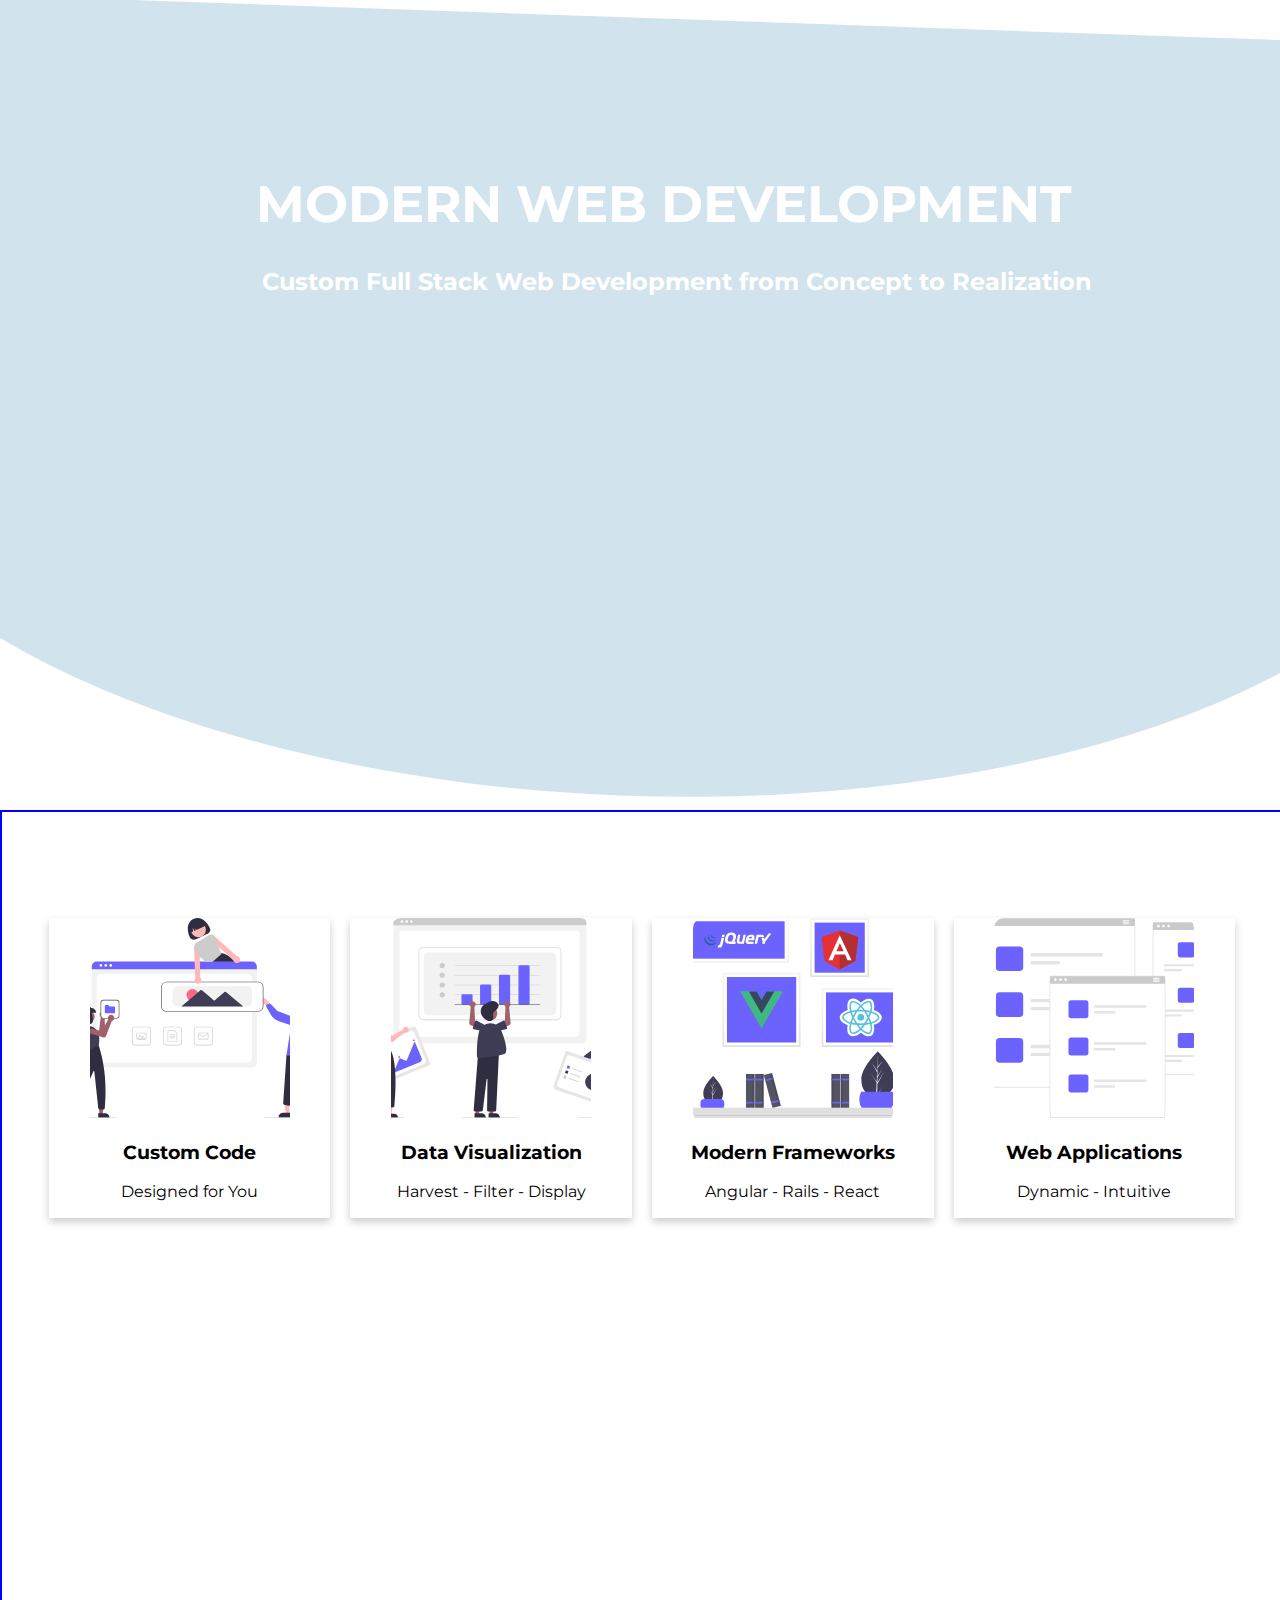
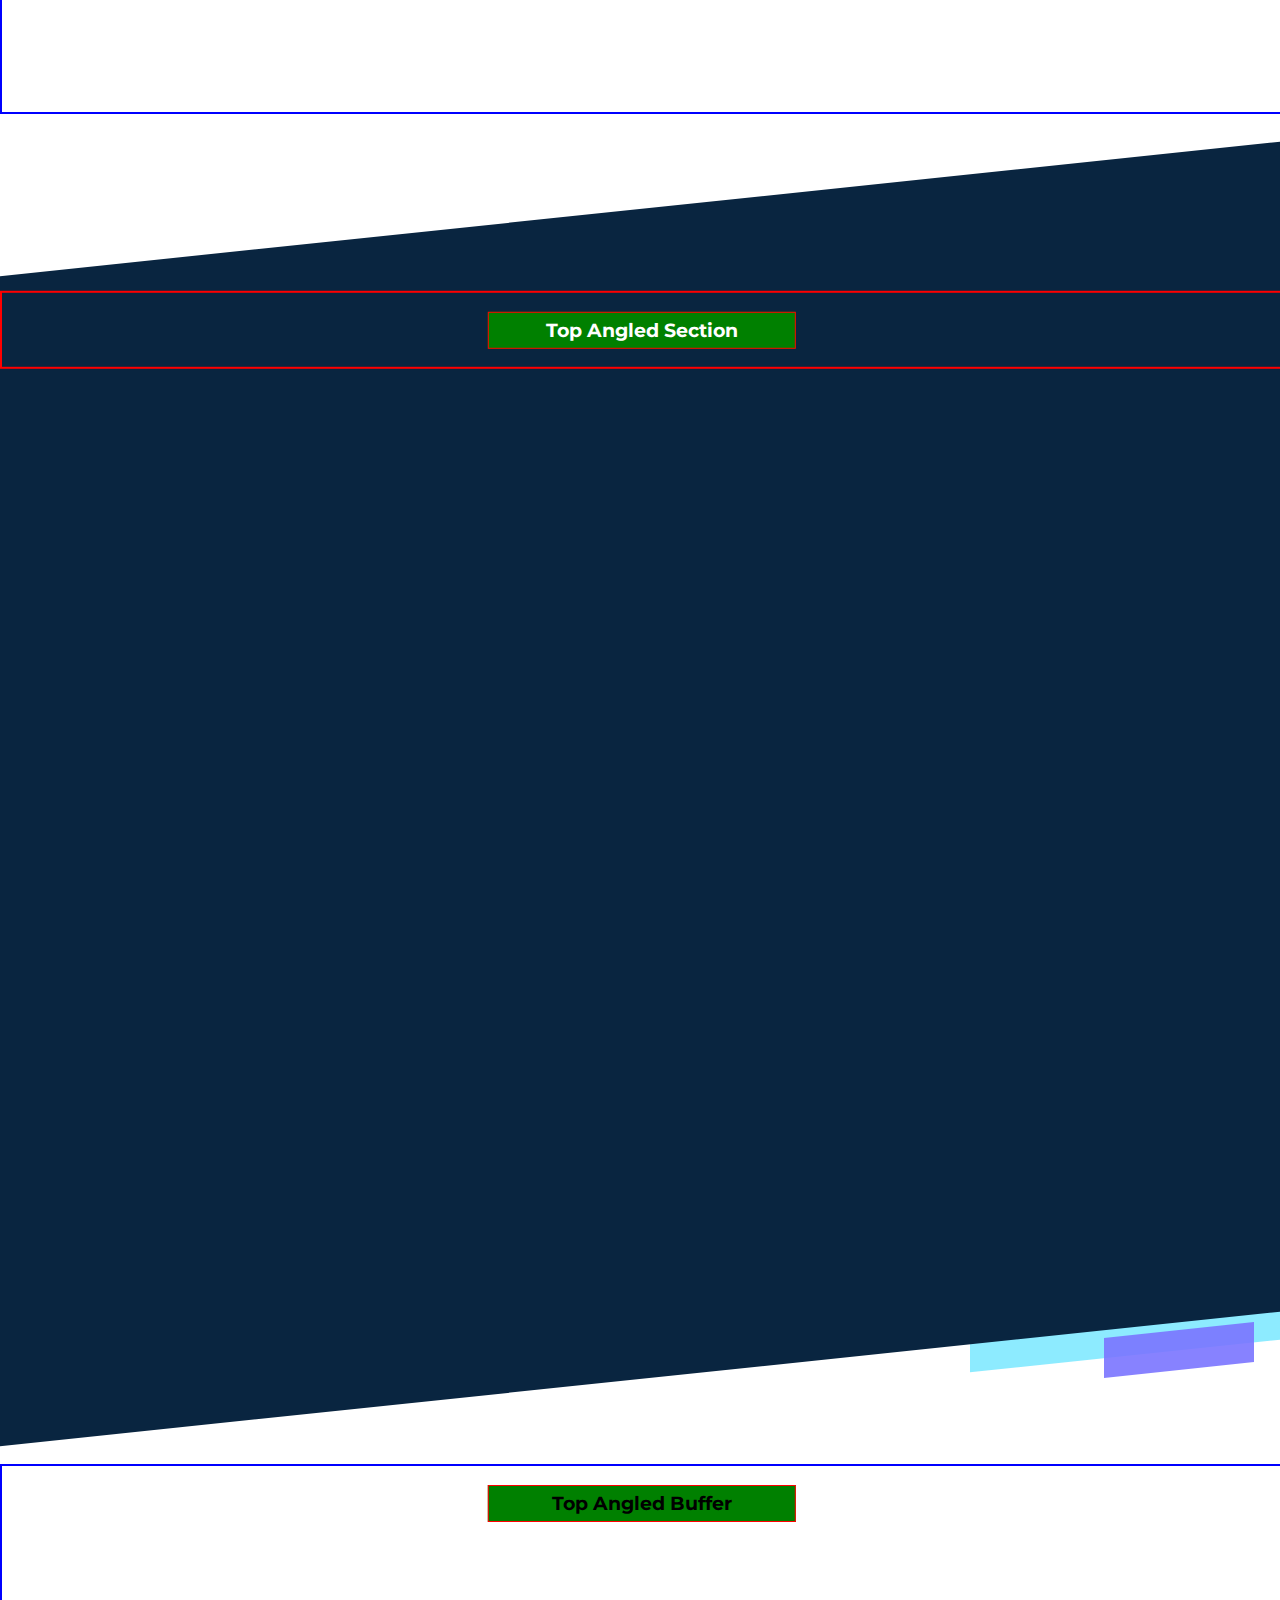
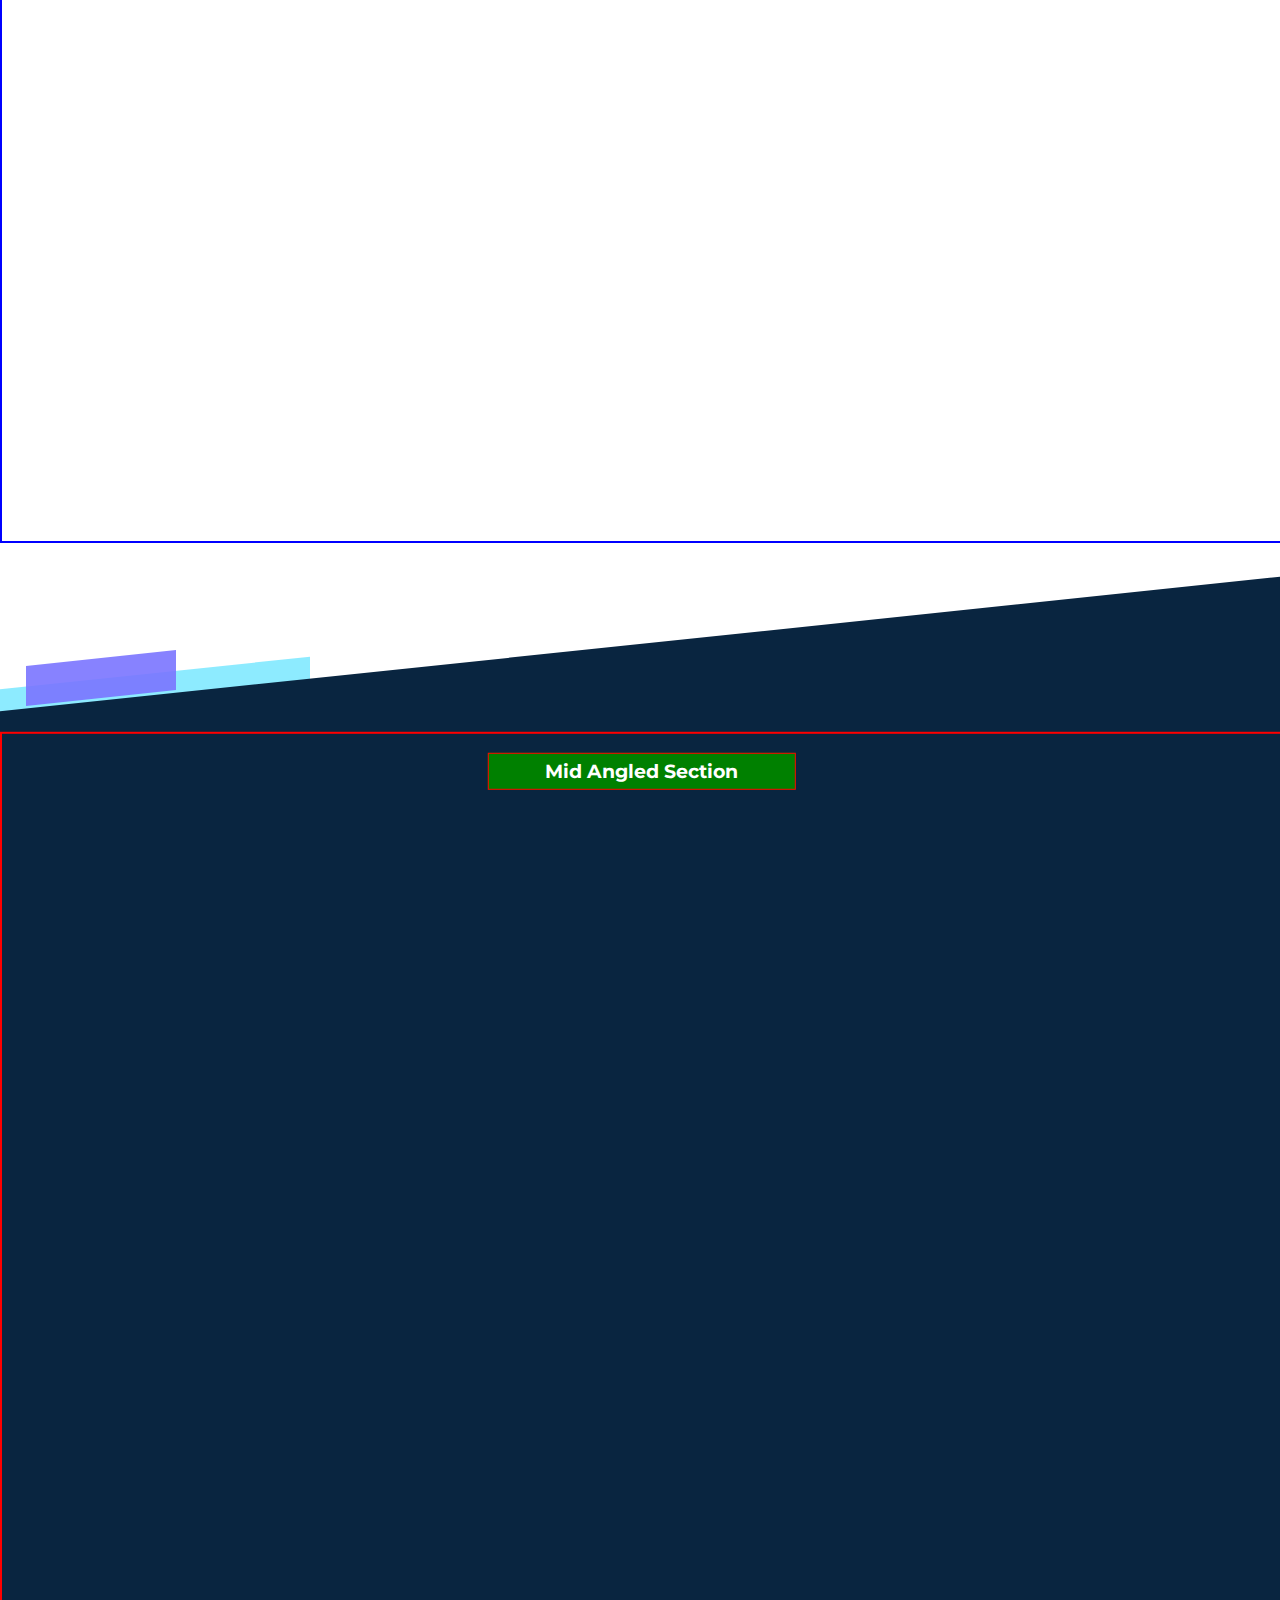
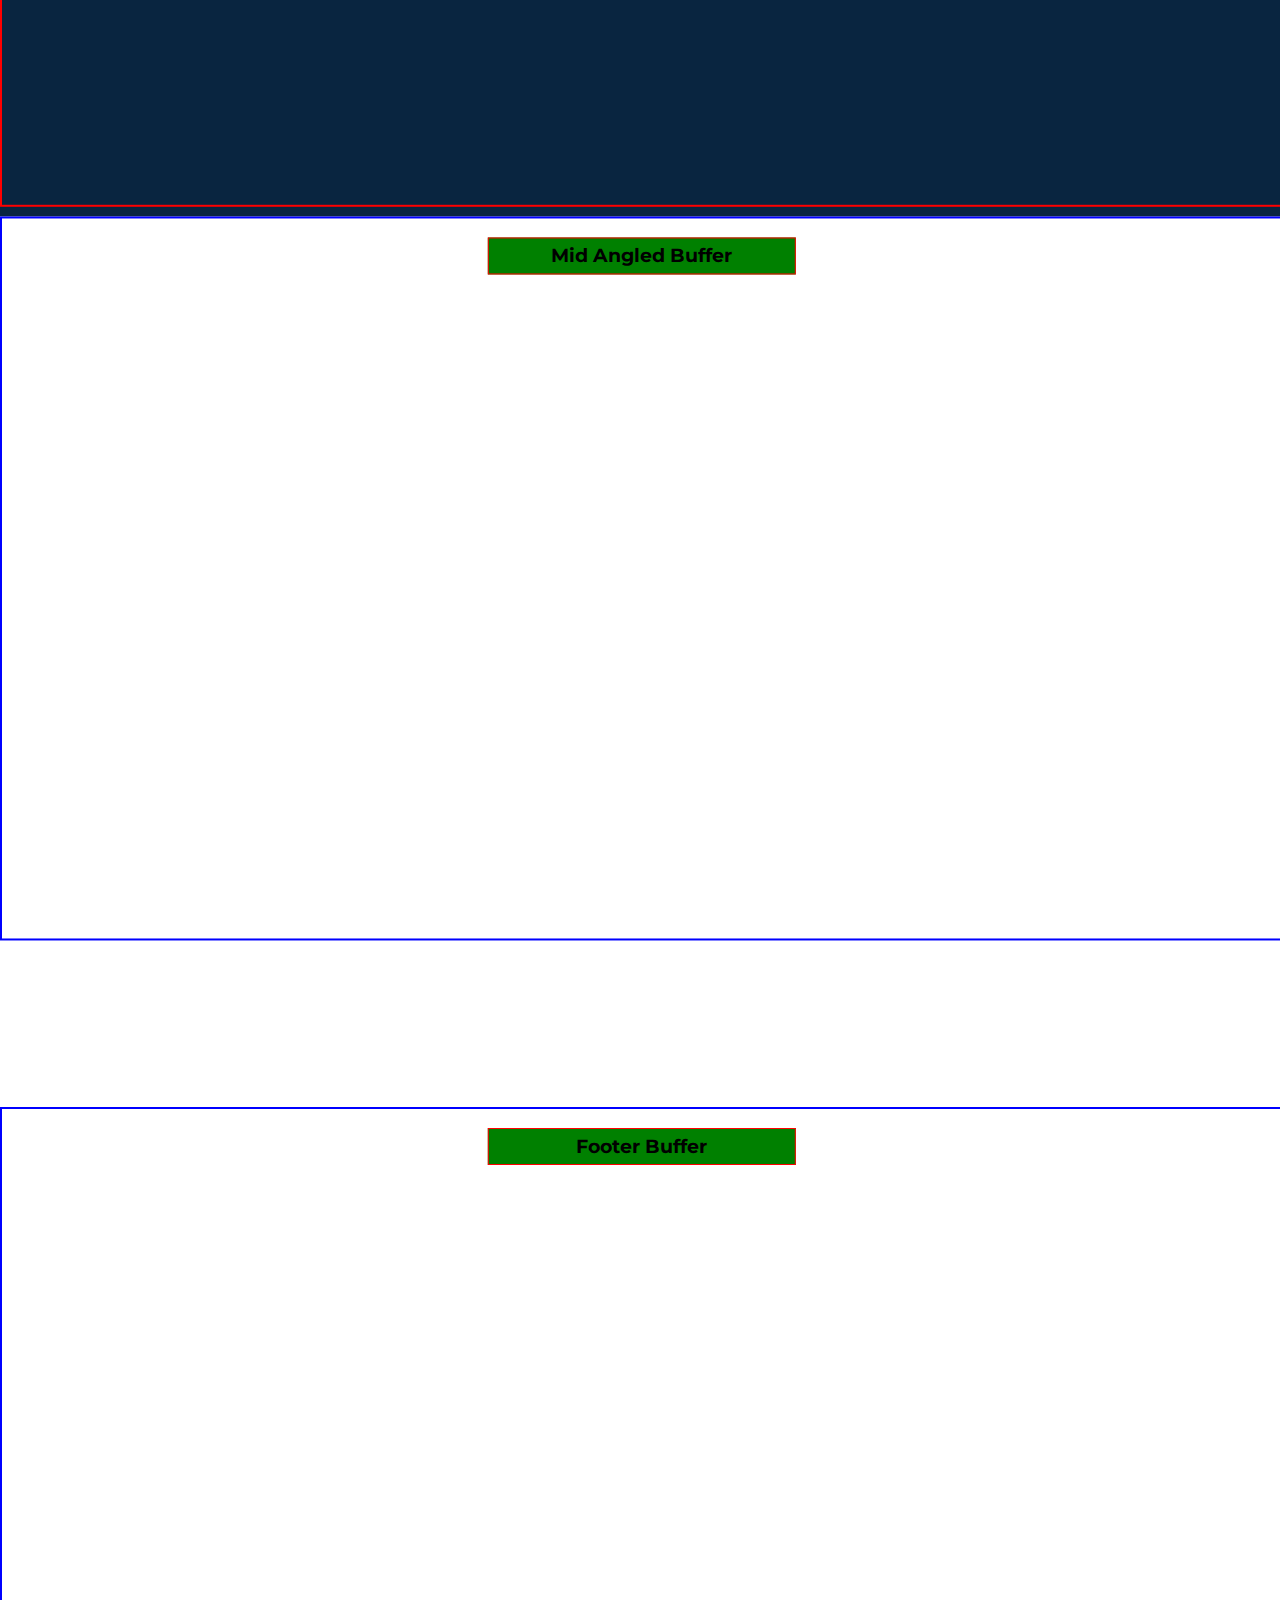
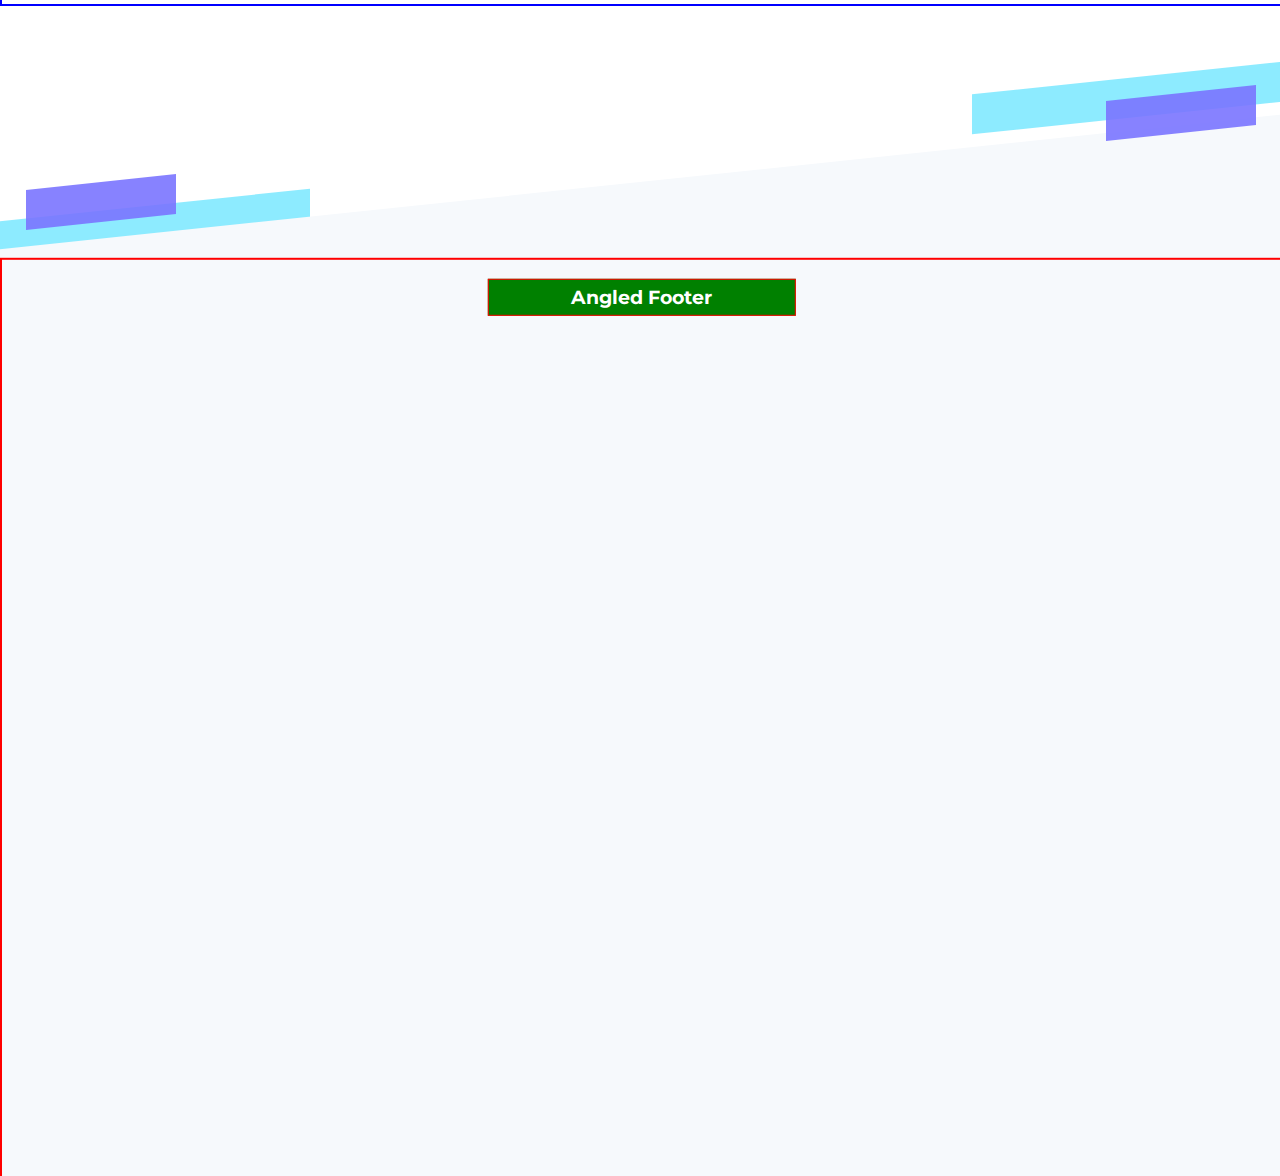
==== index.html @ f295f90c "complete card-section in hero-buffer section" ====
<!DOCTYPE html>
<html lang="en">
<head>
  <meta charset="UTF-8">
  <meta http-equiv="X-UA-Compatible" content="IE=edge">
  <meta name="viewport" content="width=device-width, initial-scale=1.0">
  <title>AJB Portfolio</title>
  <link rel="icon" type="image/png" href="https://www.google.com/s2/u/0/favicons?domain=css-tricks.com">
  <link rel="stylesheet" href="https://cdnjs.cloudflare.com/ajax/libs/font-awesome/6.1.2/css/all.min.css">
  <link rel="stylesheet" href="css/layout_style.css">
  <link rel="stylesheet" href="css/content_style.css">
</head>

<body>

  <!-- Hero Section -->
  <section id="hero">
    <div class="overlay-text">
      <h1>Modern Web Development</h1>
      <p>Custom Full Stack Web Development from Concept to Realization</p>
  </div>

  </section>


  <!-- Hero Buffer -->
  <section id="hero-buffer">

    <section class="card-section">

      <div class="card-wrapper">
        <div class="card">
          <img src="svg/building_website.svg" alt="mountain" class="card-image" width="200" height="300">
          <div class="card-text">
            <h3>Custom Code</h3>
            <p>Designed for You</p>
          </div>
        </div>
      </div>
      
      <div class="card-wrapper">
        <div class="card">
          <img src="svg/data.svg" alt="waterfal" class="card-image" width="200" height="300">
          <div class="card-text">
            <h3>Data Visualization</h3>
            <p>Harvest - Filter - Display</p>
          </div>
        </div>
      </div>
      
      <div class="card-wrapper">
        <div class="card">
          <img src="svg/frameworks.svg" alt="beach" class="card-image" width="200" height="300">
          <div class="card-text">
            <h3>Modern Frameworks</h3>
            <p>Angular - Rails - React</p>
          </div>
        </div>
      </div>
          
      <div class="card-wrapper">
        <div class="card">
          <img src="svg/responsive.svg" alt="walking" class="card-image" width="200" height="300">
          <div class="card-text">
            <h3>Web Applications</h3>
            <p>Dynamic - Intuitive</p>
          </div>
        </div>
      </div>
    </section>

  </section>



  <!-- Top Angled Section -->
  <section id="top-angled-wrapper" class="angled-wrapper">
    <div id="mini-para-bg-1" class="mini-para-bg"></div>
    <div id="mini-para-sm-1" class="mini-para-sm"></div>
    <div id="top-angled-main" class="angled-main">
      <div id="top-angled-inner" class="angled-inner">
        <h3>Top Angled Section</h3>
      </div>
    </div>
  </section>



  <!-- Top Angled Buffer -->
  <section id="top-angled-buffer">
    <h3>Top Angled Buffer</h3>
  </section>


  <!-- Mid Angled Section -->
  <section id="mid-angled-wrapper" class="angled-wrapper">
    <div id="mini-para-bg-2" class="mini-para-bg"></div>
    <div id="mini-para-sm-2" class="mini-para-sm"></div>
    <div id="mid-angled-main" class="angled-main">
      <div id="mid-angled-inner" class="angled-inner">
        <h3>Mid Angled Section</h3>
      </div>
    </div>
  </section>


  <!-- Mid Angled Buffer-->
  <section id="mid-angled-buffer">
    <h3>Mid Angled Buffer</h3>
  </section>

  <!-- Footer Buffer -->
  <section id="footer-buffer">
    <div id="mini-para-bg-3" class="mini-para-bg"></div>
    <div id="mini-para-sm-3" class="mini-para-sm"></div>
    <h3>Footer Buffer</h3>
  </section>

  <!-- Footer Angled Section -->
  <footer id="footer-angled-wrapper" class="angled-wrapper">
    <div id="mini-para-bg-4" class="mini-para-bg"></div>
    <div id="mini-para-sm-4" class="mini-para-sm"></div>
    <div id="footer-angled-main" class="angled-main">
      <div id="footer-angled-inner" class="angled-inner">
        <h3>Angled Footer</h3>
      </div>
    </div>
  </footer>
  

  <!-- Script -->
  <script src="script.js"></script>
</body>

</html>
---- css/layout_style.css ----
@import url('https://fonts.googleapis.com/css2?family=Montserrat&display=swap');

html {
  box-sizing: border-box;
}

body {
  width: 100%;
  margin: 0;
  min-height: 500vh;
  font-family: 'Montserrat', sans-serif;
}

/* ---- Hero Begins ---- */
#hero {
  width: 100%;
  height: 90vh;
  position: relative;
  overflow: hidden;
}

#hero::before {
  background: #68A4C4;
  border-radius: 0 0 50% 50%;
  content: "";
  height: 96%;
  left: 50%;
  opacity: 0.3;
  position: absolute;
  top: 0;
  transform: translateX(-50%) translateY(18px) rotate(2deg);
  width: 130%;
  z-index: 0;
}

#hero::after {
  background: linear-gradient(to right, rgba(30, 67, 86, 0.8), rgba(30, 67, 86, 0.6));
  background-image: url("https://images.unsplash.com/photo-1522071820081-009f0129c71c?ixlib=rb-1.2.1&ixid=MnwxMjA3fDB8MHxzZWFyY2h8Mzl8fHNvZnR3YXJlfGVufDB8fDB8fA%3D%3D&auto=format&fit=crop&w=800&q=60");
  background-repeat: no-repeat;
  background-position: center;
  background-size: cover;
  border-radius: 0 0 50% 50%;
  content: "";
  height: 95%;
  left: 50%;
  position: absolute;
  top: 0;
  transform: translateX(-50%) rotate(0deg);
  width: 130%;
  z-index: 0;
  opacity: 0.7;
}

#hero-buffer>h3,
.angled-inner>h3,
#top-angled-buffer>h3,
#mid-angled-buffer>h3,
#footer-buffer>h3 {
  border: 1px solid red;
  padding: 6px;
  width: 23%;
  position: relative;
  left: 50%;
  top: 0%;
  transform: translate(-50%);
  background-color: green;
}


/* ---- Hero Buffer Begins ---- */
#hero-buffer {
  width: 100%;
  height: 100vh;
  text-align: center;
  border: 2px solid blue;
}


/* ---- Angled Class Begins ---- */
.angled-wrapper {
  width: 100%;
  overflow: hidden;
  position: relative;
  padding: 30vh 0;
}

.angled-main {
  content: "";
  position: absolute;
  width: 100%;
  text-align: center;
  transform: skewY(-6deg);
}

.angled-inner {
  transform: skewY(6deg);
  width: 100%;
  text-align: center;
  position: absolute;
  left: 0;
  top: 7%;
  color: white;
  border: 2px solid red;
}

#top-angled-wrapper {
  height: 90vh;
}

#top-angled-main {
  height: 130vh;
  background-color: rgb(9, 37, 64);
  top: 7%;
}

#top-angled-inner {
  /* height: 80%; */
}



/* ---- Top Angled Buffer ---- */
#top-angled-buffer {
  position: relative;
  height: 75vh;
  width: 100%;
  text-align: center;
  border: 2px solid blue;
}


#mid-angled-wrapper {
  height: 100vh;
}

#mid-angled-main {
  height: 140vh;
  background-color: rgb(9, 37, 64);
  top: 7%;
}

#mid-angled-inner {
  height: 85%;
}



/* ---- Mid Angled Buffer ---- */
#mid-angled-buffer {
  position: relative;
  background-color: white;
  width: 100%;
  height: 80vh;
  transform: translateY(-23%);
  text-align: center;
  border: 2px solid blue;
  /* margin-top: 5px; */
}


/* ---- Footer Buffer ---- */
#footer-buffer {
  position: relative;
  background-color: white;
  width: 100%;
  height: 55vh;
  text-align: center;
  border: 2px solid blue;
}



#footer-angled-wrapper {
  height: 70vh;
  bottom: -40%;
}

#footer-angled-main {
  height: 120vh;
  background-color: #f6f9fc;
  top: 15%;
}

#footer-angled-inner {
  height: 85%;
}



/* ---- Mini Parallelograms --- */
.mini-para-bg {
  background-color: rgba(129, 233, 255, 0.9);
  width: 310px;
  height: 40px;
  position: absolute;
  transform: skewY(-6deg);
}

.mini-para-sm {
  background-color: rgba(	122, 116, 255, 0.9);
  width: 150px;
  height: 40px;
  position: absolute;
  transform: skewY(-6deg);
}

#mini-para-bg-1 {
  bottom: 8%;
  right: 0;
}

#mini-para-sm-1 {
  bottom: 7%;
  right: 2%;
}

#mini-para-bg-2 {
  top: 9%;
  left: 0;
}

#mini-para-sm-2 {
  top: 8%;
  left: 2%;
}


#mini-para-bg-3 {
  bottom: -23%;
  right: 0;
}

#mini-para-sm-3 {
  bottom: -26%;
  right: 2%;
  z-index: 1;
}


#mini-para-bg-4 {
  top: 17%;
  left: 0;
}

#mini-para-sm-4 {
  top: 15%;
  left: 2%;
}
---- css/content_style.css ----
.overlay-text {
  position: relative;
  color: #fff;
  /* padding: 0% 15%; */
  z-index: 2;
  top:0;
  left:0;
  bottom:0;
  right:0;
  width: 100%;
  height: 100%;
  text-align: center;
}

.overlay-text>h1 {
  position: absolute;
  left: 20%;
  top: 17%;
  font-size: 3.2em;
  font-weight: bolder;
  text-transform: uppercase;
}

.overlay-text>p {
  position: absolute;
  left: 20.5%;
  top: 30%;
  font-size: 1.5em;
  font-weight: bolder;
}


.card-section {
  display: flex;
  align-items: center;
  justify-content: center;
  position: relative;
  animation: cardSection 2s linear;
  /* top: 10%; */
  transform: translateY(30%);

}


@keyframes cardSection {
  0%   {left:0px; top:100px;}
  25%  {left:0px; top:75px;}
  50%  {left:0px; top:50px;}
  75%  {left:0px; top:25px;}
  100% {left:0px; top:0px;}
}

#cardSection {
  animation-timing-function:ease-in-out;
}


.card-wrapper {
  position: relative;
  top: 0;
  transition: top ease 0.5s;
  width: 22%;
  height: 300px;
  margin: 10px;
  box-shadow: 0 4px 8px 0 rgba(0, 0, 0, 0.2);
  /* border: 5px solid lightgray; */
  /* border-radius: 10px; */
  transition: 0.3s;
  cursor: pointer;
}

.card-wrapper:hover {
  box-shadow: 5px 8px 16px 5px rgba(0, 0, 0, 0.2);
  border: 1px solid blue;
  top: -10px;
}

.card {

}

.card-image {
  border-radius: 10px 10px 0 0;
  width: 200px;
  height:200px;
  object-fit: cover;
}

.card-text {
  text-align: center;
}
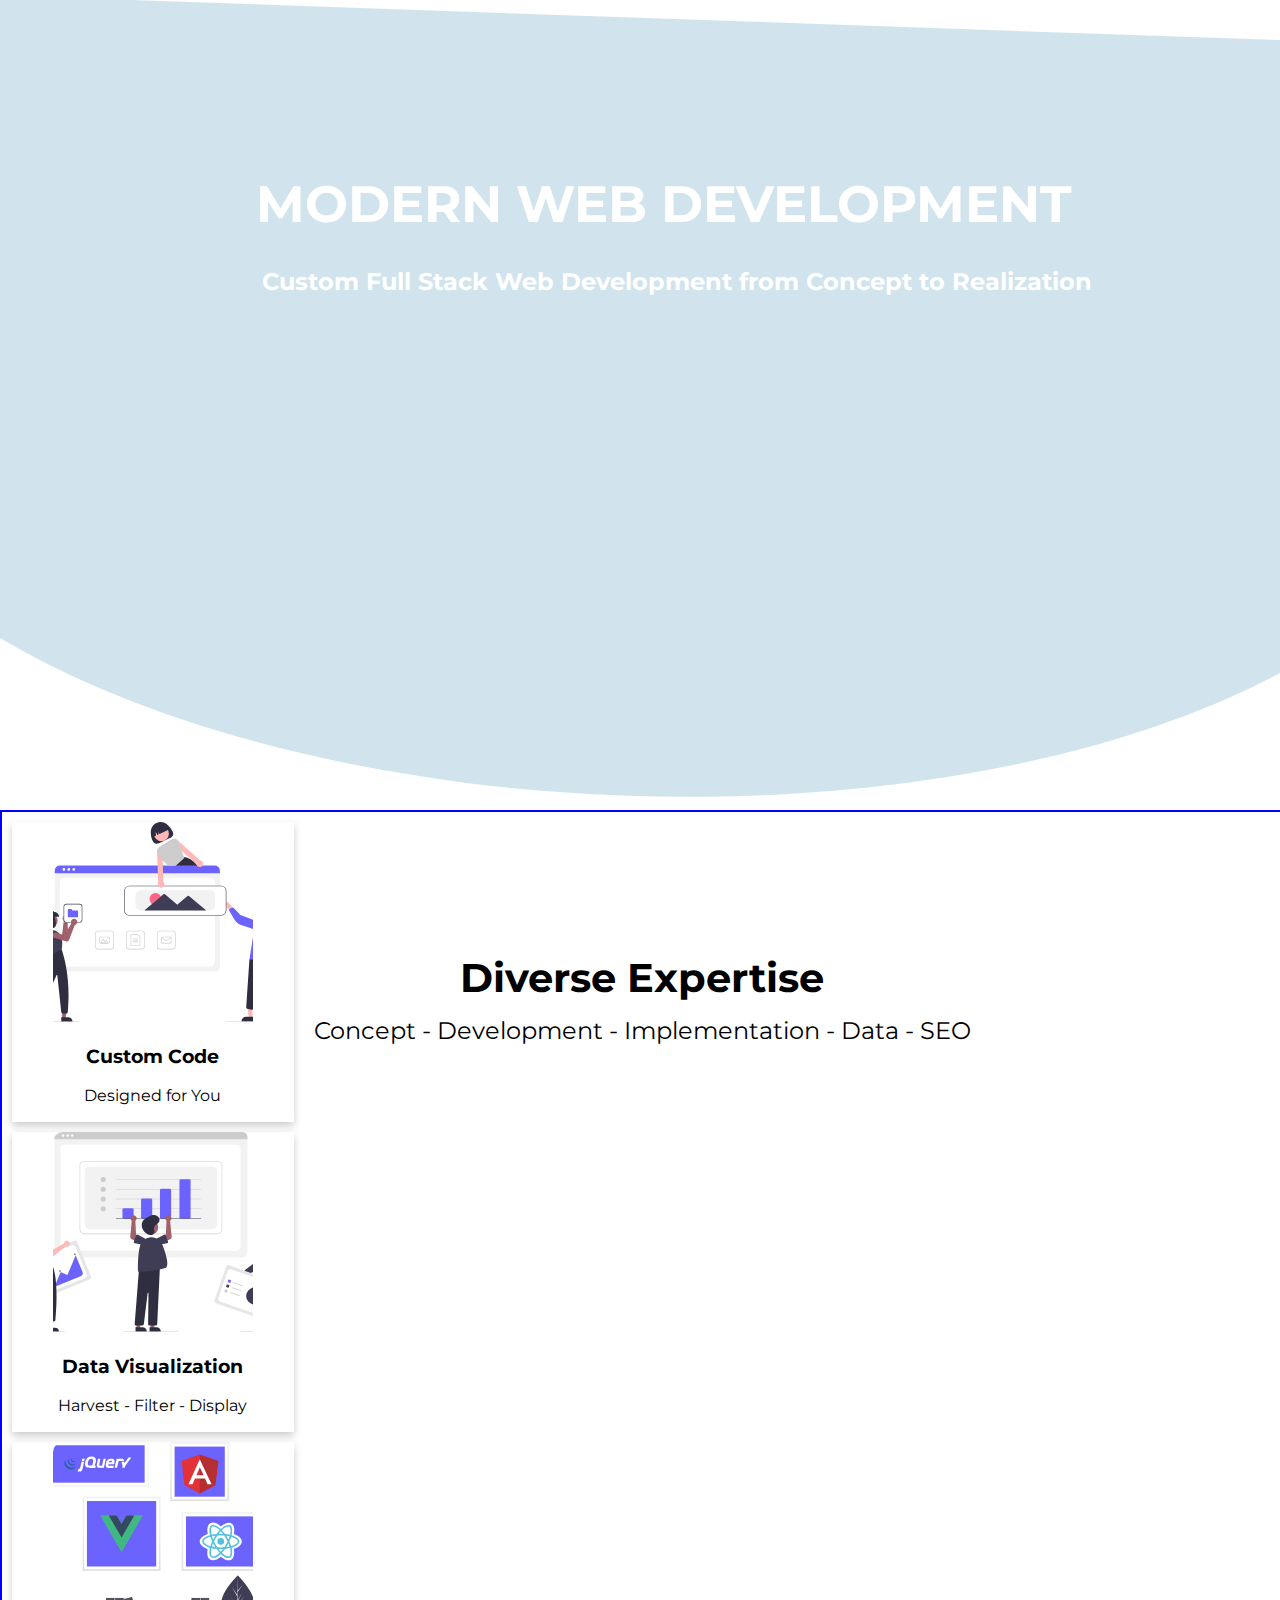
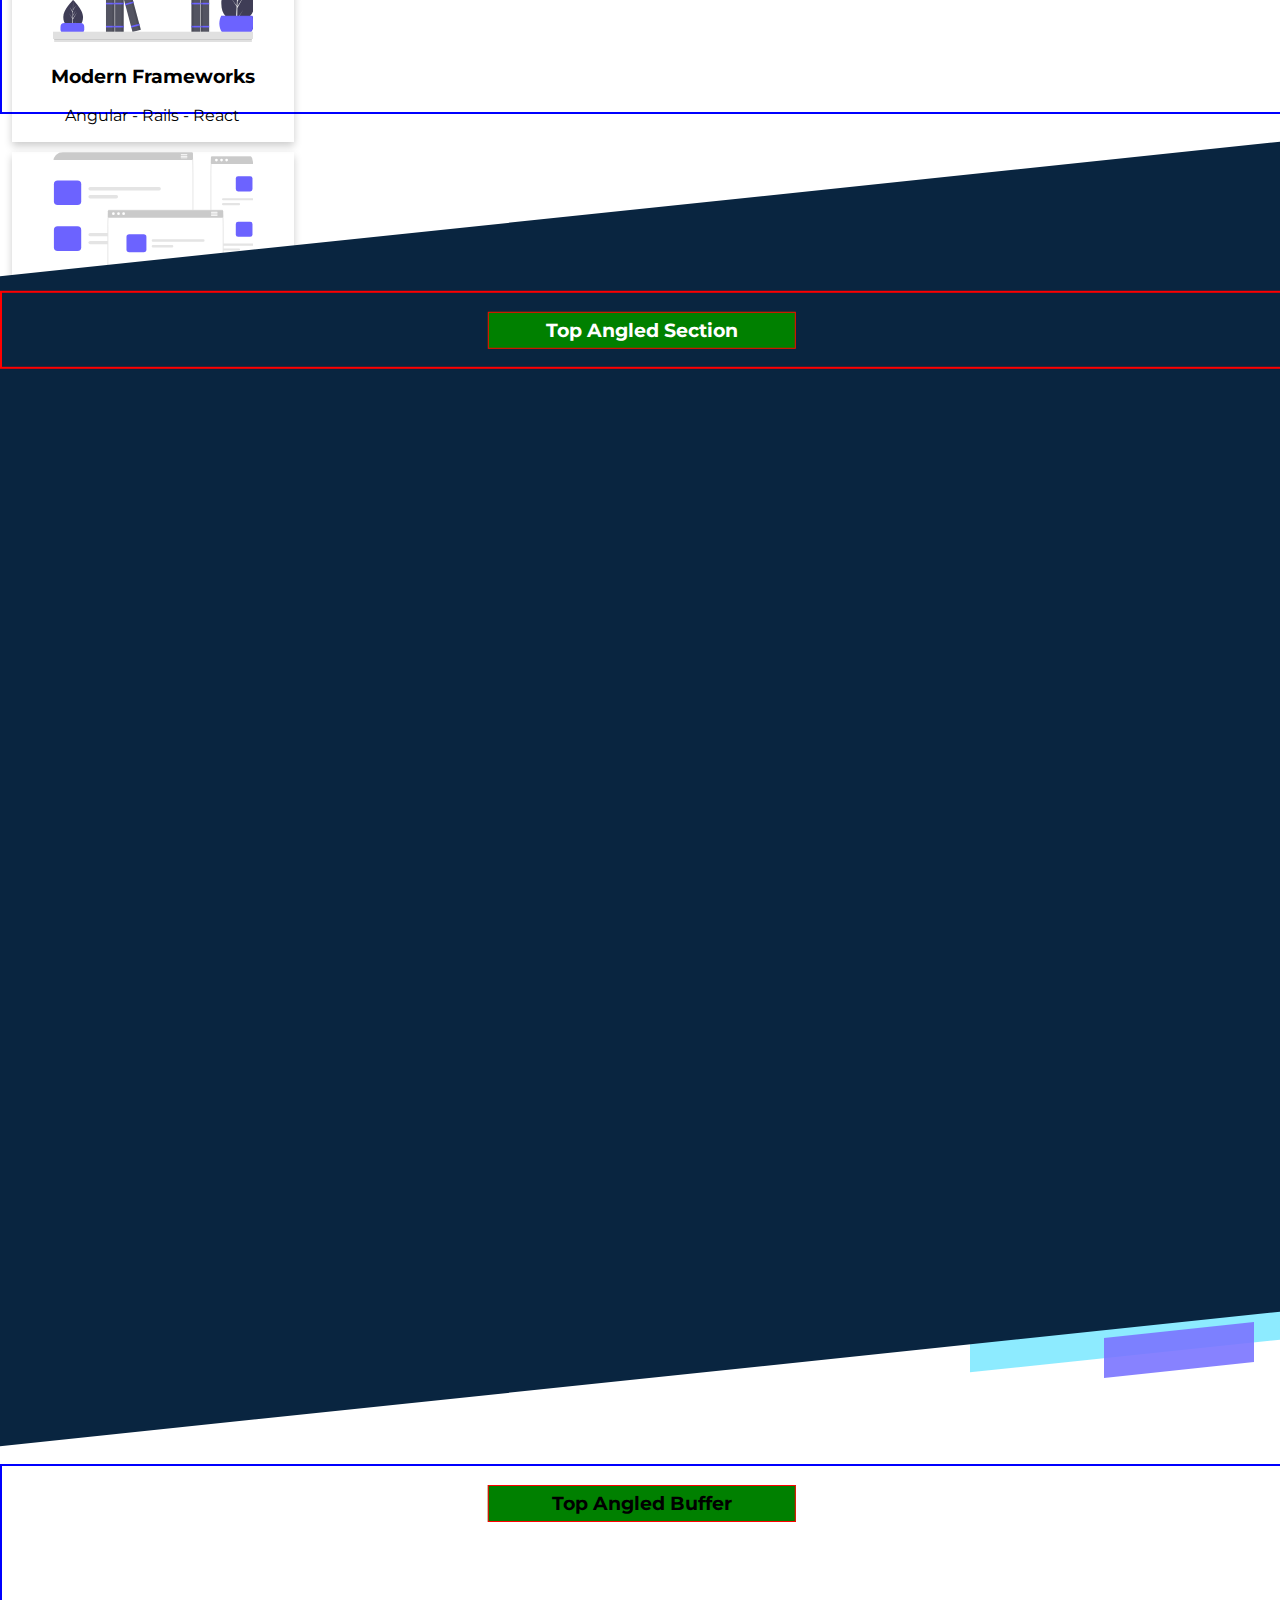
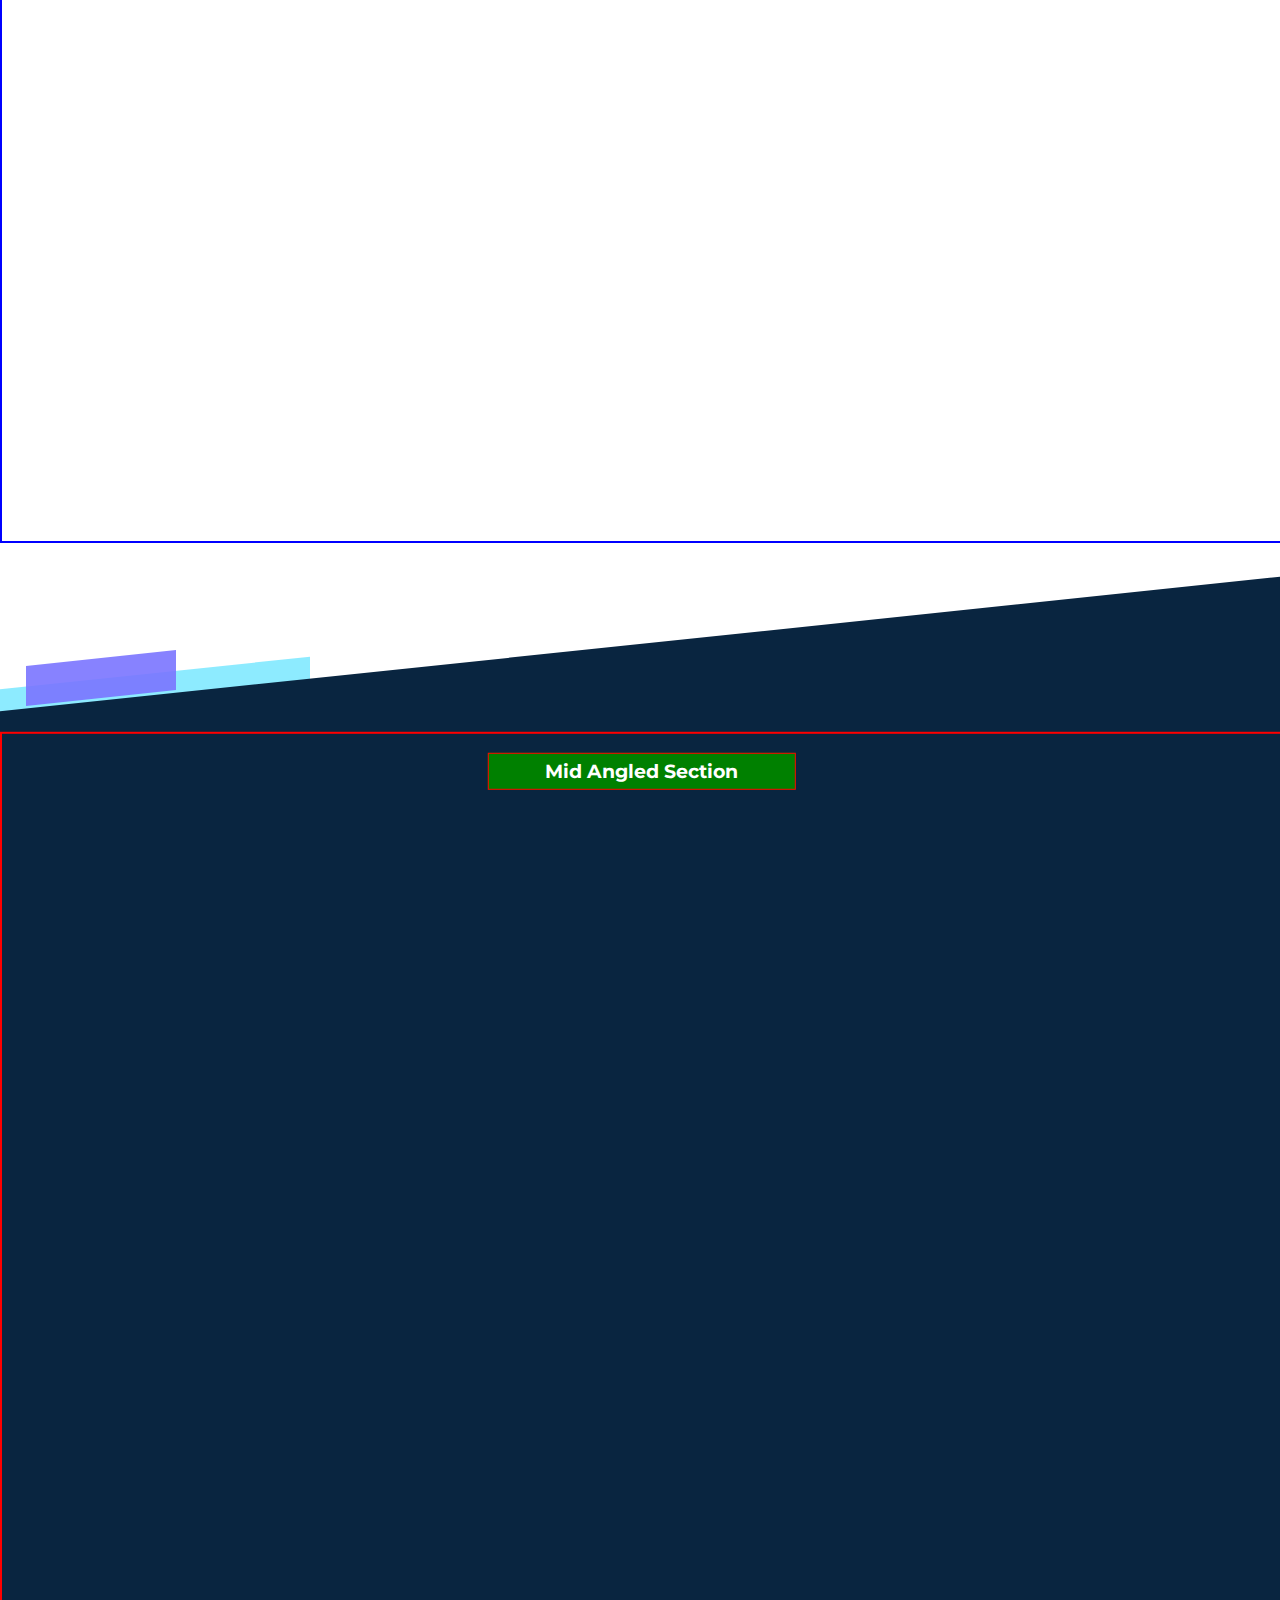
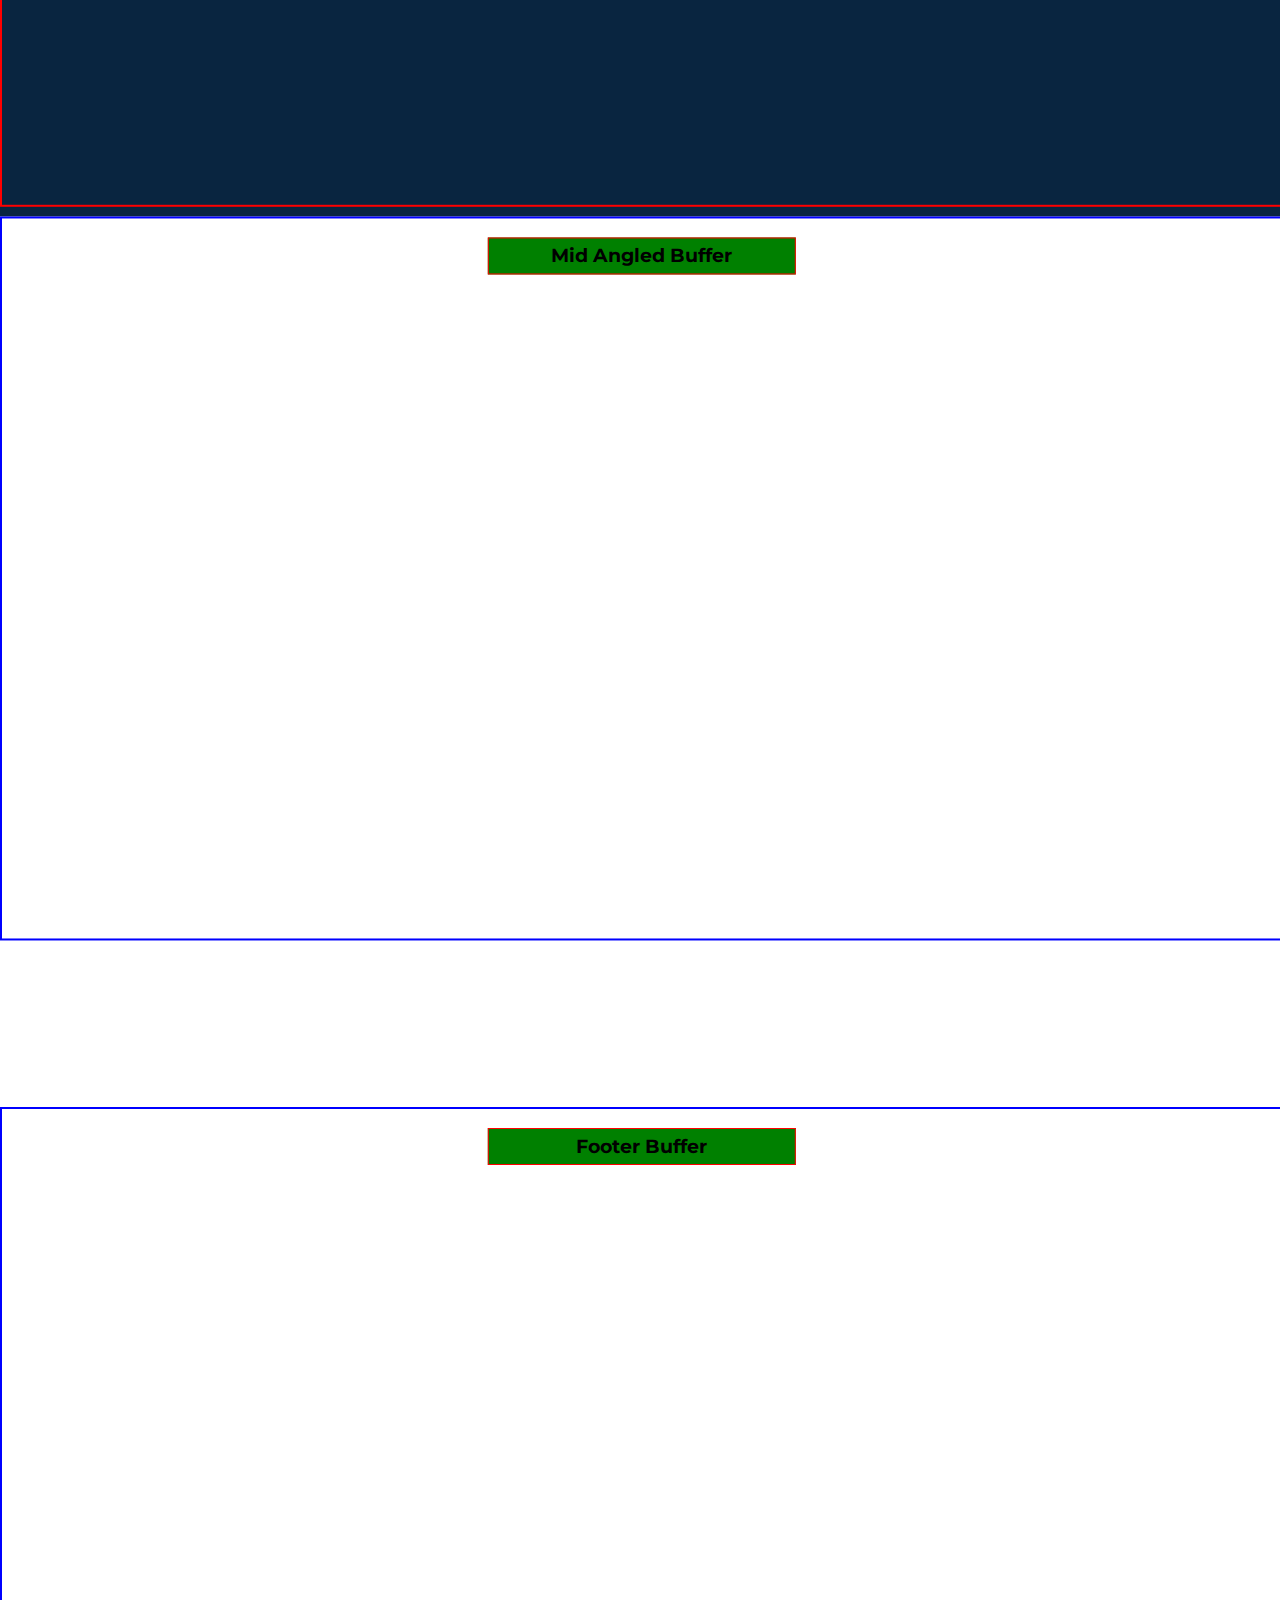
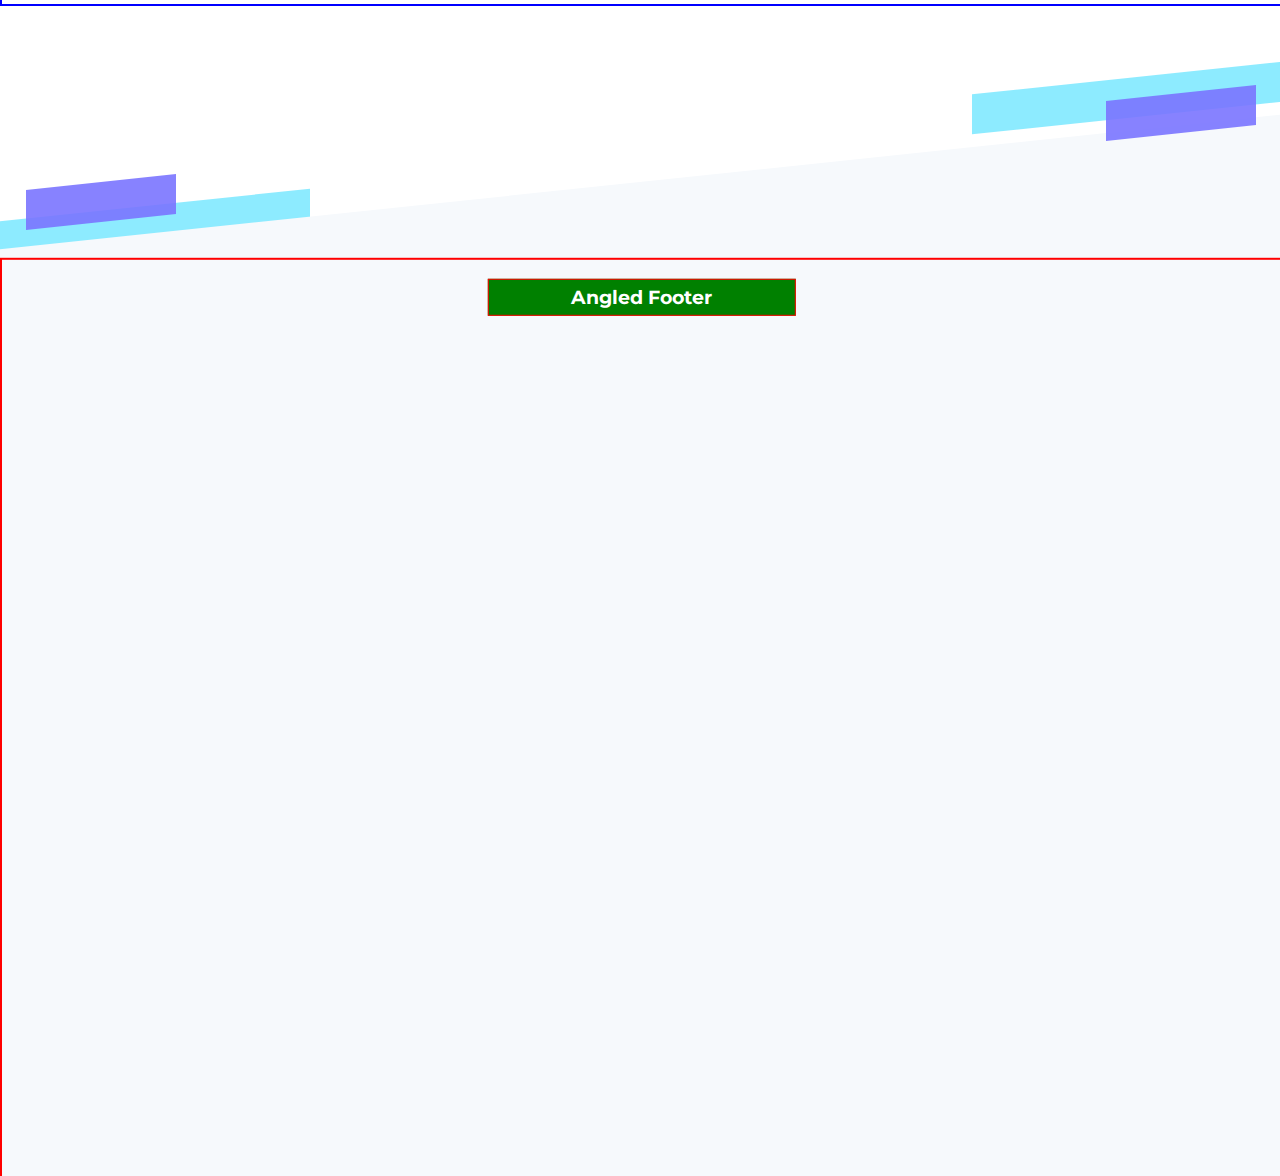
==== commit 3cff4a41: "implement card and icon sections in hero buffer section" ====
--- a/index.html
+++ b/index.html
@@ -25,22 +25,24 @@
 
   <!-- Hero Buffer -->
   <section id="hero-buffer">
-
-    <section class="card-section">
-
-      <div class="card-wrapper">
+    <h2>Diverse Expertise</h2>
+    <p>Concept - Development - Implementation - Data - SEO</p>
+    
+    <section id="card-section">
+      
+      <div class="card-wrapper from-left">
         <div class="card">
-          <img src="svg/building_website.svg" alt="mountain" class="card-image" width="200" height="300">
+          <img src="svg/undraw/building_website.svg" alt="mountain" class="card-image" width="200" height="300">
           <div class="card-text">
             <h3>Custom Code</h3>
             <p>Designed for You</p>
           </div>
         </div>
       </div>
-      
-      <div class="card-wrapper">
+
+      <div class="card-wrapper from-left">
         <div class="card">
-          <img src="svg/data.svg" alt="waterfal" class="card-image" width="200" height="300">
+          <img src="svg/undraw/data.svg" alt="waterfal" class="card-image" width="200" height="300">
           <div class="card-text">
             <h3>Data Visualization</h3>
             <p>Harvest - Filter - Display</p>
@@ -48,9 +50,9 @@
         </div>
       </div>
       
-      <div class="card-wrapper">
+      <div class="card-wrapper from-right">
         <div class="card">
-          <img src="svg/frameworks.svg" alt="beach" class="card-image" width="200" height="300">
+          <img src="svg/undraw/frameworks.svg" alt="beach" class="card-image" width="200" height="300">
           <div class="card-text">
             <h3>Modern Frameworks</h3>
             <p>Angular - Rails - React</p>
@@ -58,15 +60,75 @@
         </div>
       </div>
           
-      <div class="card-wrapper">
+      <div class="card-wrapper from-right">
         <div class="card">
-          <img src="svg/responsive.svg" alt="walking" class="card-image" width="200" height="300">
+          <img src="svg/undraw/responsive.svg" alt="walking" class="card-image" width="200" height="300">
           <div class="card-text">
             <h3>Web Applications</h3>
             <p>Dynamic - Intuitive</p>
           </div>
         </div>
       </div>
+    </section>
+
+    <section id="icon-section">
+
+      <div class="icon-wrapper">
+        <div class="icon">
+          <img src="svg/icons/bootstrap.svg" alt="walking" class="icon-image" width="100" height="100">
+          <div class="icon-text">
+          </div>
+        </div>
+      </div>
+
+      <div class="icon-wrapper">
+        <div class="icon">
+          <img src="svg/icons/css.svg" alt="walking" class="icon-image" width="100" height="100">
+          <div class="icon-text">
+          </div>
+        </div>
+      </div>
+
+      <div class="icon-wrapper">
+        <div class="icon">
+          <img src="svg/icons/html.svg" alt="walking" class="icon-image" width="100" height="100">
+          <div class="icon-text">
+          </div>
+        </div>
+      </div>
+
+      <div class="icon-wrapper">
+        <div class="icon">
+          <img src="svg/icons/javascript.svg" alt="walking" class="icon-image" width="100" height="100">
+          <div class="icon-text">
+          </div>
+        </div>
+      </div>
+
+      <div class="icon-wrapper">
+        <div class="icon">
+          <img src="svg/icons/jquery.svg" alt="walking" class="icon-image" width="100" height="100">
+          <div class="icon-text">
+          </div>
+        </div>
+      </div>
+
+      <div class="icon-wrapper">
+        <div class="icon">
+          <img src="svg/icons/react.svg" alt="walking" class="icon-image" width="100" height="100">
+          <div class="icon-text">
+          </div>
+        </div>
+      </div>
+
+      <div class="icon-wrapper">
+        <div class="icon">
+          <img src="svg/icons/ruby.svg" alt="walking" class="icon-image" width="100" height="100">
+          <div class="icon-text">
+          </div>
+        </div>
+      </div>
+
     </section>
 
   </section>
--- a/css/layout_style.css
+++ b/css/layout_style.css
@@ -51,7 +51,6 @@
   opacity: 0.7;
 }
 
-#hero-buffer>h3,
 .angled-inner>h3,
 #top-angled-buffer>h3,
 #mid-angled-buffer>h3,
@@ -73,6 +72,23 @@
   height: 100vh;
   text-align: center;
   border: 2px solid blue;
+  position: relative;
+}
+
+#hero-buffer>h2 {
+  width: 100%;
+  position: absolute;
+  top: 12%;
+  left: 0;
+  font-size: 2.5em;
+}
+
+#hero-buffer>p {
+  width: 100%;
+  position: absolute;
+  top: 20%;
+  left: 0;
+  font-size: 1.5em;
 }
 
 
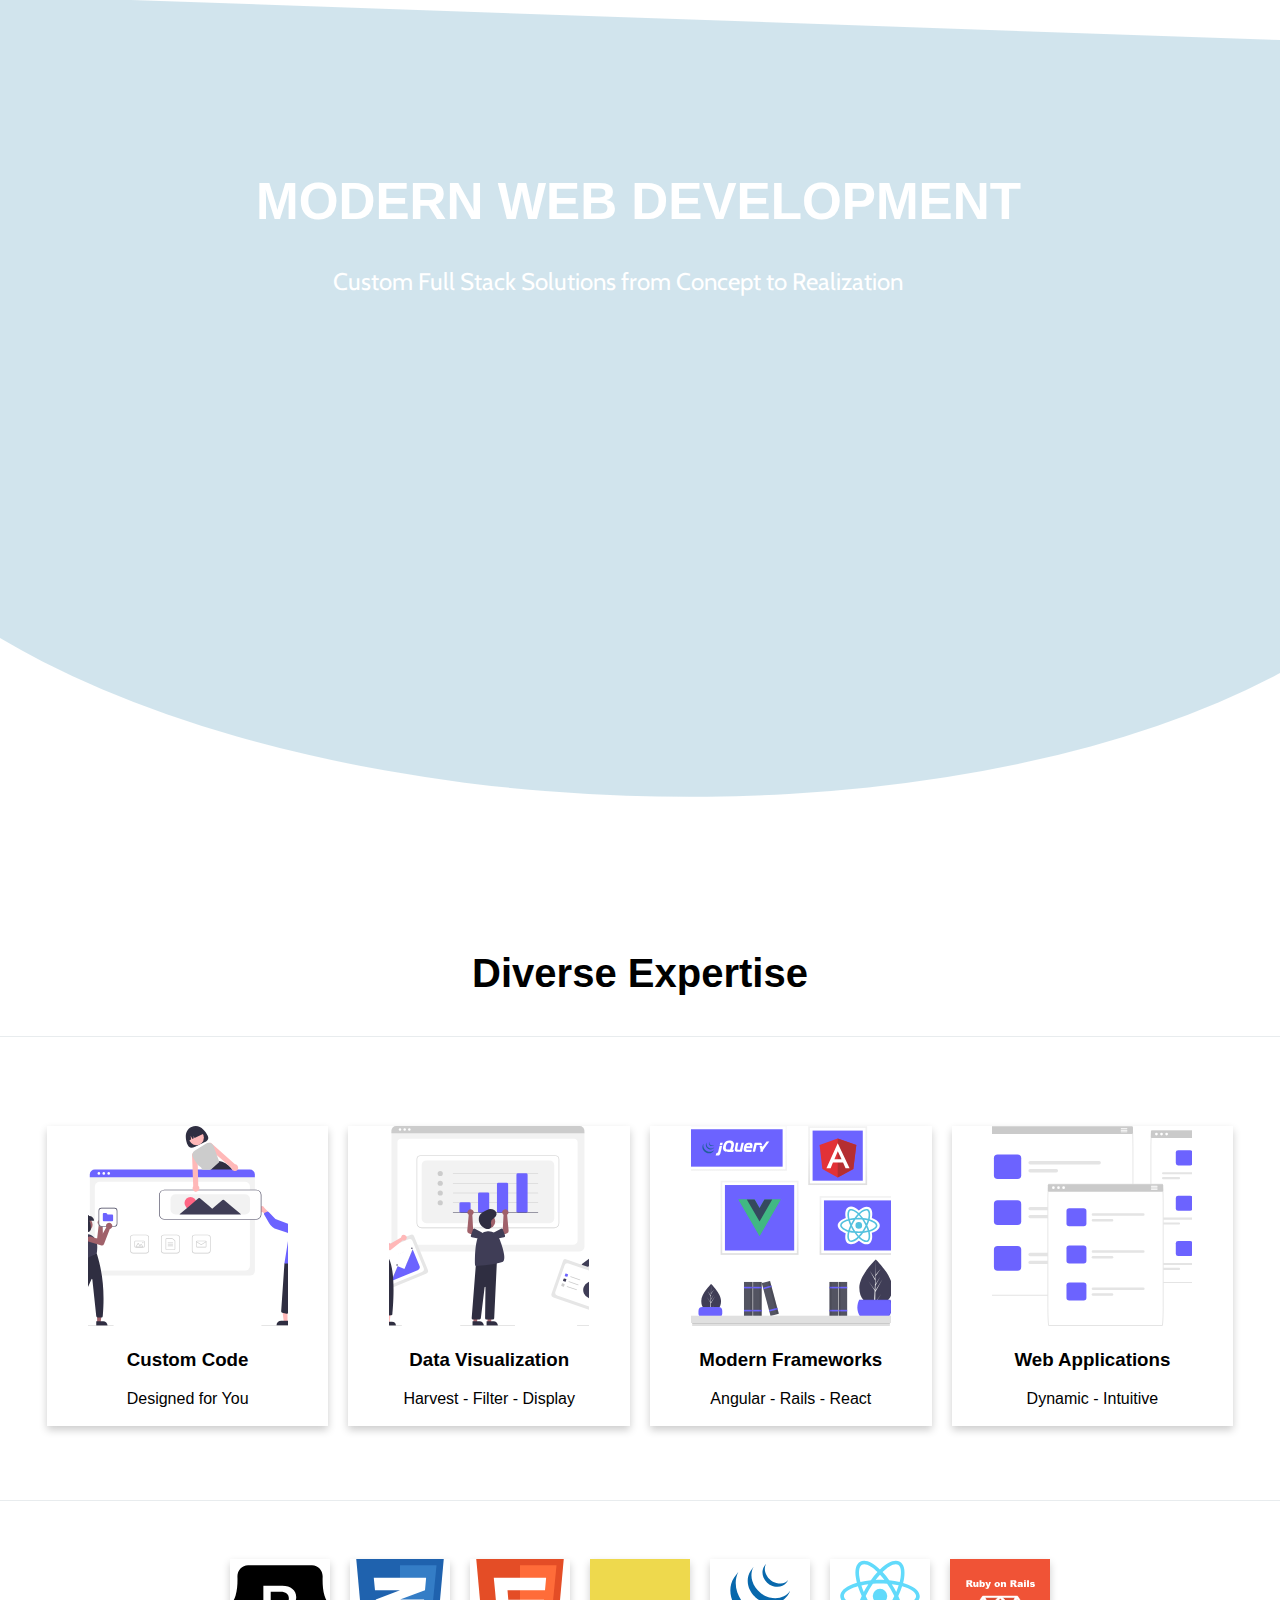
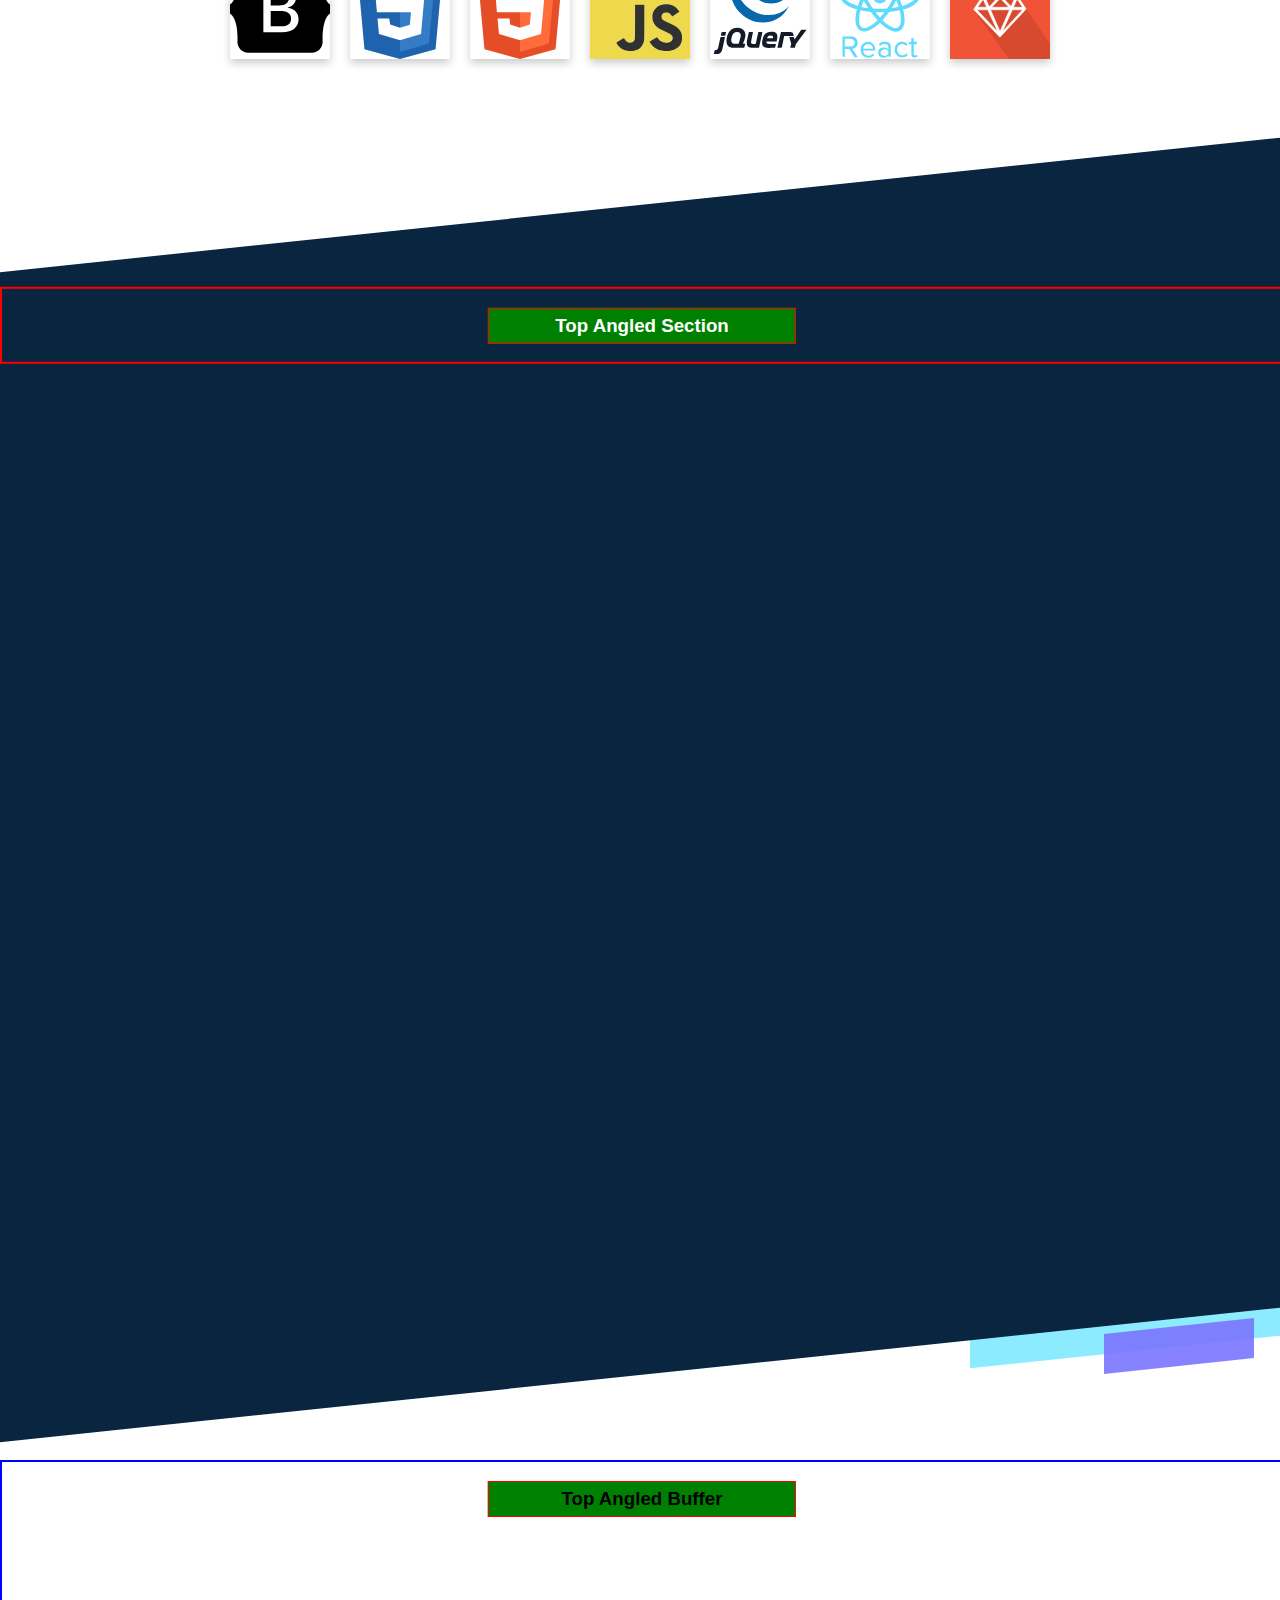
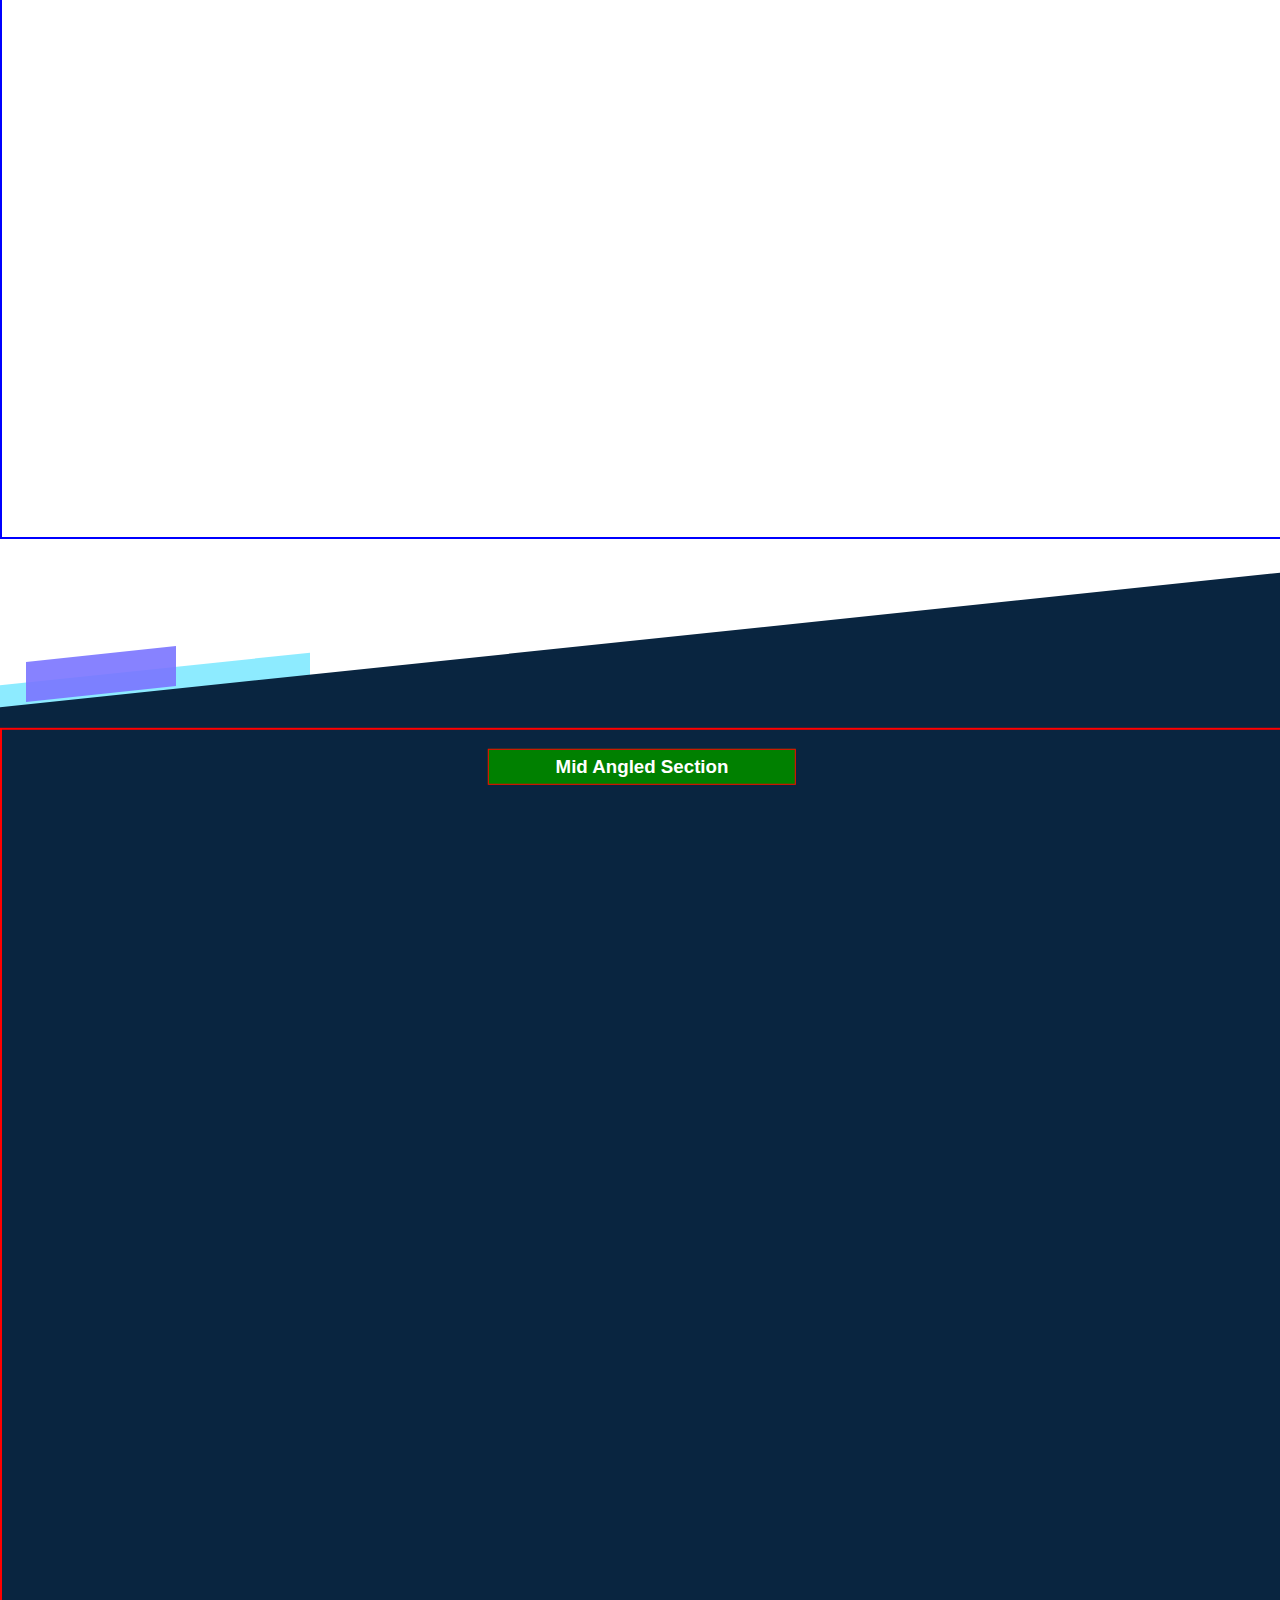
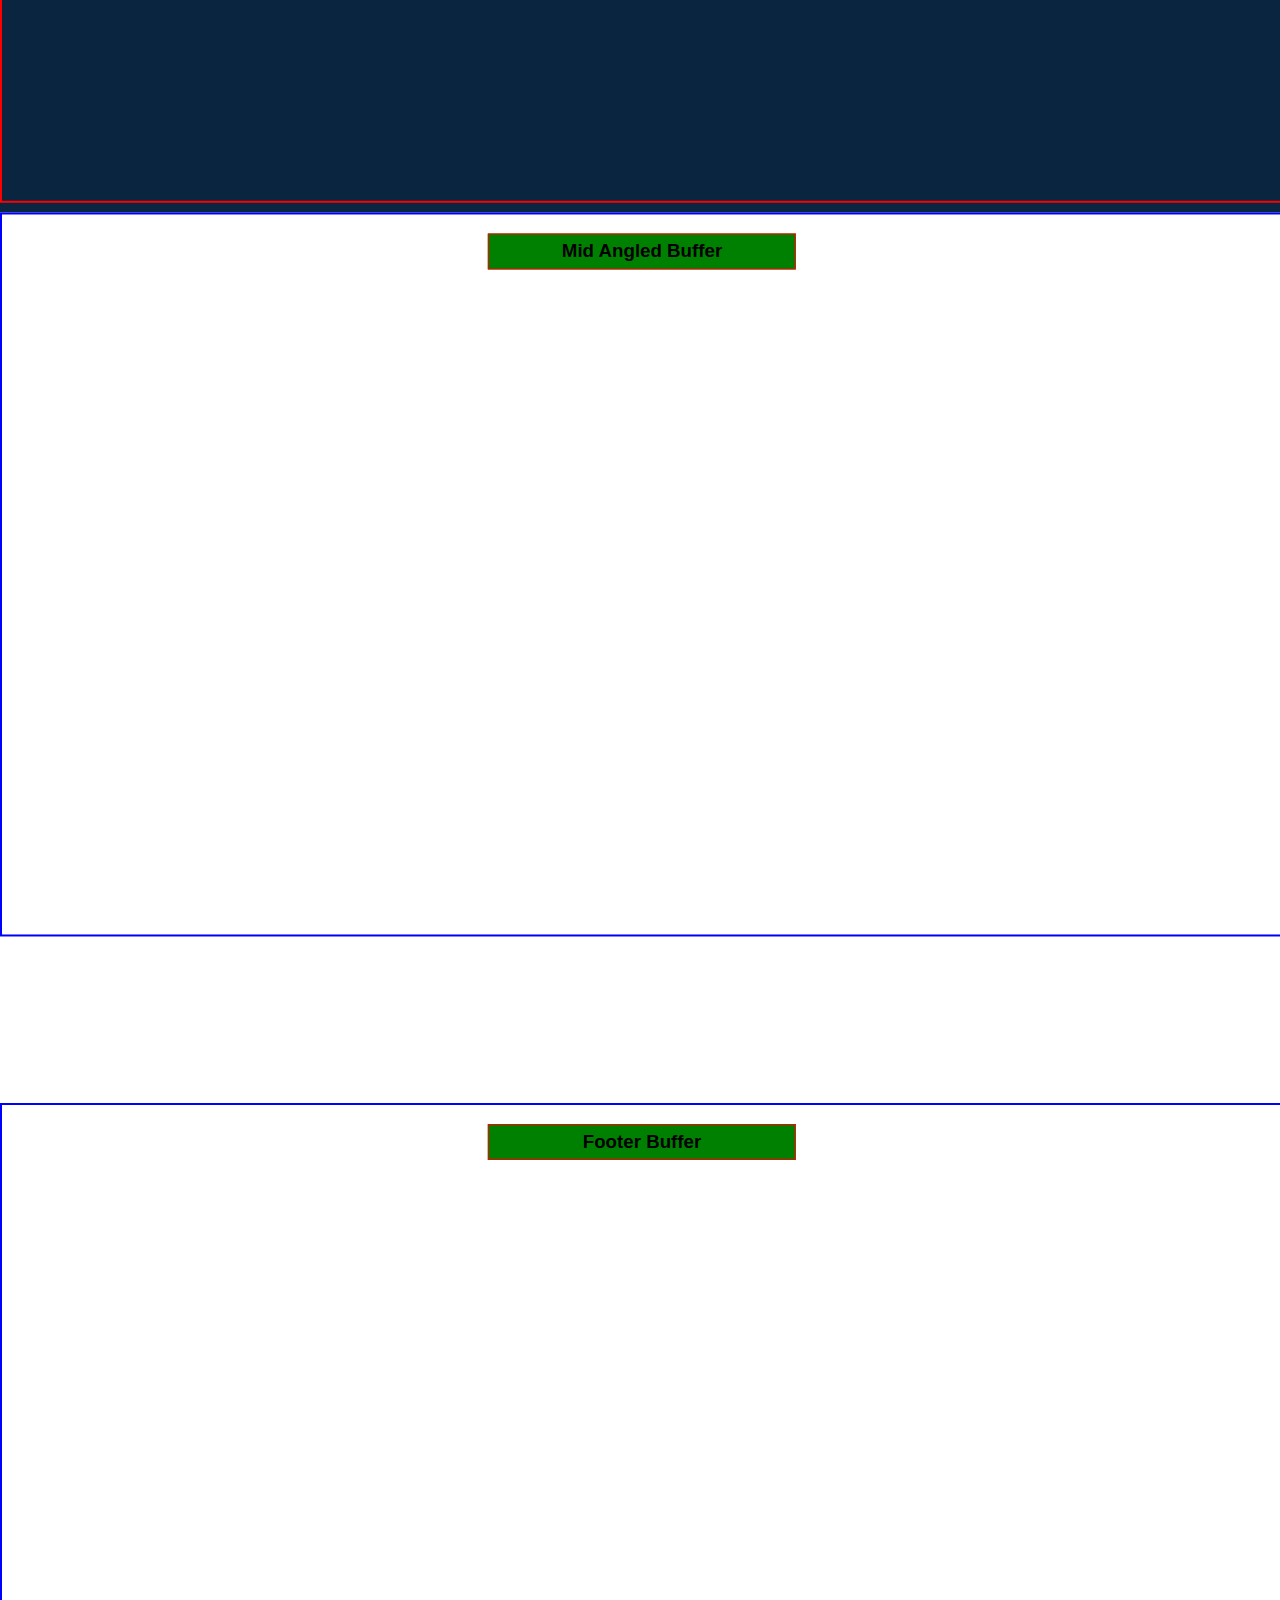
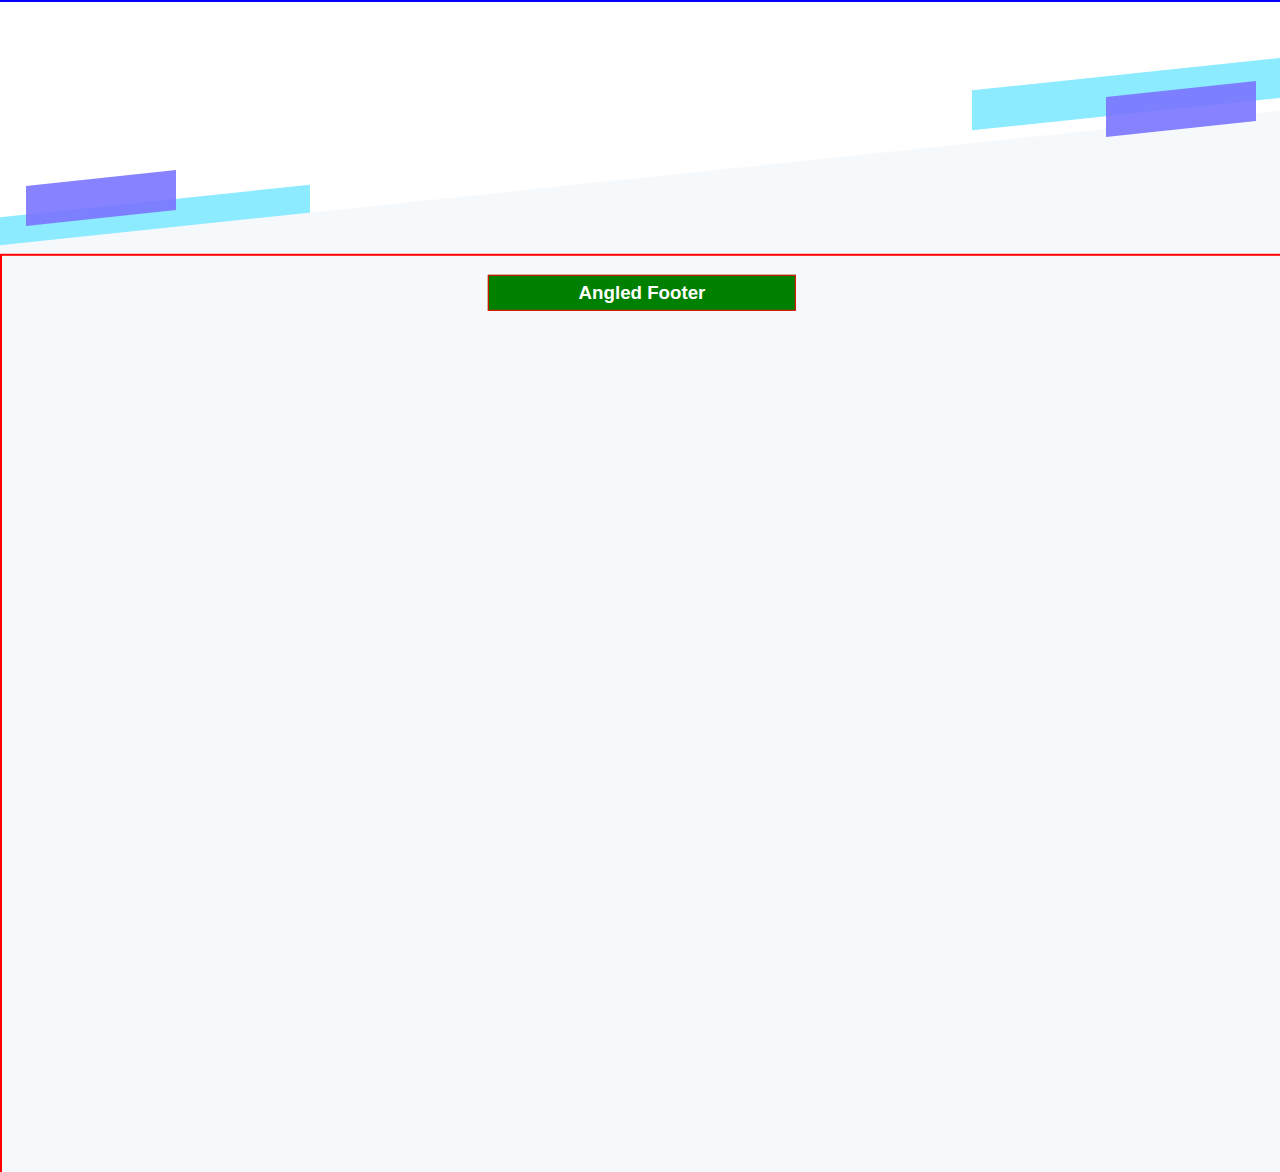
==== commit 6ce75183: "modify fonts, slogans, and borders" ====
--- a/index.html
+++ b/index.html
@@ -17,7 +17,7 @@
   <section id="hero">
     <div class="overlay-text">
       <h1>Modern Web Development</h1>
-      <p>Custom Full Stack Web Development from Concept to Realization</p>
+      <p>Custom Full Stack Solutions from Concept to Realization</p>
   </div>
 
   </section>
@@ -26,7 +26,7 @@
   <!-- Hero Buffer -->
   <section id="hero-buffer">
     <h2>Diverse Expertise</h2>
-    <p>Concept - Development - Implementation - Data - SEO</p>
+    <!-- <p>Concept - Development - Implementation - Data - SEO</p> -->
     
     <section id="card-section">
       
--- a/css/layout_style.css
+++ b/css/layout_style.css
@@ -1,4 +1,4 @@
-@import url('https://fonts.googleapis.com/css2?family=Montserrat&display=swap');
+@import url('https://fonts.googleapis.com/css2?family=Cabin&family=Roboto:wght@500&display=swap');
 
 html {
   box-sizing: border-box;
@@ -71,7 +71,7 @@
   width: 100%;
   height: 100vh;
   text-align: center;
-  border: 2px solid blue;
+  /* border: 2px solid blue; */
   position: relative;
 }
 
@@ -81,6 +81,8 @@
   top: 12%;
   left: 0;
   font-size: 2.5em;
+  padding-bottom: 40px;
+  border-bottom: 1px solid rgba(30, 67, 86, 0.1);
 }
 
 #hero-buffer>p {
@@ -88,7 +90,8 @@
   position: absolute;
   top: 20%;
   left: 0;
-  font-size: 1.5em;
+  font-size: 1em;
+  font-family: 'Cabin', sans-serif;
 }
 
 
--- a/css/content_style.css
+++ b/css/content_style.css
@@ -1,4 +1,4 @@
-
+/* -- Hero Overlay -- */
 .overlay-text {
   position: relative;
   color: #fff;
@@ -18,43 +18,28 @@
   left: 20%;
   top: 17%;
   font-size: 3.2em;
-  font-weight: bolder;
   text-transform: uppercase;
 }
 
 .overlay-text>p {
   position: absolute;
-  left: 20.5%;
+  left: 26%;
   top: 30%;
   font-size: 1.5em;
-  font-weight: bolder;
+  font-family: 'Cabin', sans-serif;
 }
 
 
-.card-section {
+/* -- Card Section -- */
+#card-section {
+  position: relative;
   display: flex;
   align-items: center;
   justify-content: center;
-  position: relative;
-  animation: cardSection 2s linear;
-  /* top: 10%; */
-  transform: translateY(30%);
-
+  height: 70%;
+  top: 30%;
+  padding-top: 20px;
 }
-
-
-@keyframes cardSection {
-  0%   {left:0px; top:100px;}
-  25%  {left:0px; top:75px;}
-  50%  {left:0px; top:50px;}
-  75%  {left:0px; top:25px;}
-  100% {left:0px; top:0px;}
-}
-
-#cardSection {
-  animation-timing-function:ease-in-out;
-}
-
 
 .card-wrapper {
   position: relative;
@@ -64,30 +49,49 @@
   height: 300px;
   margin: 10px;
   box-shadow: 0 4px 8px 0 rgba(0, 0, 0, 0.2);
-  /* border: 5px solid lightgray; */
-  /* border-radius: 10px; */
   transition: 0.3s;
   cursor: pointer;
+  top: -22%;
 }
 
-.card-wrapper:hover {
+.card-wrapper:hover,
+.icon-wrapper:hover {
   box-shadow: 5px 8px 16px 5px rgba(0, 0, 0, 0.2);
   border: 1px solid blue;
-  top: -10px;
-}
-
-.card {
-
+  transform: translateY(1%);
 }
 
 .card-image {
-  border-radius: 10px 10px 0 0;
   width: 200px;
   height:200px;
   object-fit: cover;
 }
 
-.card-text {
-  text-align: center;
+
+/* -- Icon Section -- */
+#icon-section {
+  position: relative;
+  display: flex;
+  align-items: center;
+  justify-content: center;
+  height: 30%;
+  margin-top: 40px;
+  border-top: 1px solid rgba(30, 67, 86, 0.1);
 }
 
+.icon-wrapper {
+  position: relative;
+  top: -10%;
+  transition: top ease 0.5s;
+  height: 100px;
+  margin: 10px;
+  box-shadow: 0 4px 8px 0 rgba(0, 0, 0, 0.2);
+  transition: 0.3s;
+  cursor: pointer;
+}
+
+.icon-image {
+  width: 100px;
+  height: 100px;
+  object-fit: cover;
+}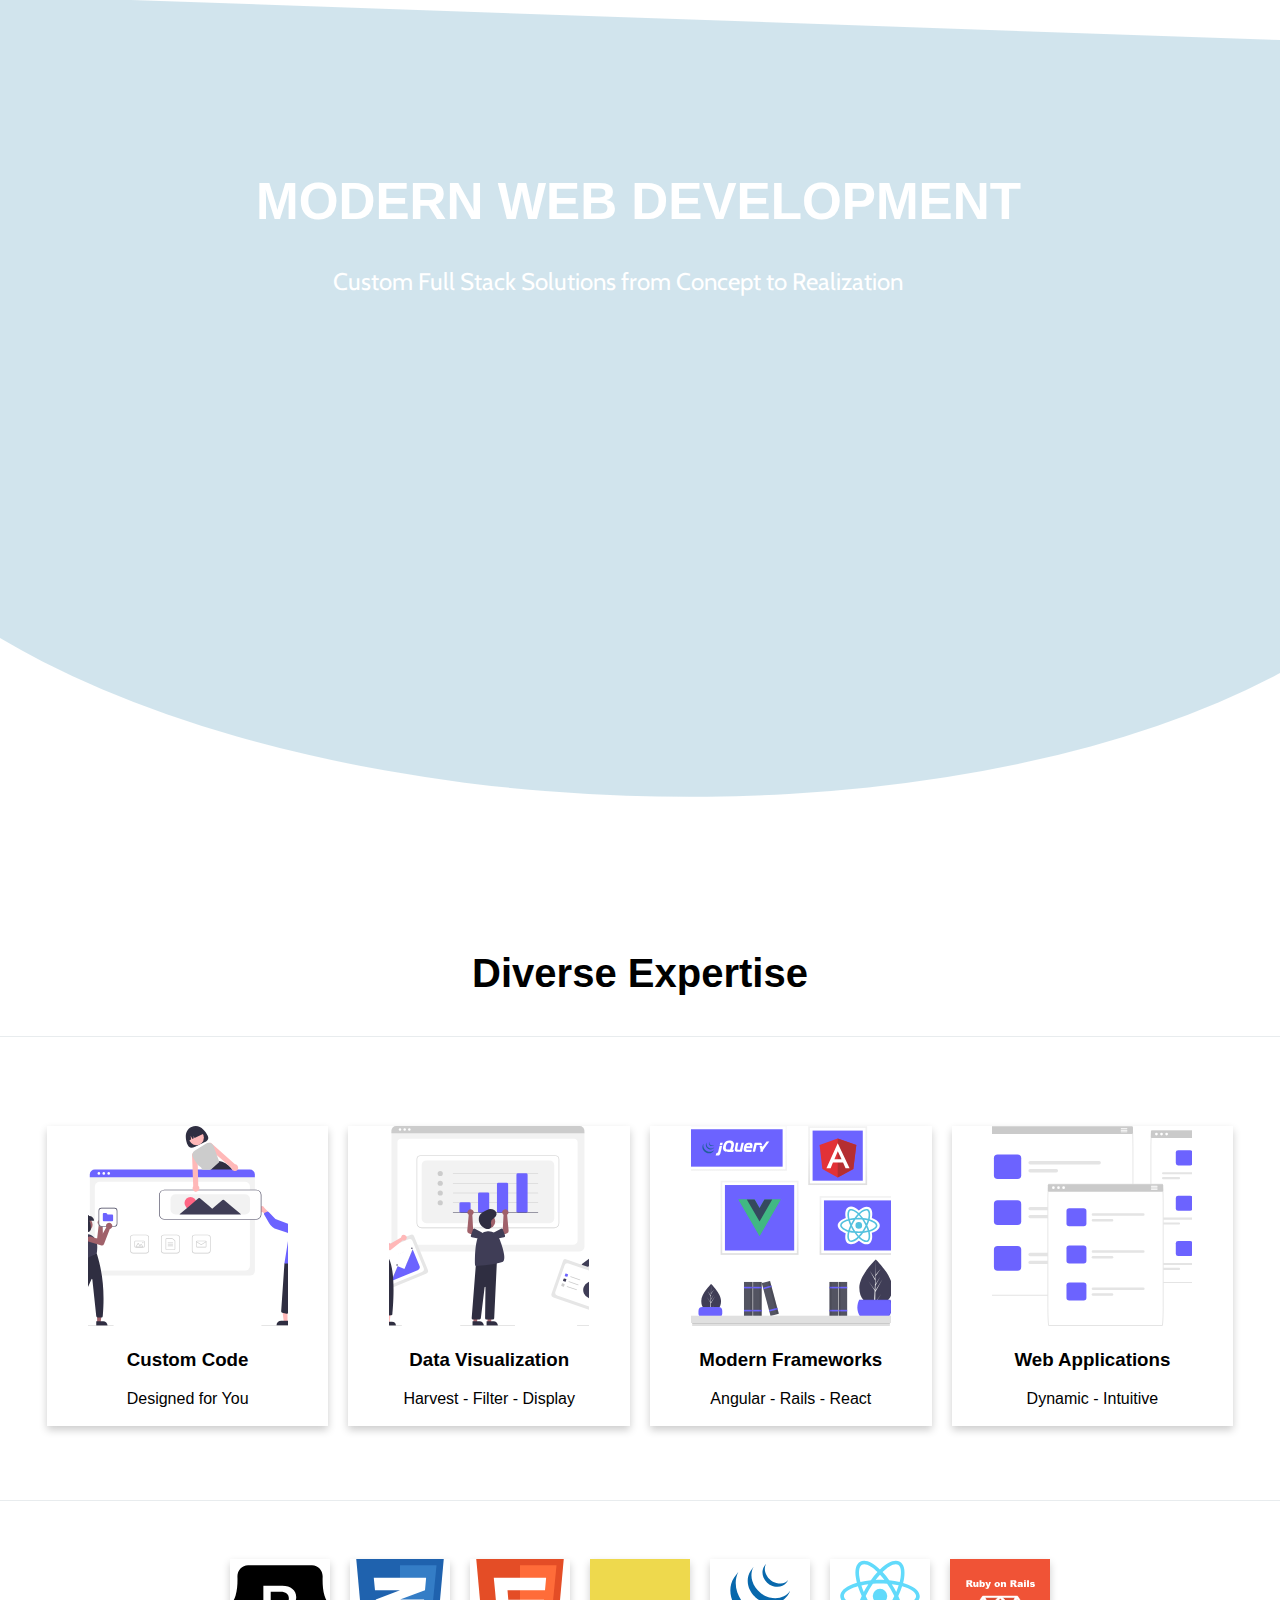
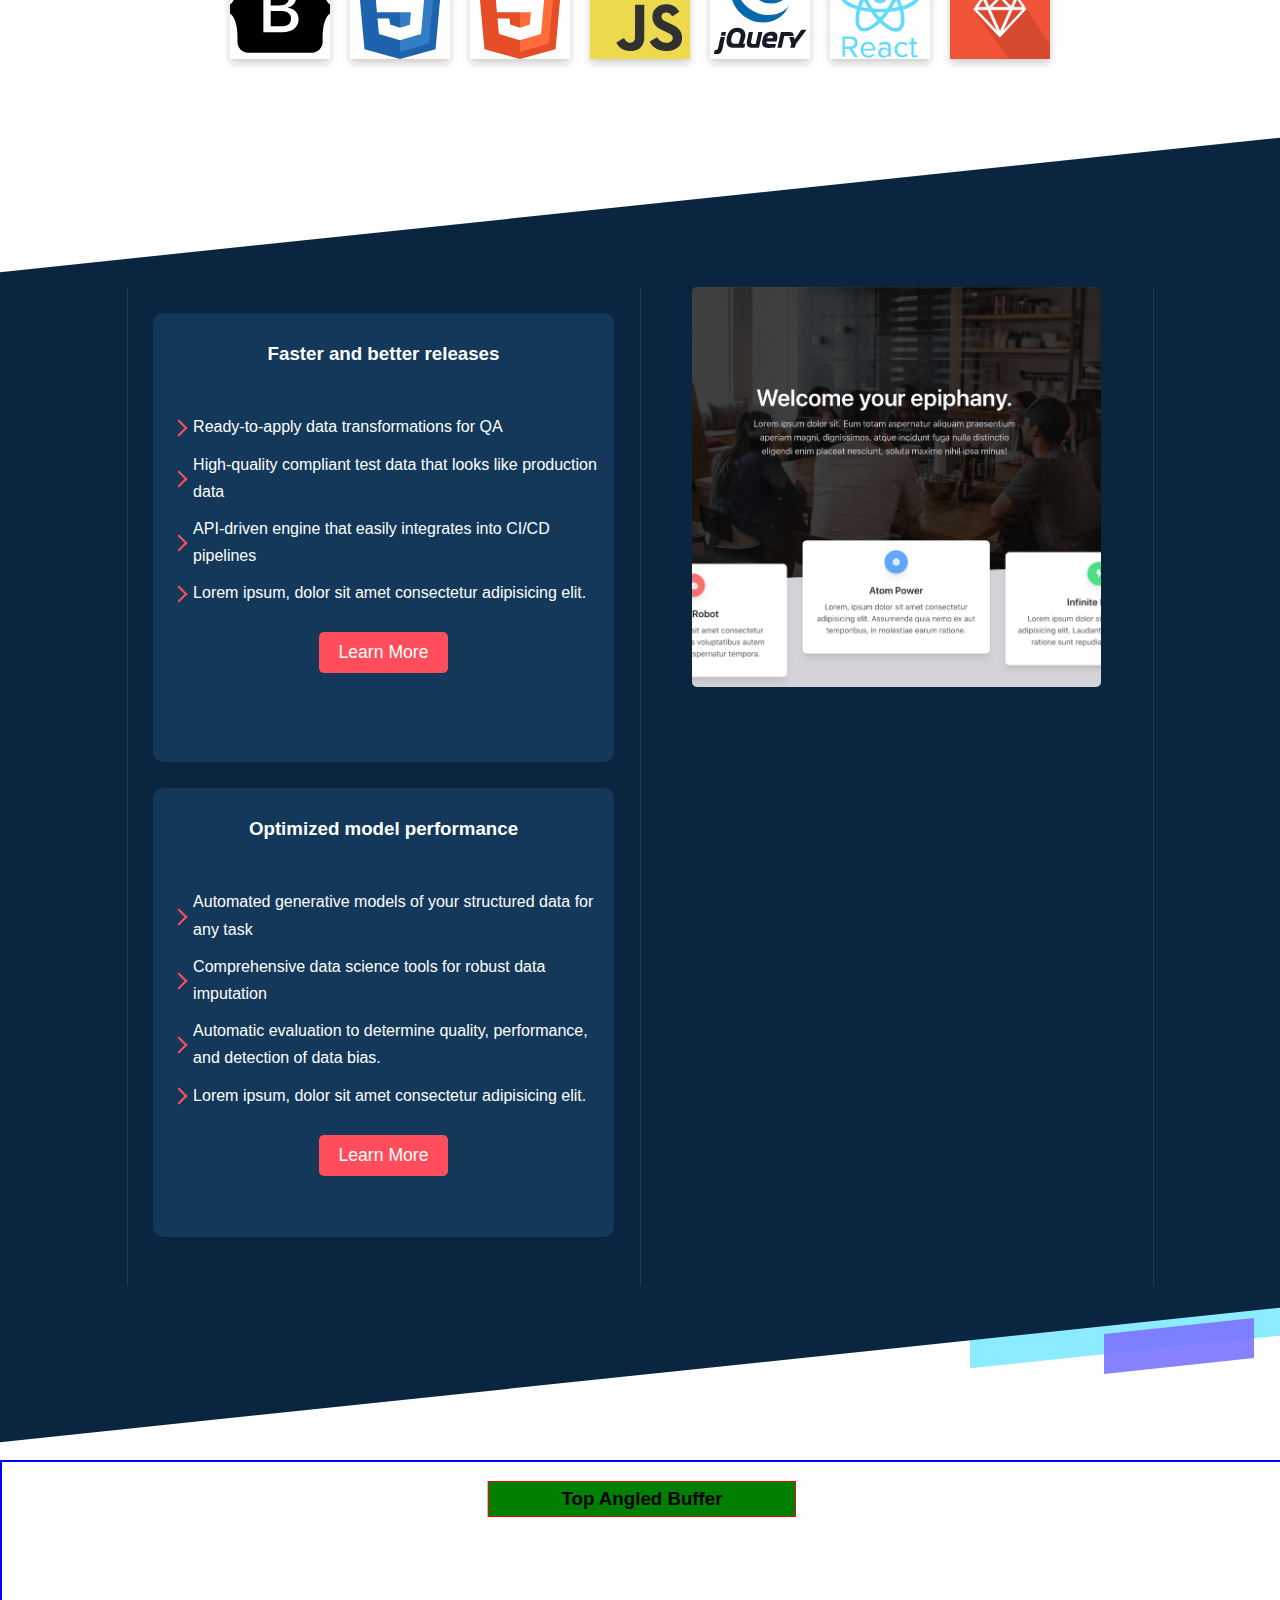
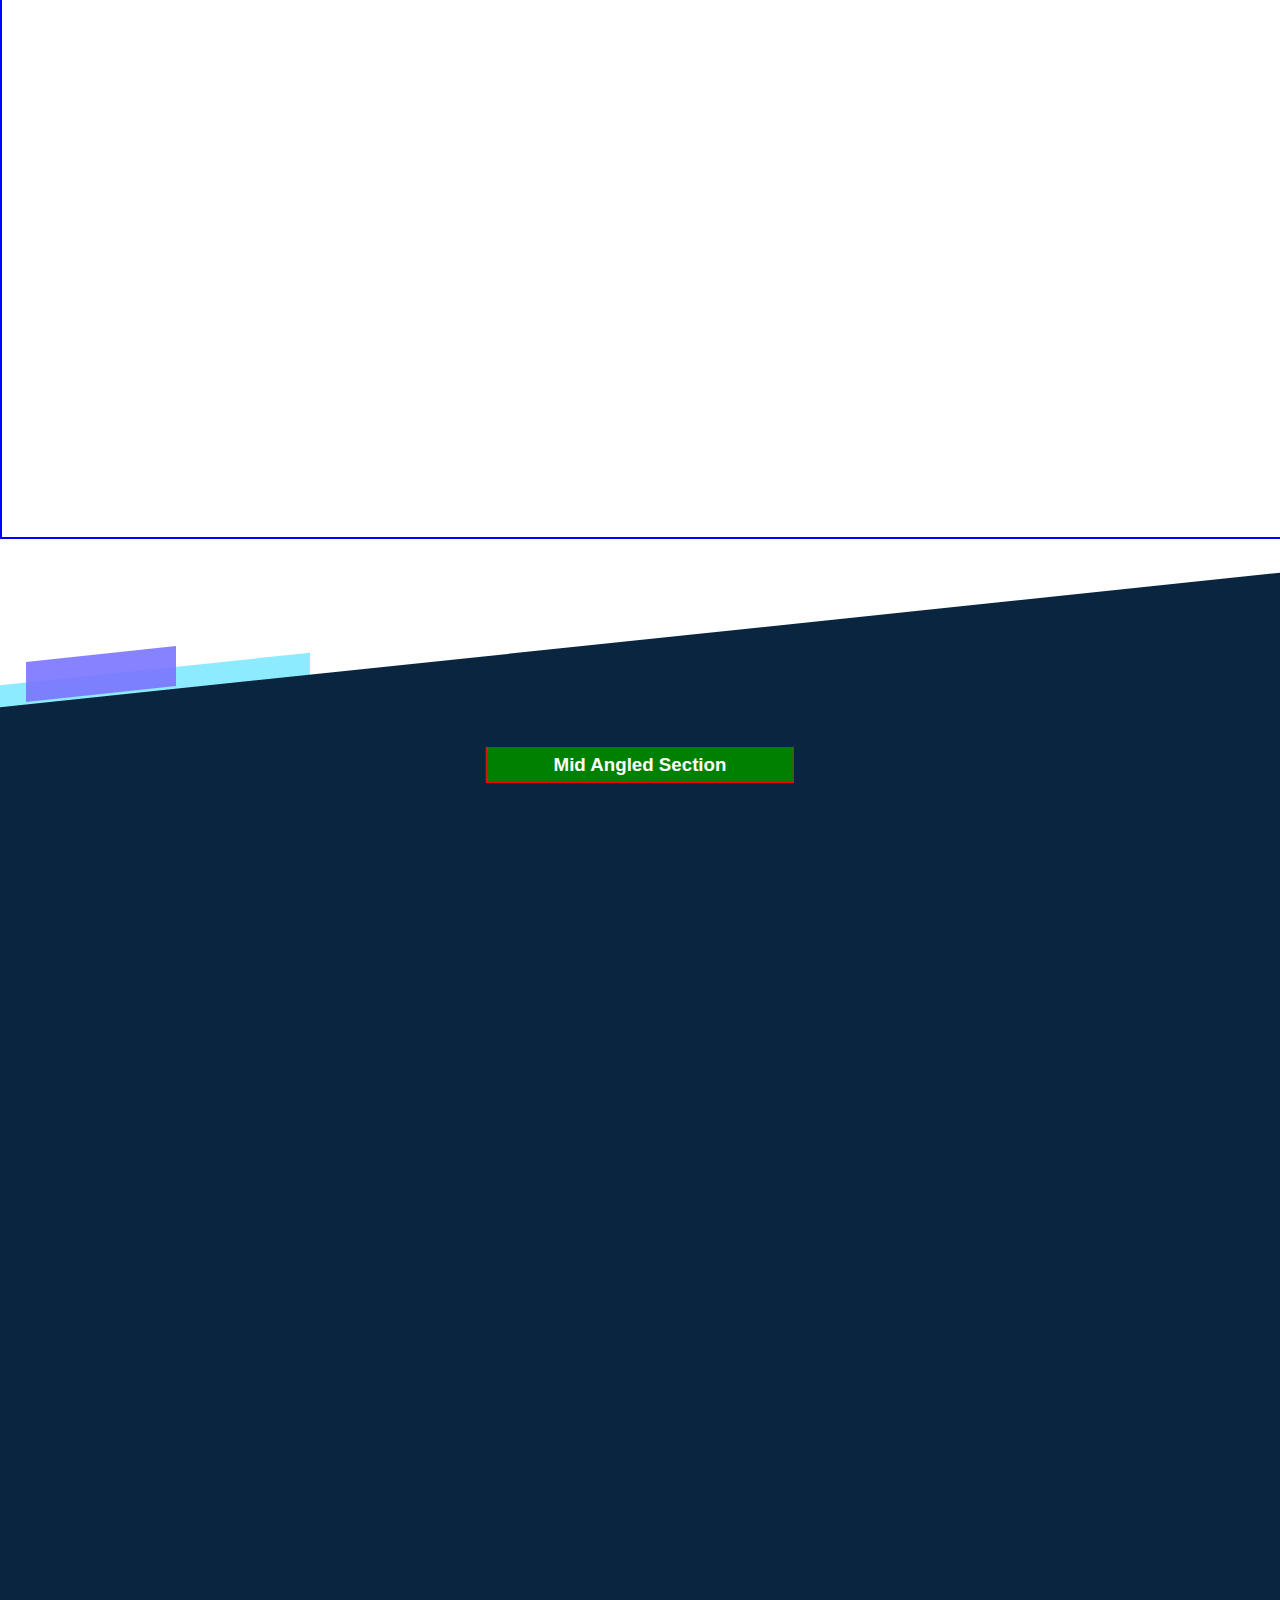
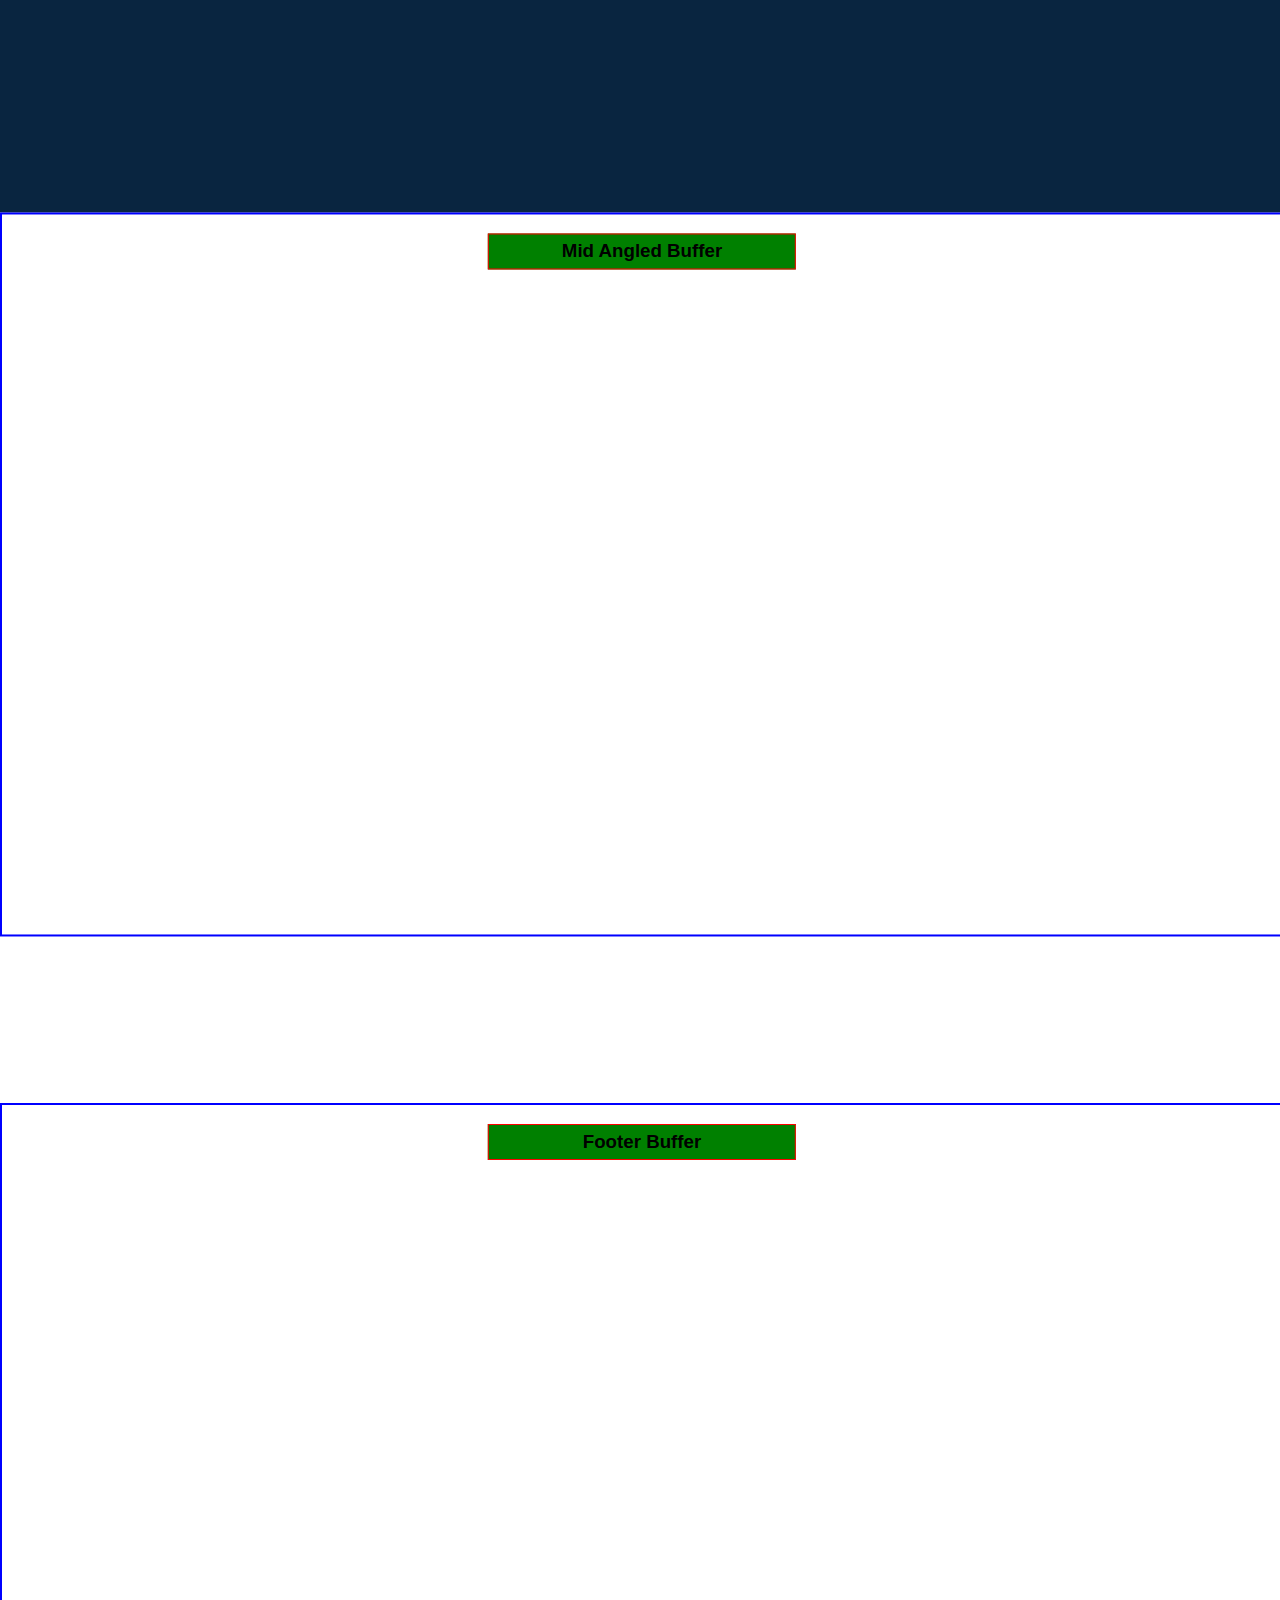
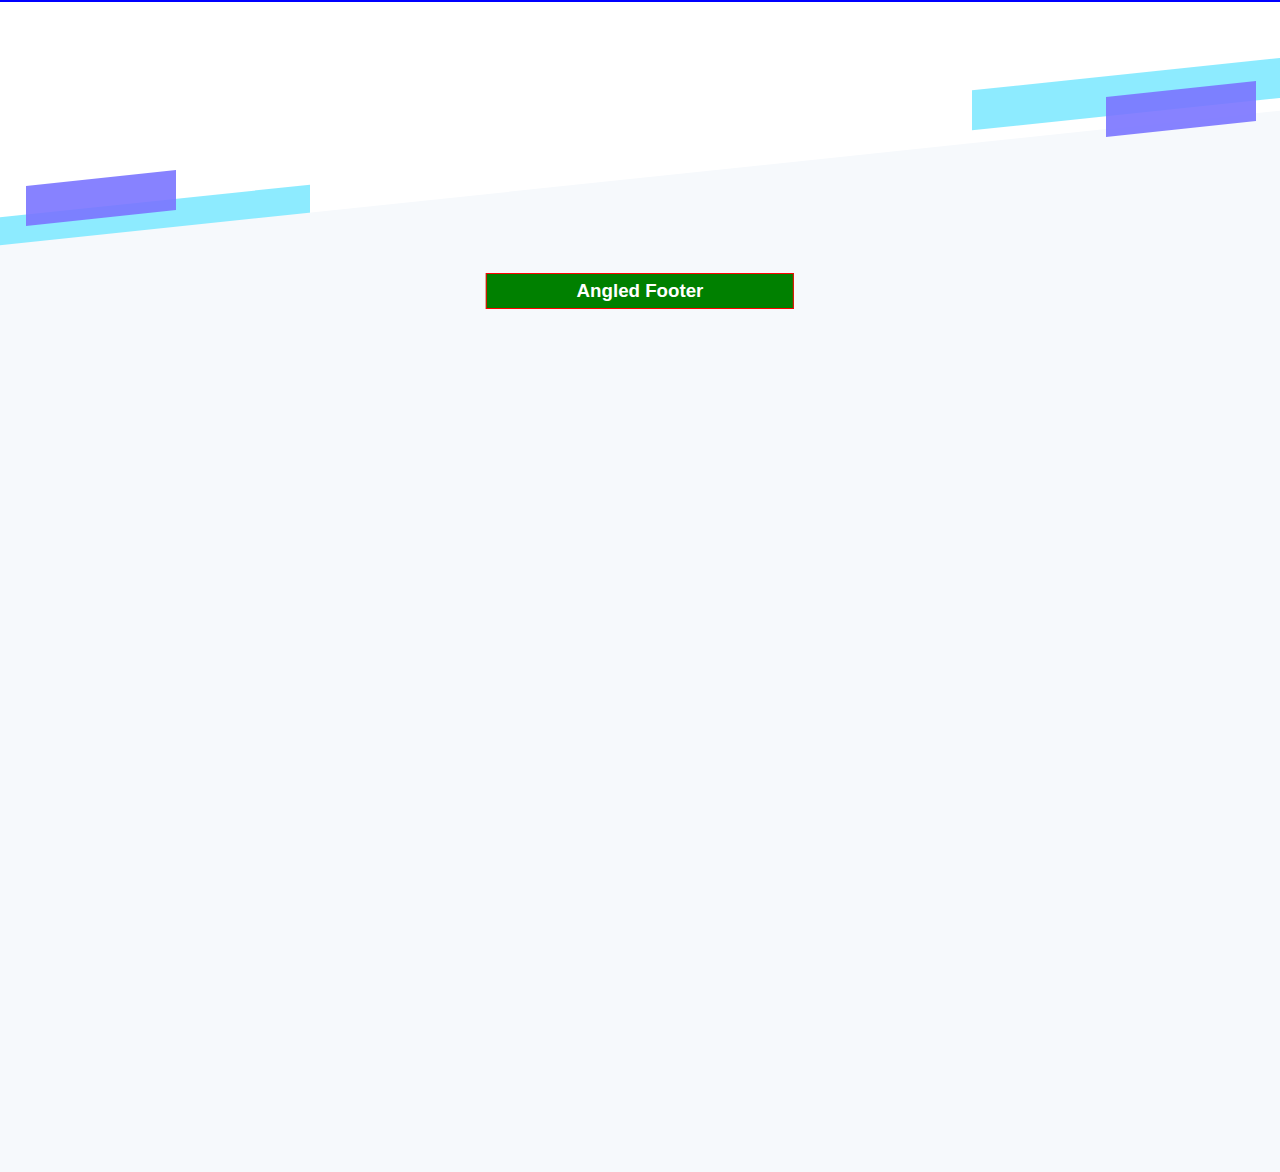
==== commit d96efc0e: "progress on top-angled-section content" ====
--- a/index.html
+++ b/index.html
@@ -141,7 +141,39 @@
     <div id="mini-para-sm-1" class="mini-para-sm"></div>
     <div id="top-angled-main" class="angled-main">
       <div id="top-angled-inner" class="angled-inner">
-        <h3>Top Angled Section</h3>
+        <!-- <h3>Top Angled Section</h3> -->
+        <section id="top-angled-left">
+          <div id="top-angled-left-top">
+            <h3>Faster and better releases</h3>
+            <ul>
+              <li>Ready-to-apply data transformations for QA</li>
+              <li>High-quality compliant test data that looks like production data</li>
+              <li>API-driven engine that easily integrates into CI/CD pipelines</li>
+              <li>Lorem ipsum, dolor sit amet consectetur adipisicing elit.</li>
+            </ul>
+            <button class="learn-more">Learn More</button>
+          </div>
+          <div id="top-angled-left-bottom">
+            <h3>Optimized model performance</h3>
+            <ul>
+              <li>Automated generative models of your structured data for any task</li>
+              <li>Comprehensive data science tools for robust data imputation</li>
+              <li>Automatic evaluation to determine quality, performance, and detection of data bias.</li>
+              <li>Lorem ipsum, dolor sit amet consectetur adipisicing elit.</li>
+            </ul>
+            <button class="learn-more">Learn More</button>
+          </div>
+        </section>
+
+        <section id="top-angled-right">
+          <div id="top-angled-right-inner">
+            
+            <div class=portfolio-image-wrapper">
+                <img src="images/sage-concepts.png" alt="walking" class="portfolio-image" width="400" height="400">
+            </div>
+
+          </div>
+        </section>
       </div>
     </div>
   </section>
--- a/css/layout_style.css
+++ b/css/layout_style.css
@@ -119,7 +119,7 @@
   left: 0;
   top: 7%;
   color: white;
-  border: 2px solid red;
+  /* border: 2px solid red; */
 }
 
 #top-angled-wrapper {
@@ -133,7 +133,8 @@
 }
 
 #top-angled-inner {
-  /* height: 80%; */
+  height: 111vh;
+  /* border: 1px solid red; */
 }
 
 
--- a/css/content_style.css
+++ b/css/content_style.css
@@ -94,4 +94,118 @@
   width: 100px;
   height: 100px;
   object-fit: cover;
+}
+
+
+/* --- Top Angled Section --- */
+#top-angled-inner {
+display: flex;
+align-items: center;
+justify-content: center;
+/* flex-direction: row; */
+
+}
+
+#top-angled-left {
+  position: relative;
+  border-left: 1px solid rgba(255, 255, 255, 0.1);
+  border-right: 1px solid rgba(255, 255, 255, 0.1);
+  height: 100%;
+  width: 40%;
+}
+
+#top-angled-right {
+  position: relative;
+  border-right: 1px solid rgba(255, 255, 255, 0.1);
+  height: 100%;
+  width: 40%;
+}
+
+#top-angled-left-top {
+  height: 45%;
+  background-color: rgb(19, 56, 90);
+  border-radius: 10px;
+  margin: 5%;
+}
+
+#top-angled-left-bottom {
+  height: 45%;
+  background-color: rgb(19, 56, 90);
+  border-radius: 10px;
+  margin: 5%;
+}
+
+#top-angled-left-inner {
+  height: 93%;
+  background-color: rgb(19, 56, 90);
+  border-radius: 10px;
+  margin: 5%;
+}
+
+#top-angled-inner h3 {
+  padding: 30px;
+}
+
+
+/* --- Arrow List Items --- */
+#arrow {
+  border-right:2px solid rgb(255,77,91);
+  border-bottom:2px solid rgb(255,77,91);
+  width:10px;
+  height:10px;
+  transform: rotate(-45deg);
+  margin-top:40px;
+}
+
+ul li {
+position: relative;
+padding-bottom: 10px;
+text-align: left;
+line-height: 1.7;
+}
+
+ul {
+list-style: none;
+}
+
+ul li:before{
+ content: '';
+ position: absolute;
+ border-right:2px solid rgb(255,77,91);
+ border-bottom:2px solid rgb(255,77,91);
+ width:10px;
+ height:10px;
+ top: calc(50% - 4px);
+ left: -20px;
+ transform: translateY(-50%) rotate(-45deg);
+}
+
+
+/* --- Learn More Button --- */
+.learn-more {
+  background-color: rgb(255,77,91);
+  color: white;
+  padding: 10px 20px;
+  border-radius: 5px;
+  font-size: 1.1em;
+  cursor: pointer;
+  border: none;
+  transition: 500ms ease-in;
+}
+
+.learn-more:hover {
+  background-color: rgb(9, 37, 64);
+}
+
+
+
+/* Right Side */
+.portfolio-image-wrapper {
+  margin-top: 20%;
+}
+
+.portfolio-image {
+  width: 80%;
+  object-fit: cover;
+  border-radius: 5px;
 }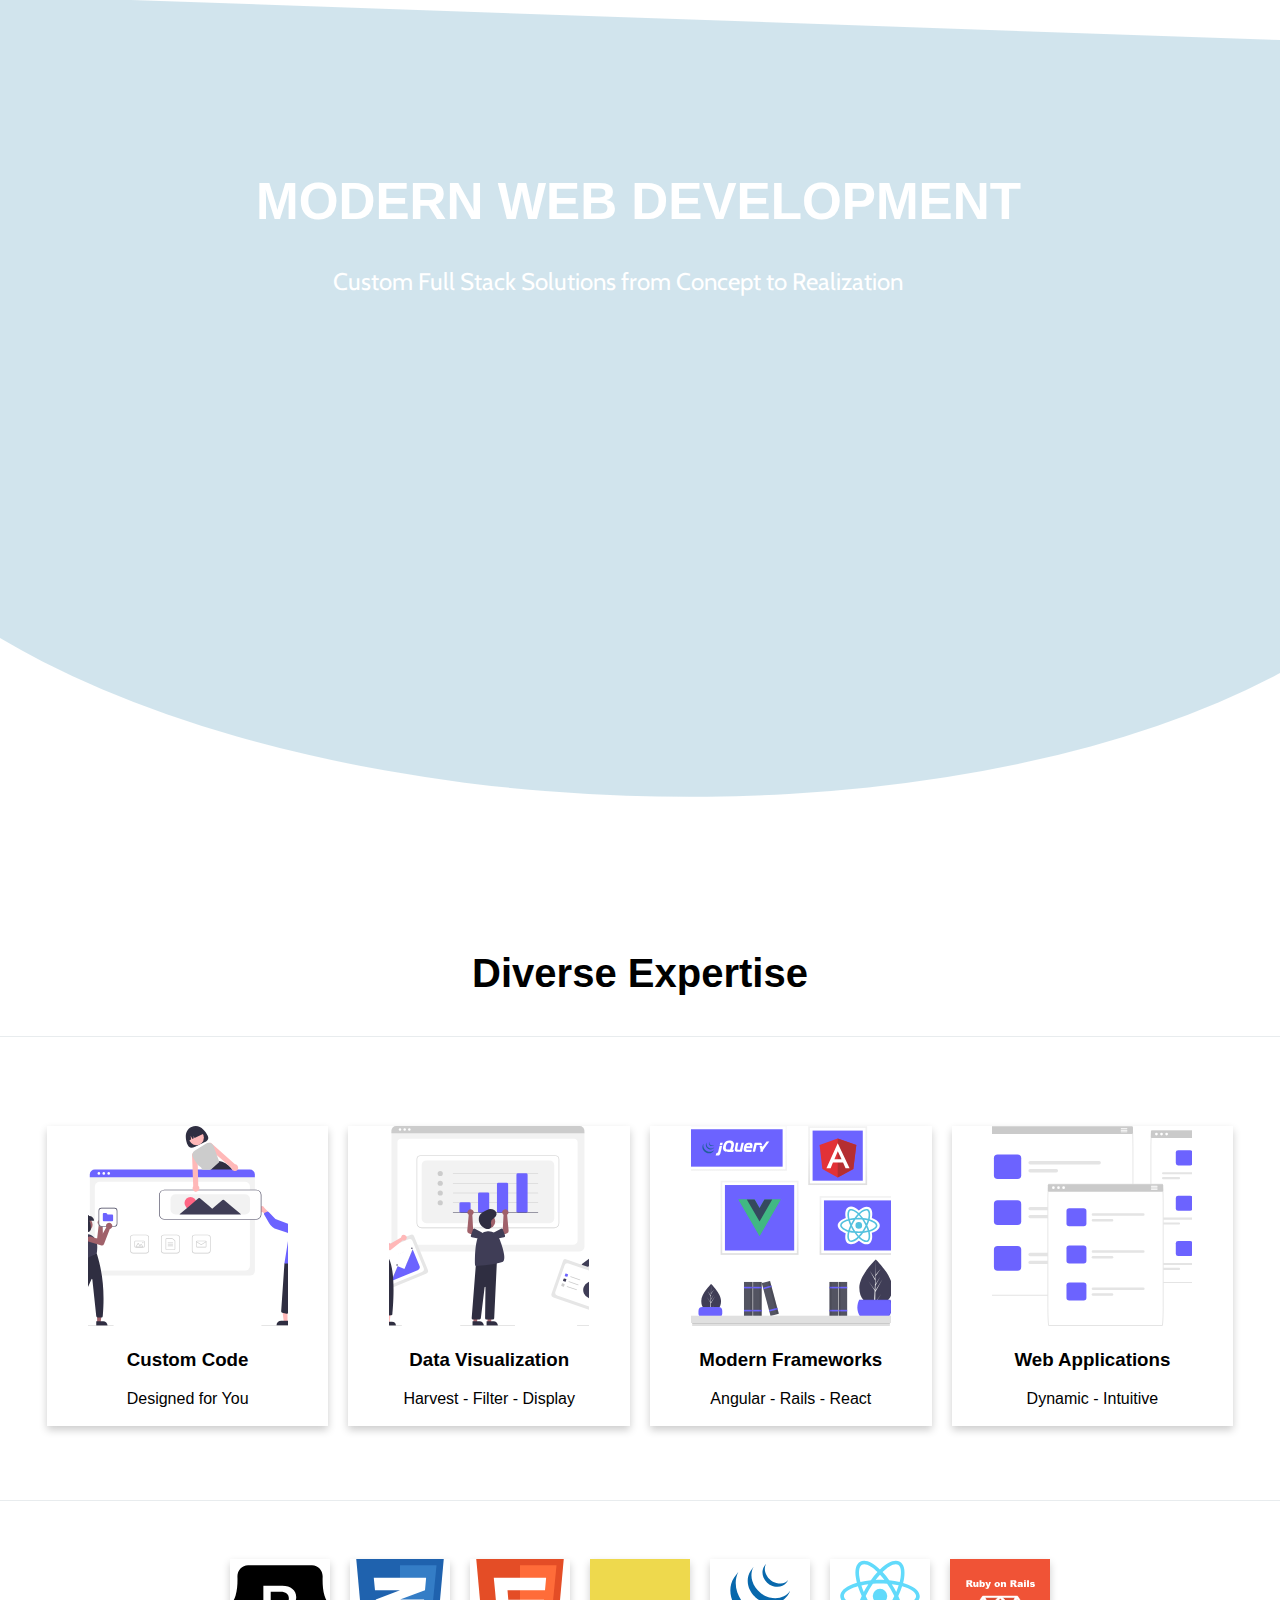
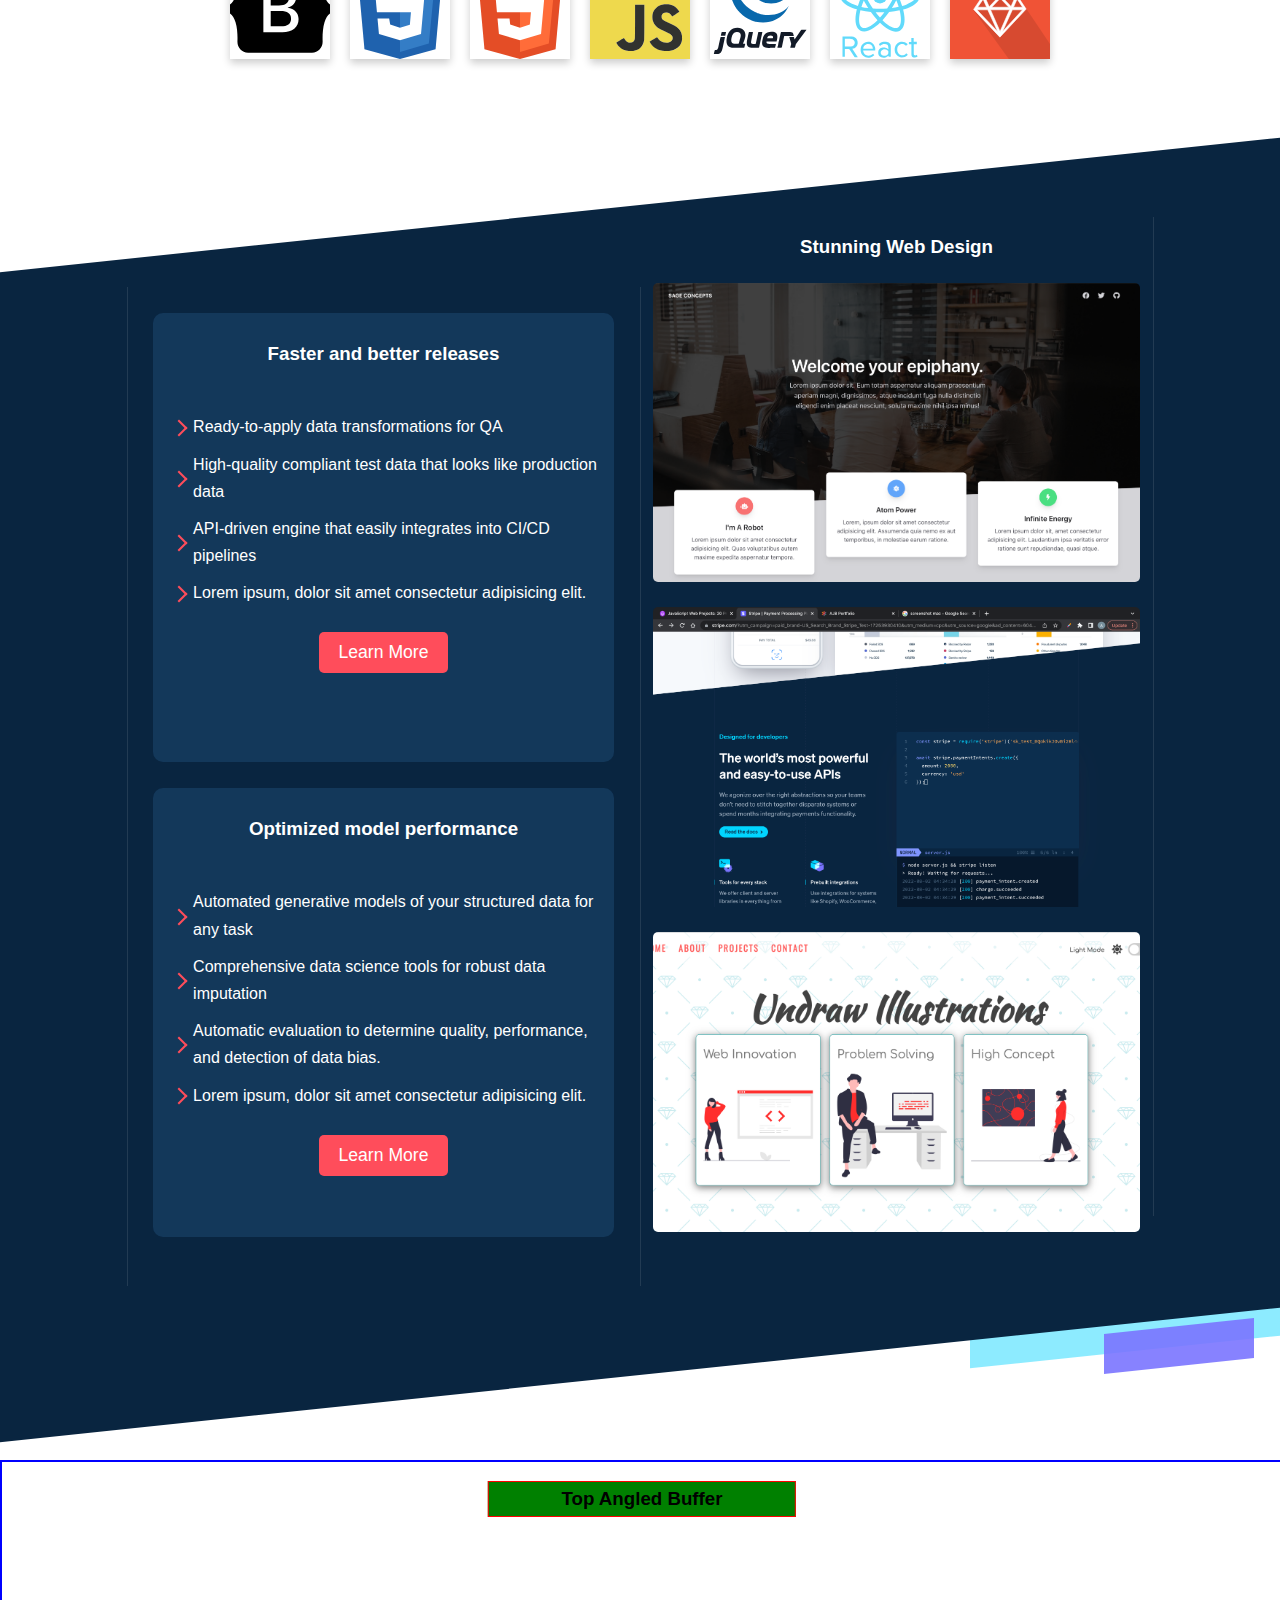
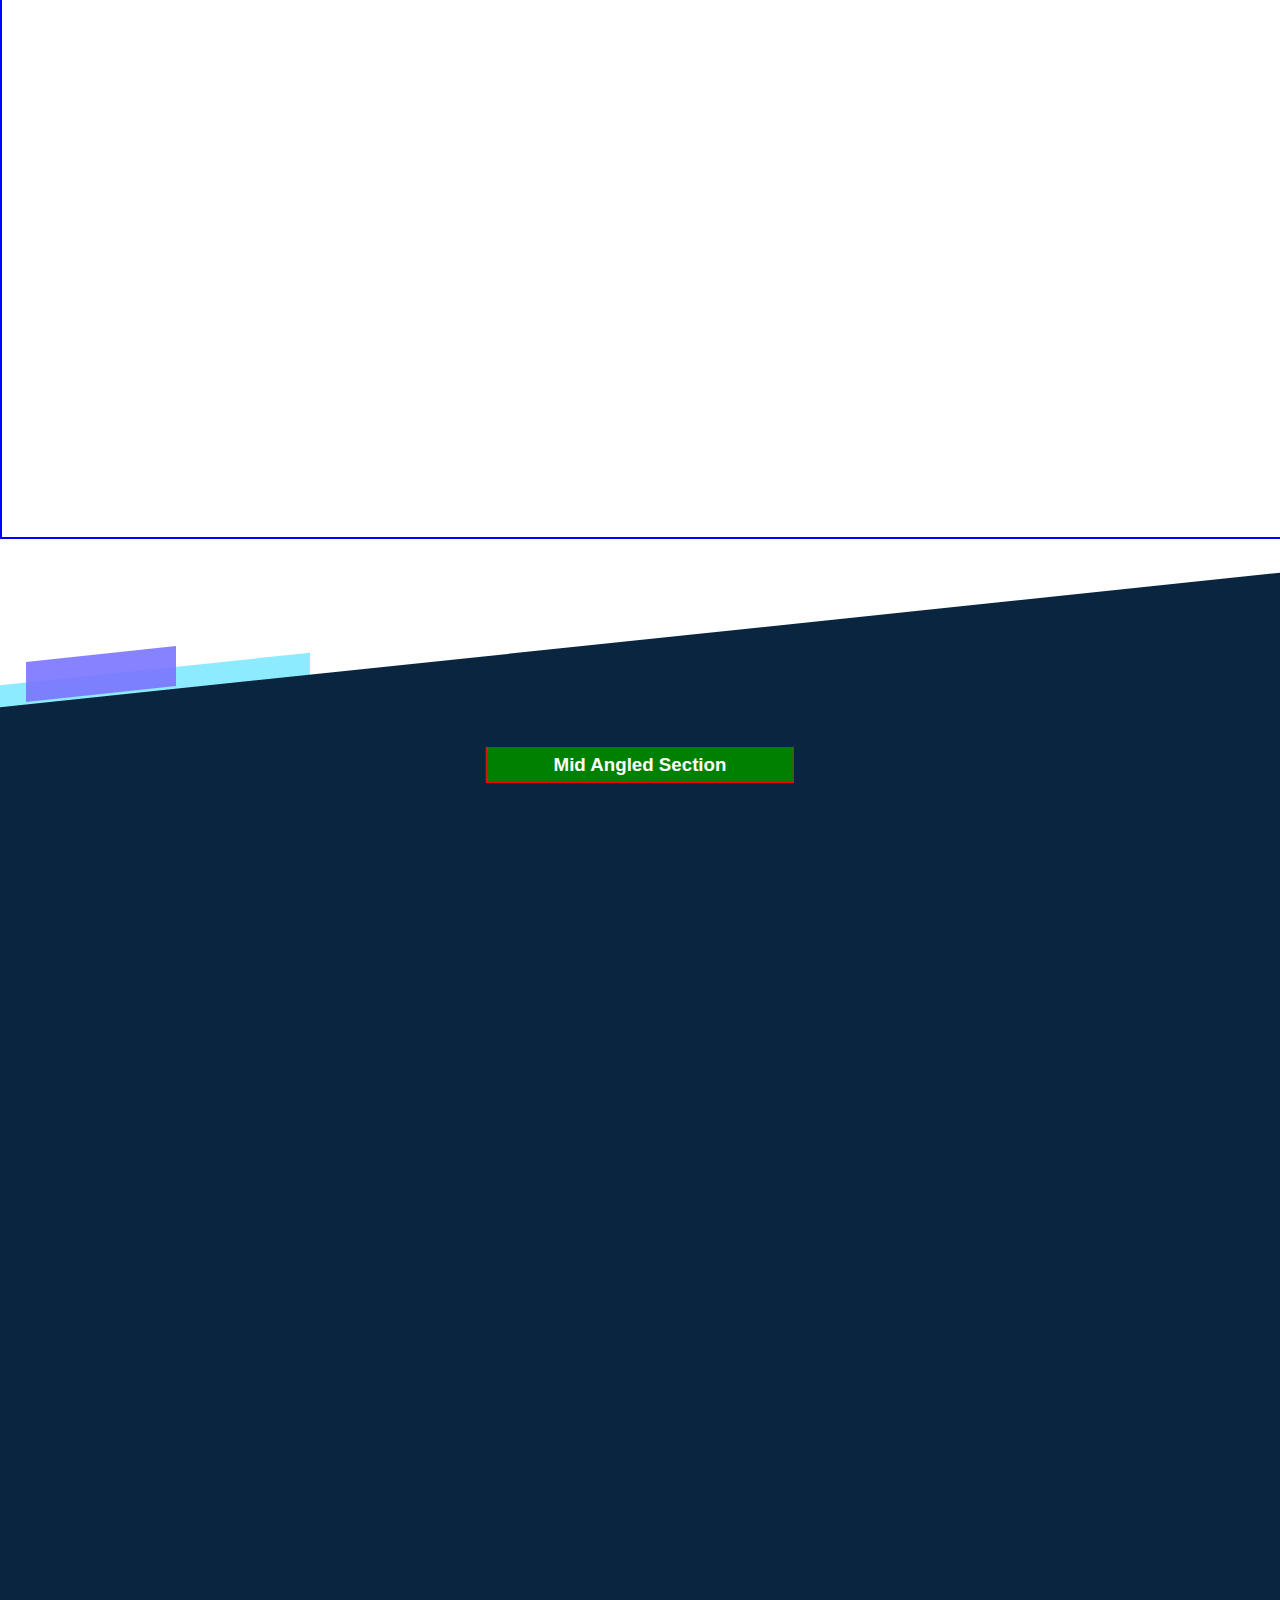
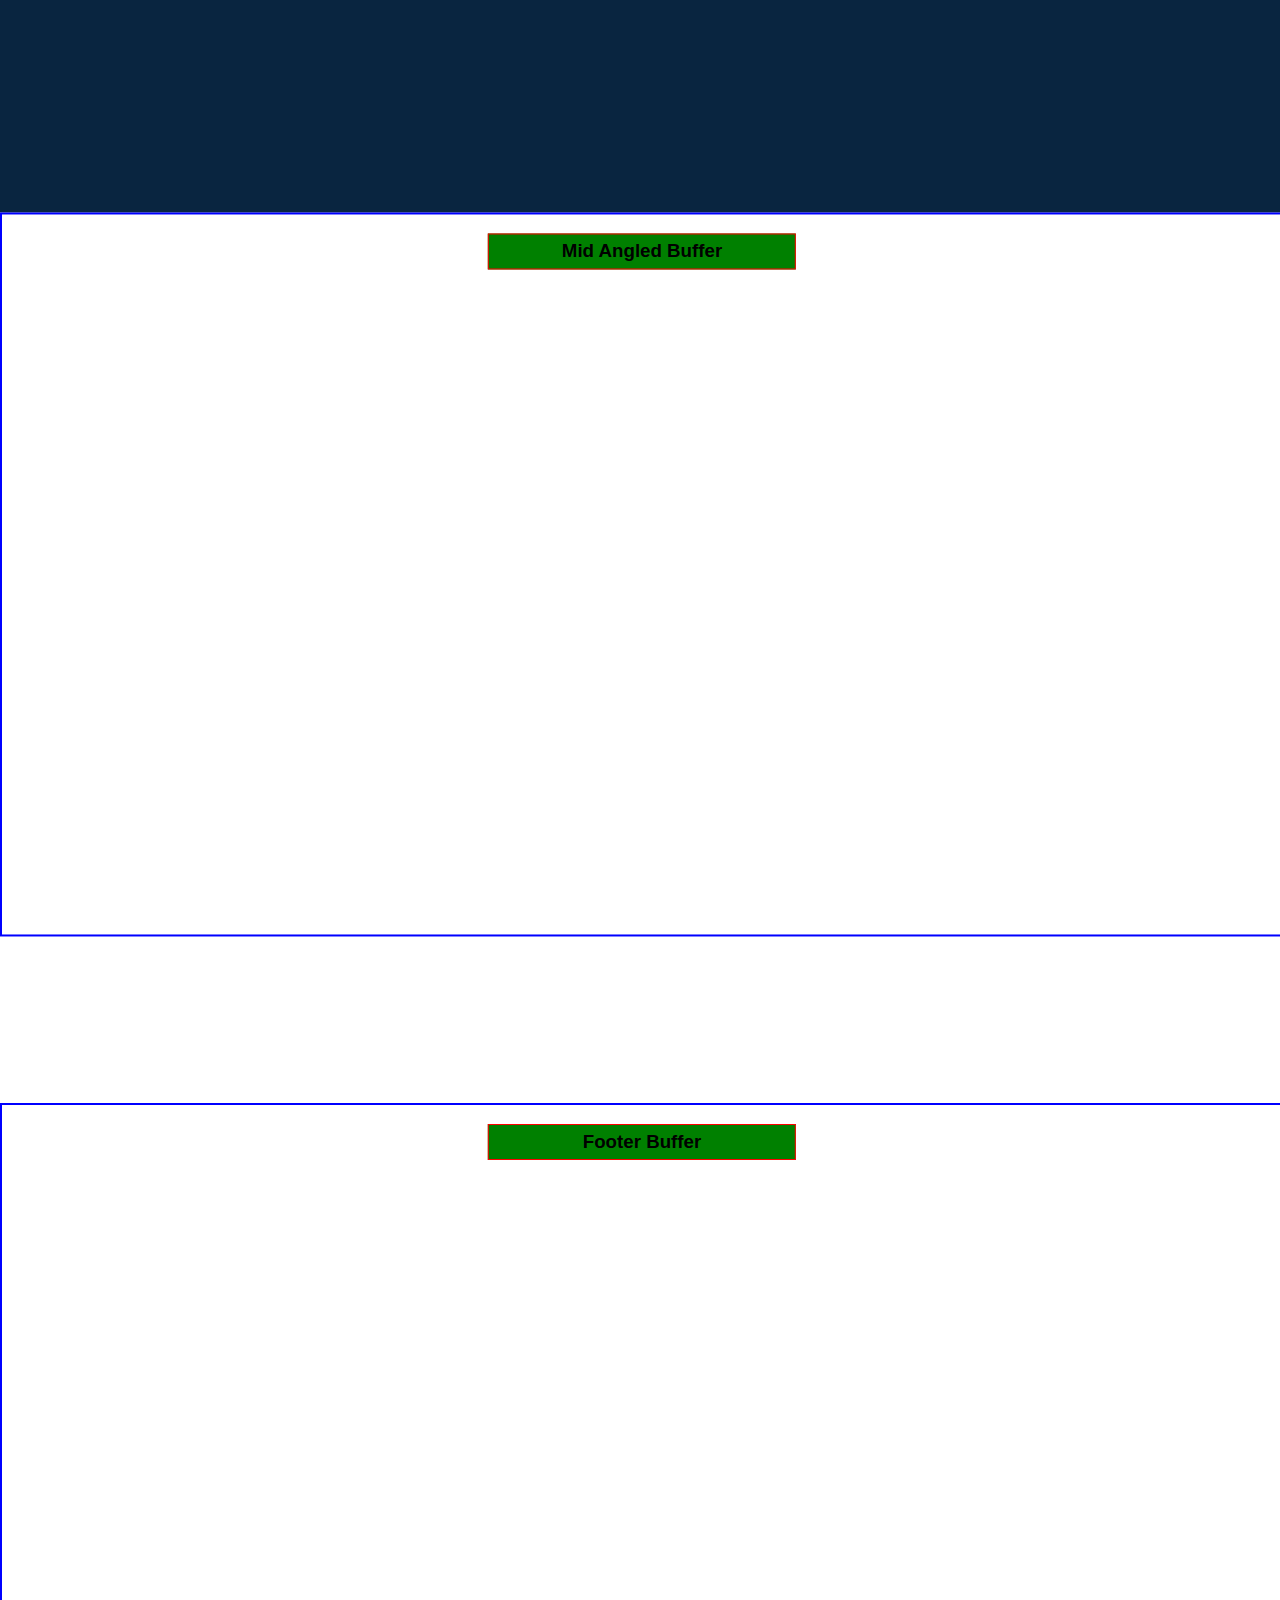
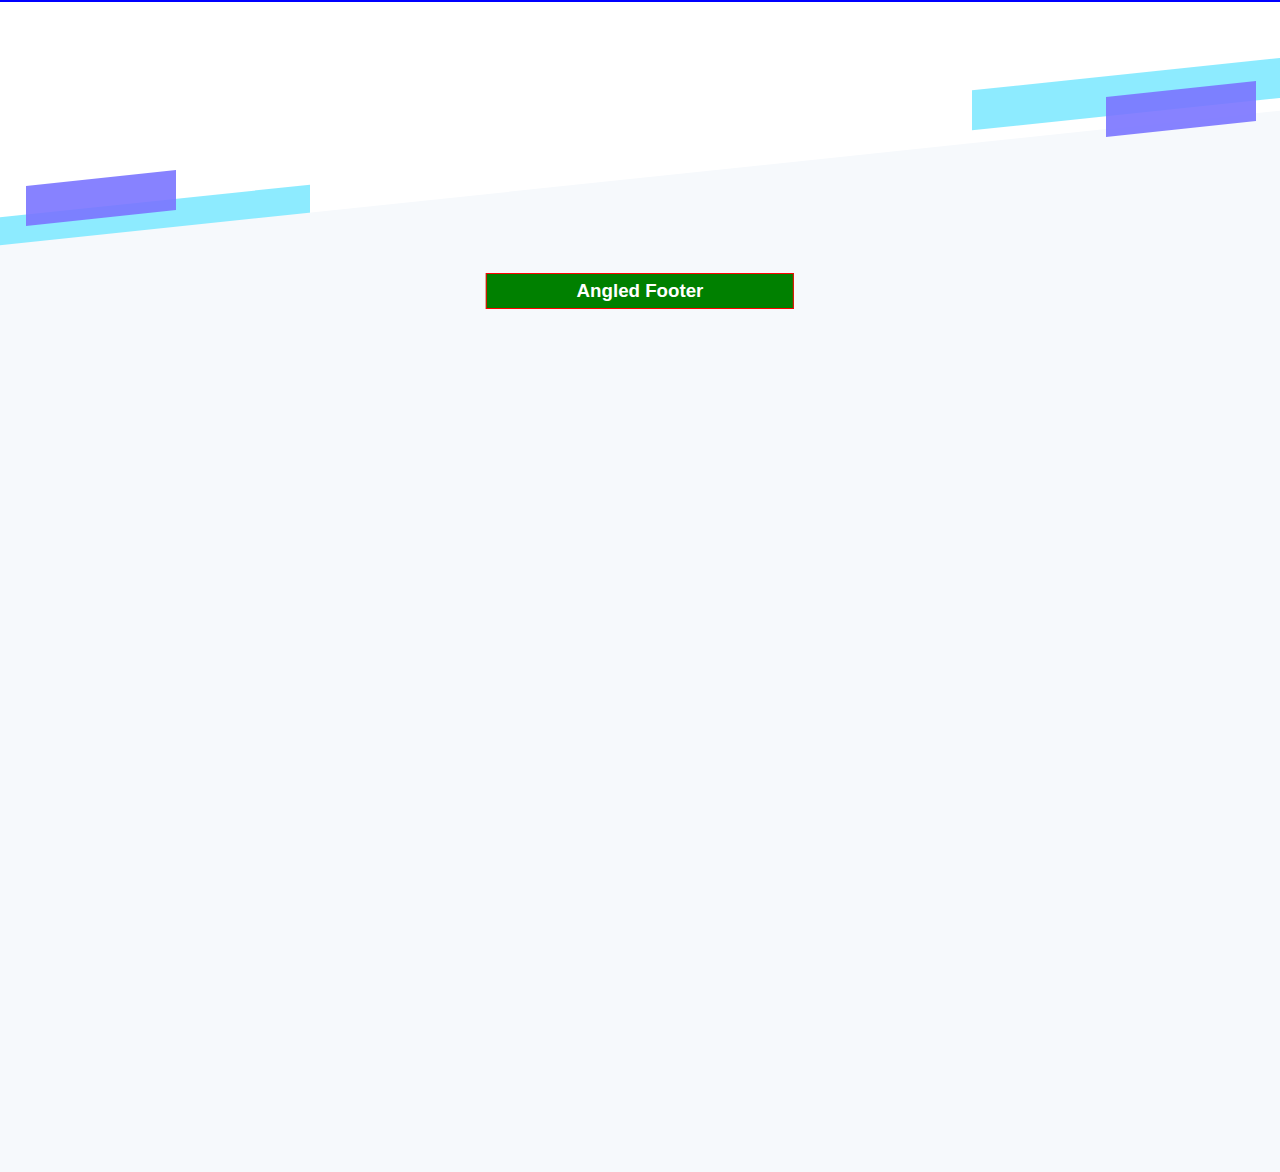
==== commit a75e9782: "top angled section complete" ====
--- a/index.html
+++ b/index.html
@@ -166,13 +166,21 @@
         </section>
 
         <section id="top-angled-right">
-          <div id="top-angled-right-inner">
+
+          <h3>Stunning Web Design</h3>
             
-            <div class=portfolio-image-wrapper">
-                <img src="images/sage-concepts.png" alt="walking" class="portfolio-image" width="400" height="400">
-            </div>
-
-          </div>
+          <div class="portfolio-image-wrapper">
+              <img src="images/animated-scroll.png" alt="animated-scroll" class="portfolio-image" width="400" height="400">
+          </div>
+
+          <div class="portfolio-image-wrapper">
+            <img src="images/stripe.png" alt="stripe" class="portfolio-image" width="400" height="400">
+          </div>
+
+          <div class="portfolio-image-wrapper">
+            <img src="images/light-dark-mode.png" alt="light-dark-mode" class="portfolio-image" width="400" height="400">
+          </div>
+
         </section>
       </div>
     </div>
--- a/css/content_style.css
+++ b/css/content_style.css
@@ -119,6 +119,7 @@
   border-right: 1px solid rgba(255, 255, 255, 0.1);
   height: 100%;
   width: 40%;
+  transform: translateY(-7%);
 }
 
 #top-angled-left-top {
@@ -142,9 +143,10 @@
   margin: 5%;
 }
 
-#top-angled-inner h3 {
+#top-angled-left h3 {
   padding: 30px;
 }
+
 
 
 /* --- Arrow List Items --- */
@@ -201,11 +203,16 @@
 
 /* Right Side */
 .portfolio-image-wrapper {
-  margin-top: 20%;
+  position: relative;
+  height: 30%;
+  width: 95%;
+  margin: 5px auto;
+  margin-top: 25px;
 }
 
 .portfolio-image {
-  width: 80%;
+  width: 100%;
+  height: 100%;
   object-fit: cover;
   border-radius: 5px;
 }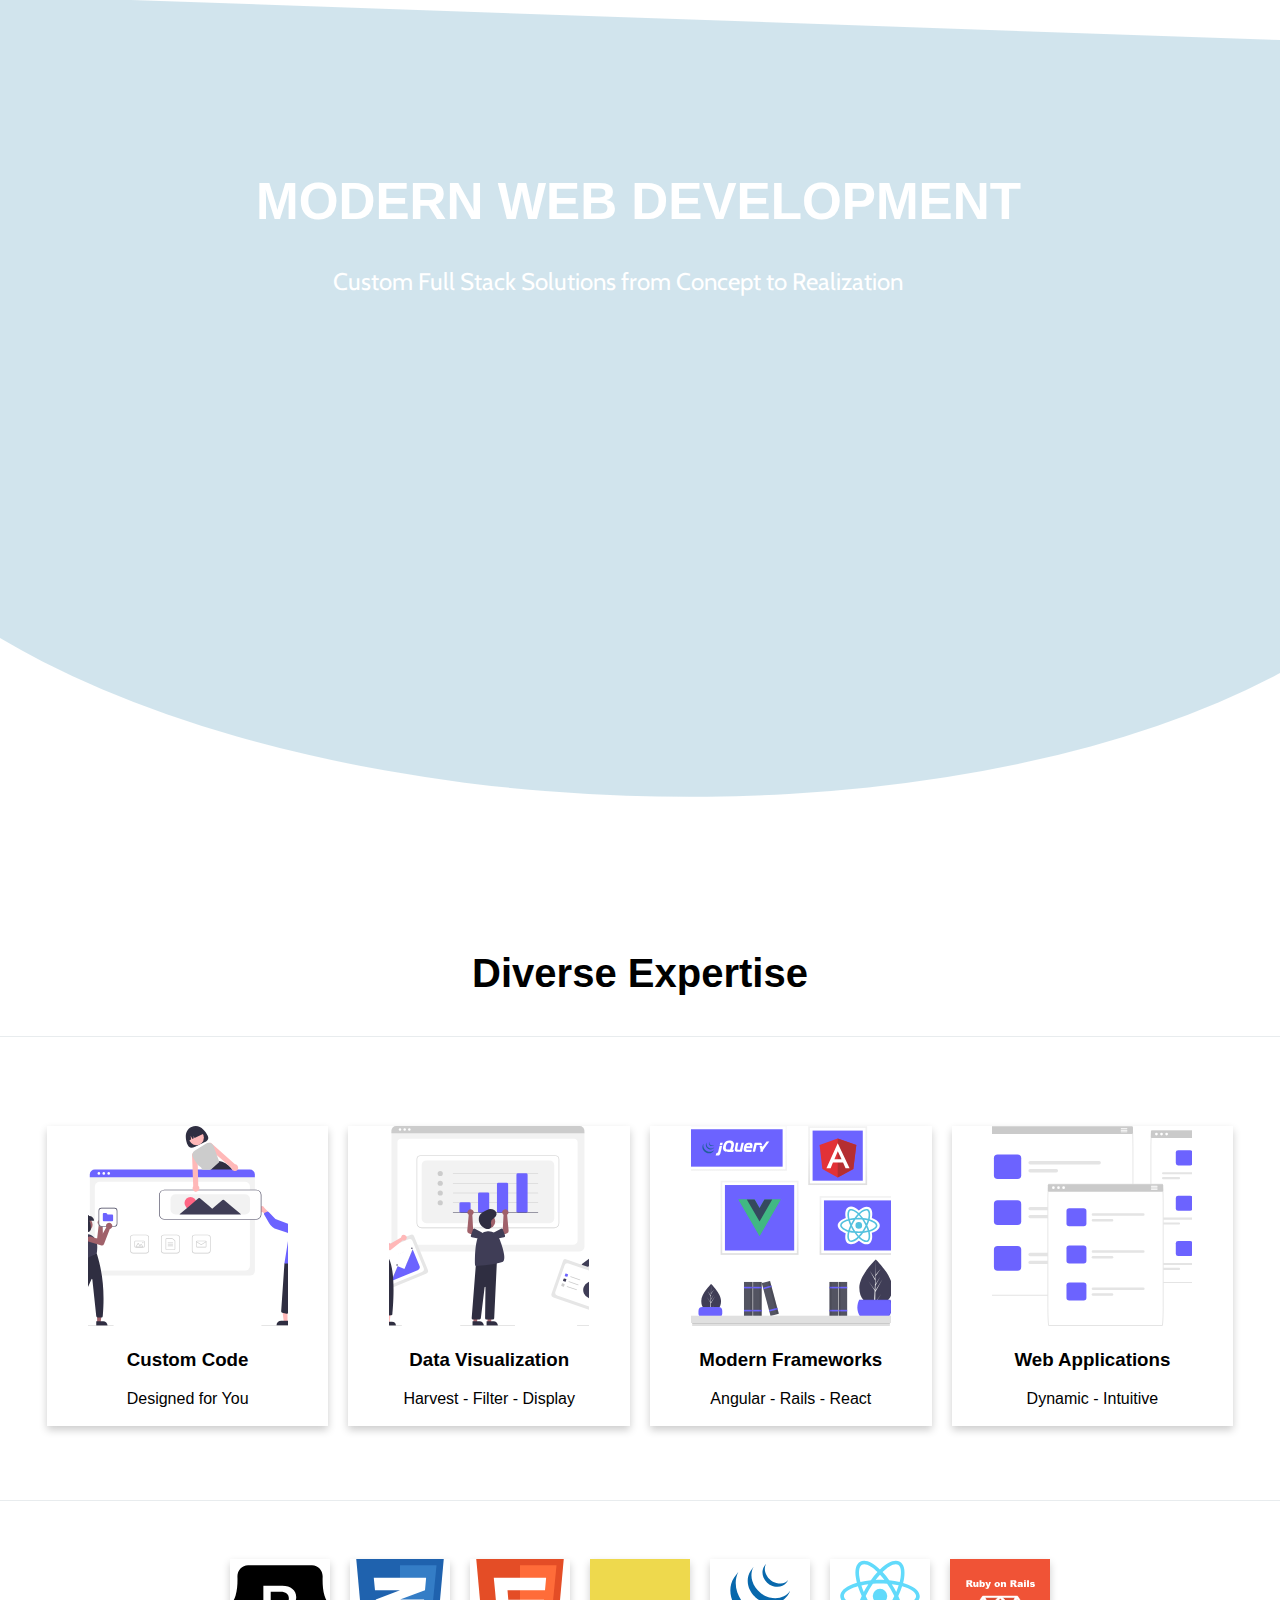
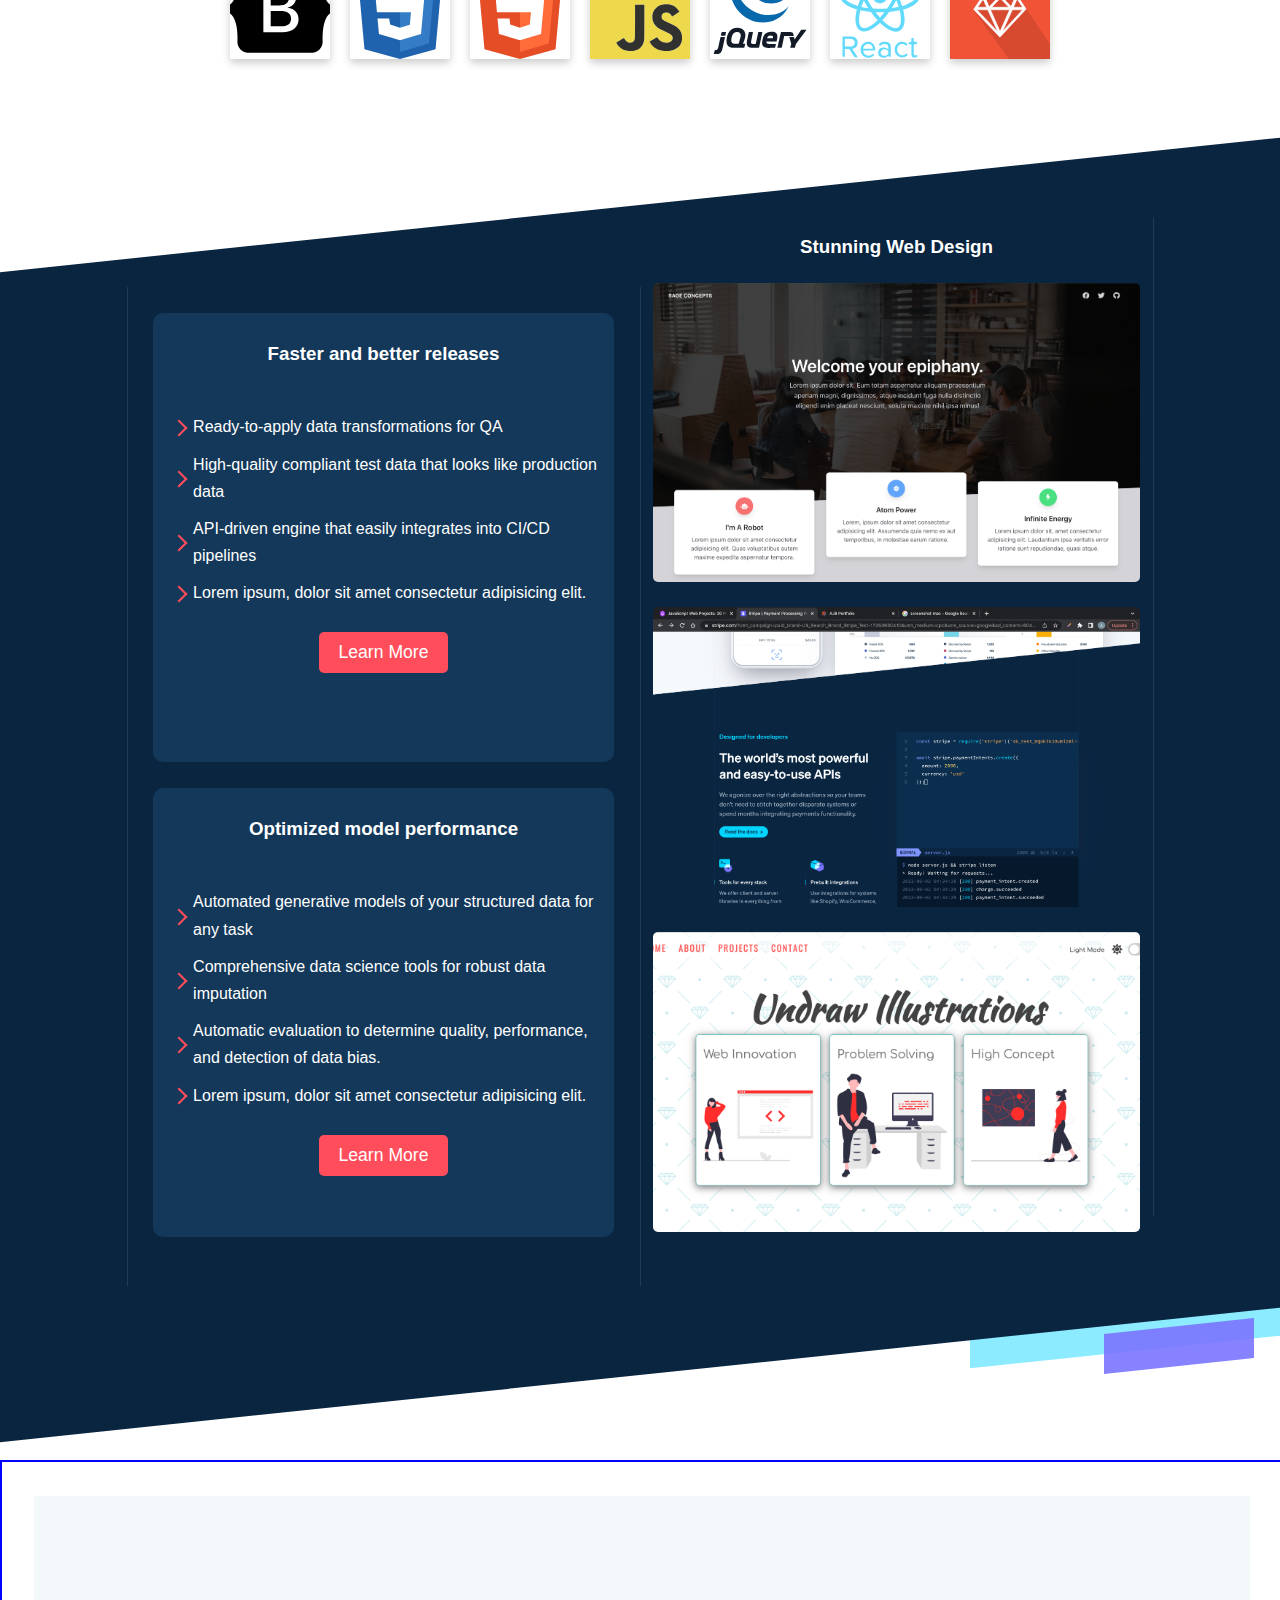
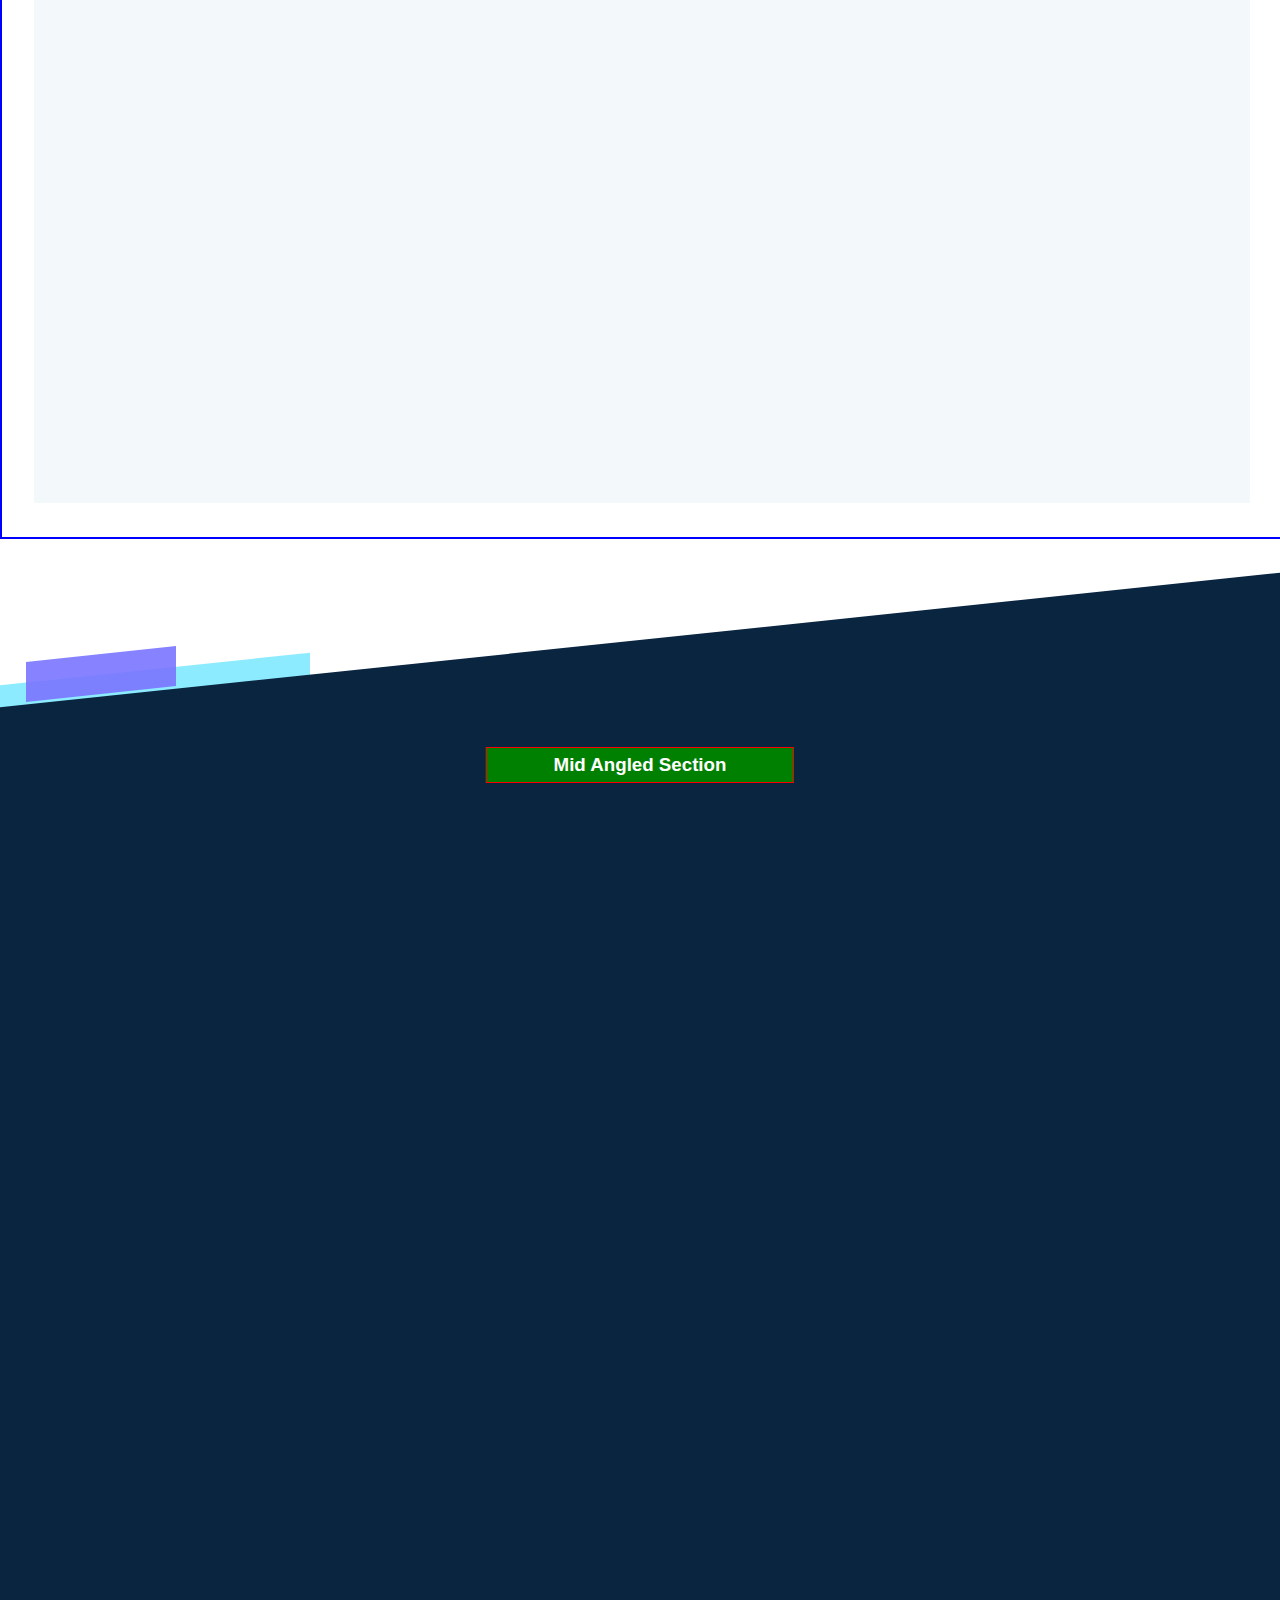
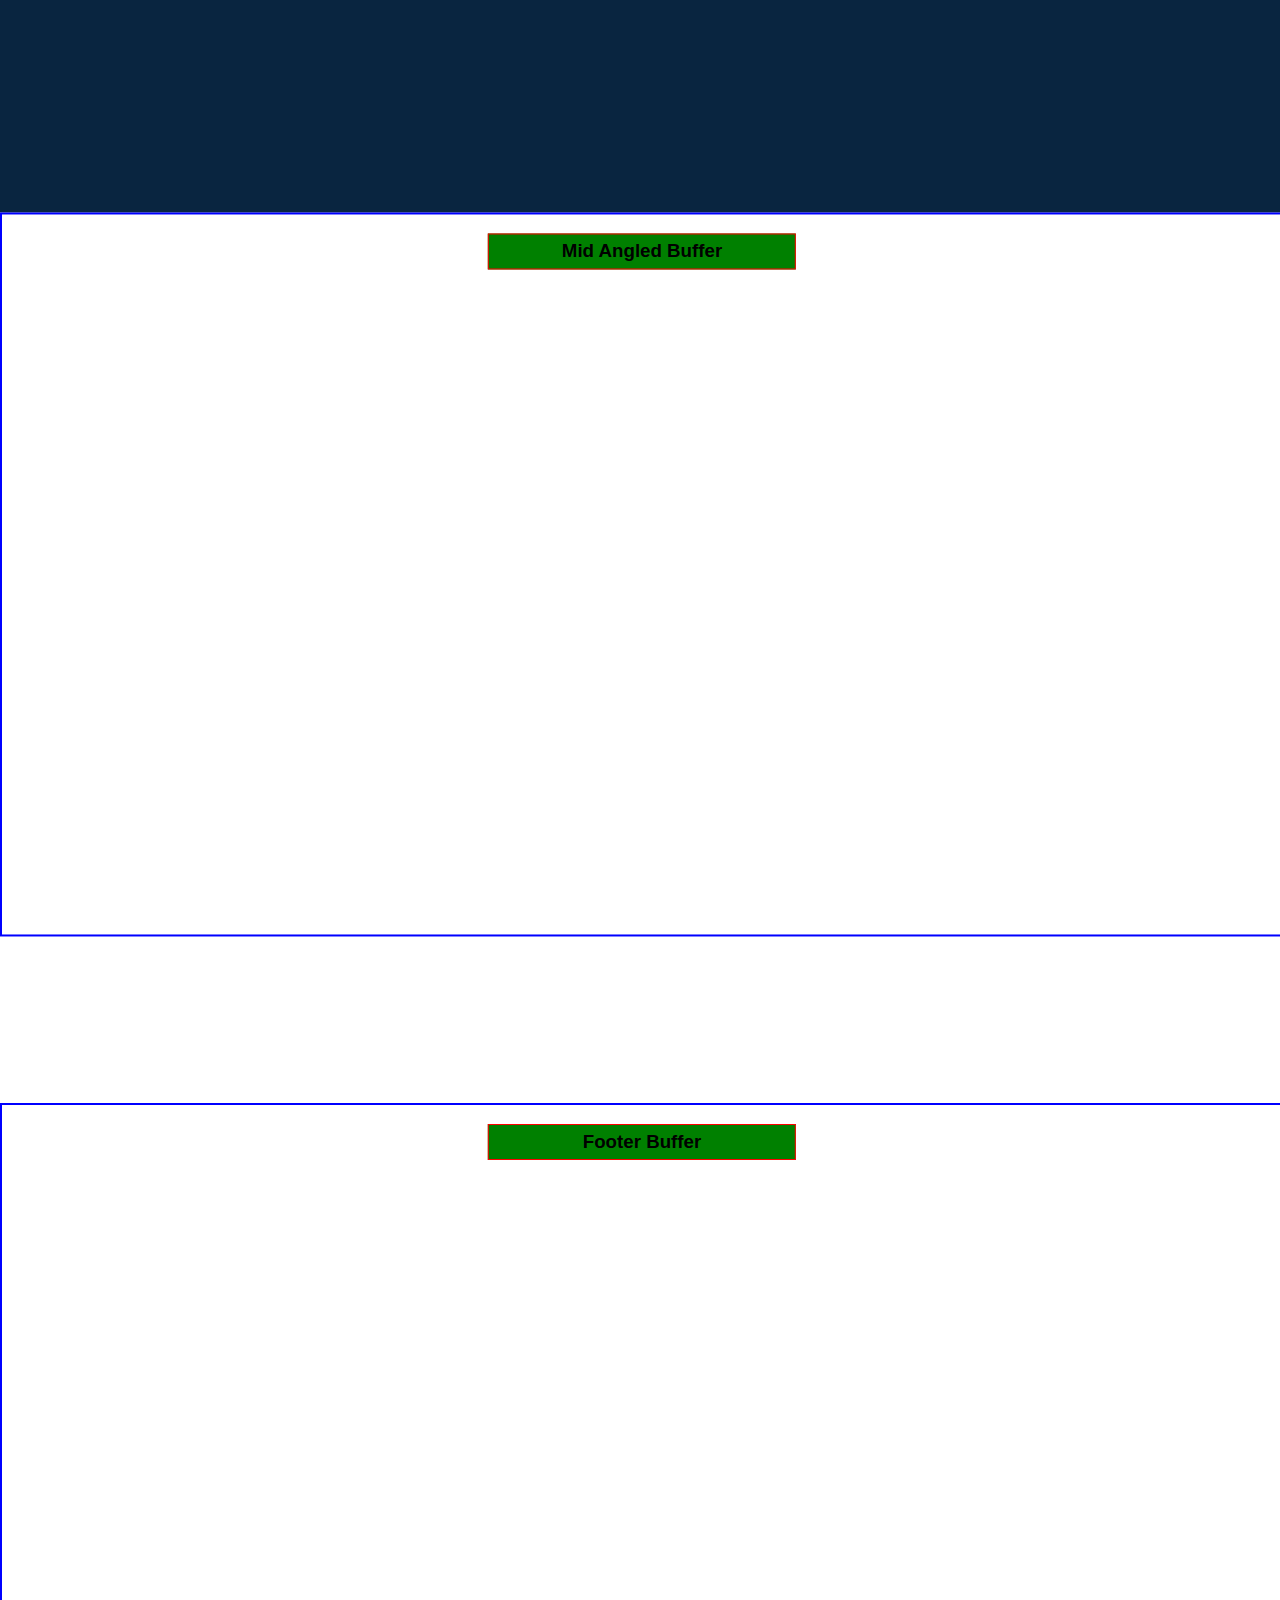
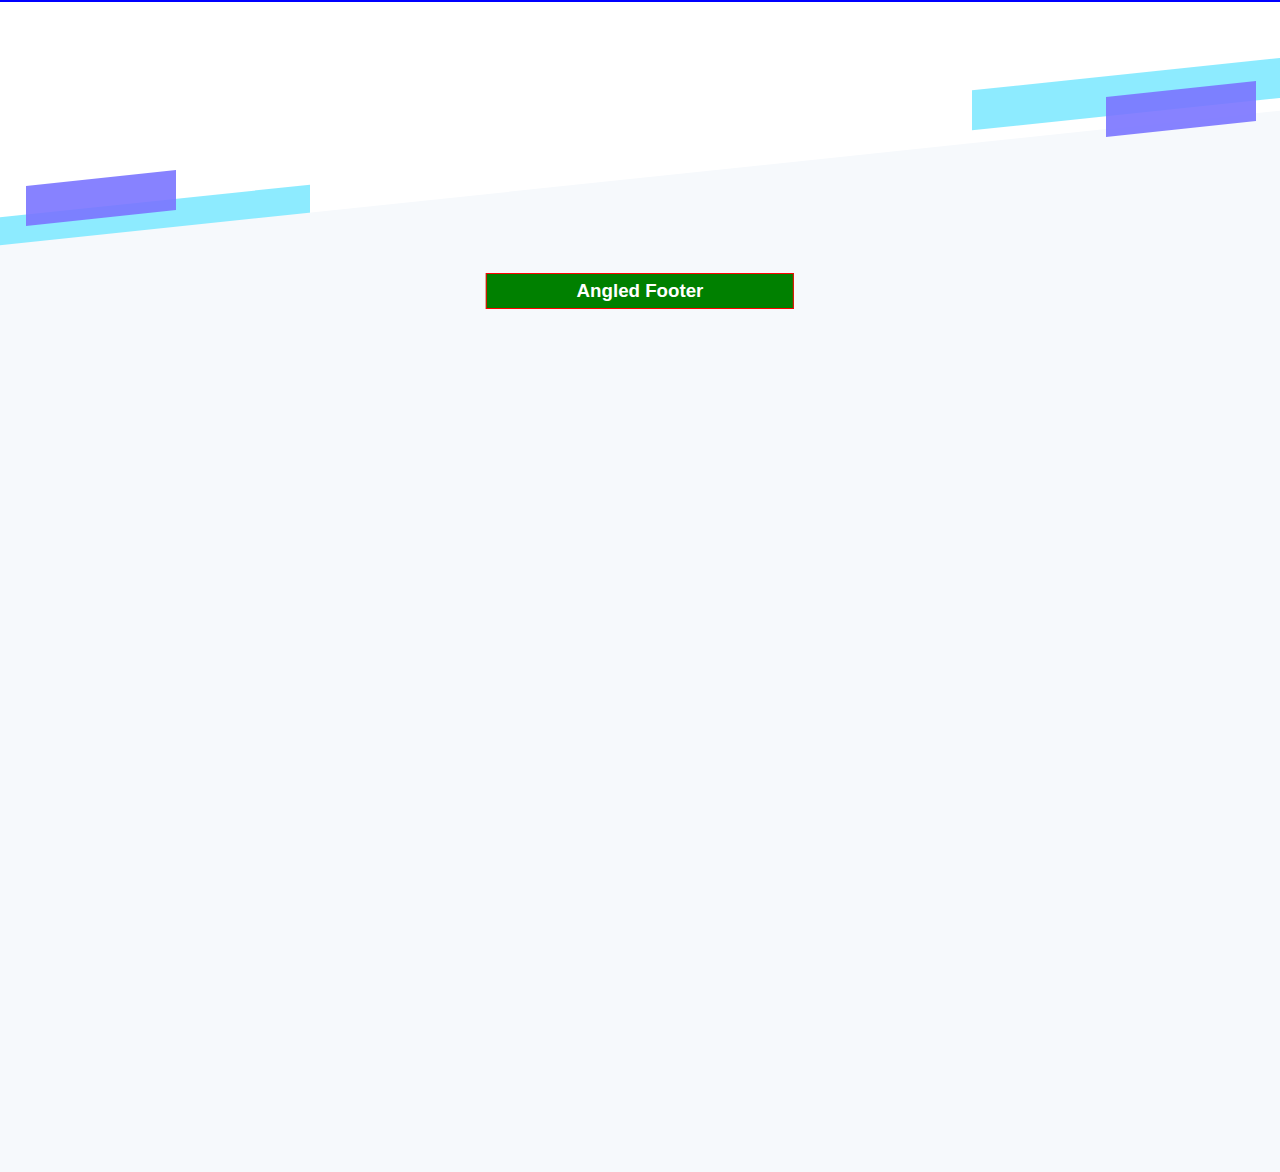
==== commit 5aa825e2: "basic html and css for #promo-wrapper" ====
--- a/index.html
+++ b/index.html
@@ -190,7 +190,8 @@
 
   <!-- Top Angled Buffer -->
   <section id="top-angled-buffer">
-    <h3>Top Angled Buffer</h3>
+    <div id="promo-wrapper">
+    </div>
   </section>
 
 
--- a/css/content_style.css
+++ b/css/content_style.css
@@ -215,4 +215,16 @@
   height: 100%;
   object-fit: cover;
   border-radius: 5px;
+}
+
+
+/* --- Top Angled Buffer --- */
+
+#promo-wrapper {
+  position: relative;
+  width: 95%;
+  height: 90%;
+  background-color: rgb(243,248,250);
+  margin: 0% auto;
+  top: 5%;
 }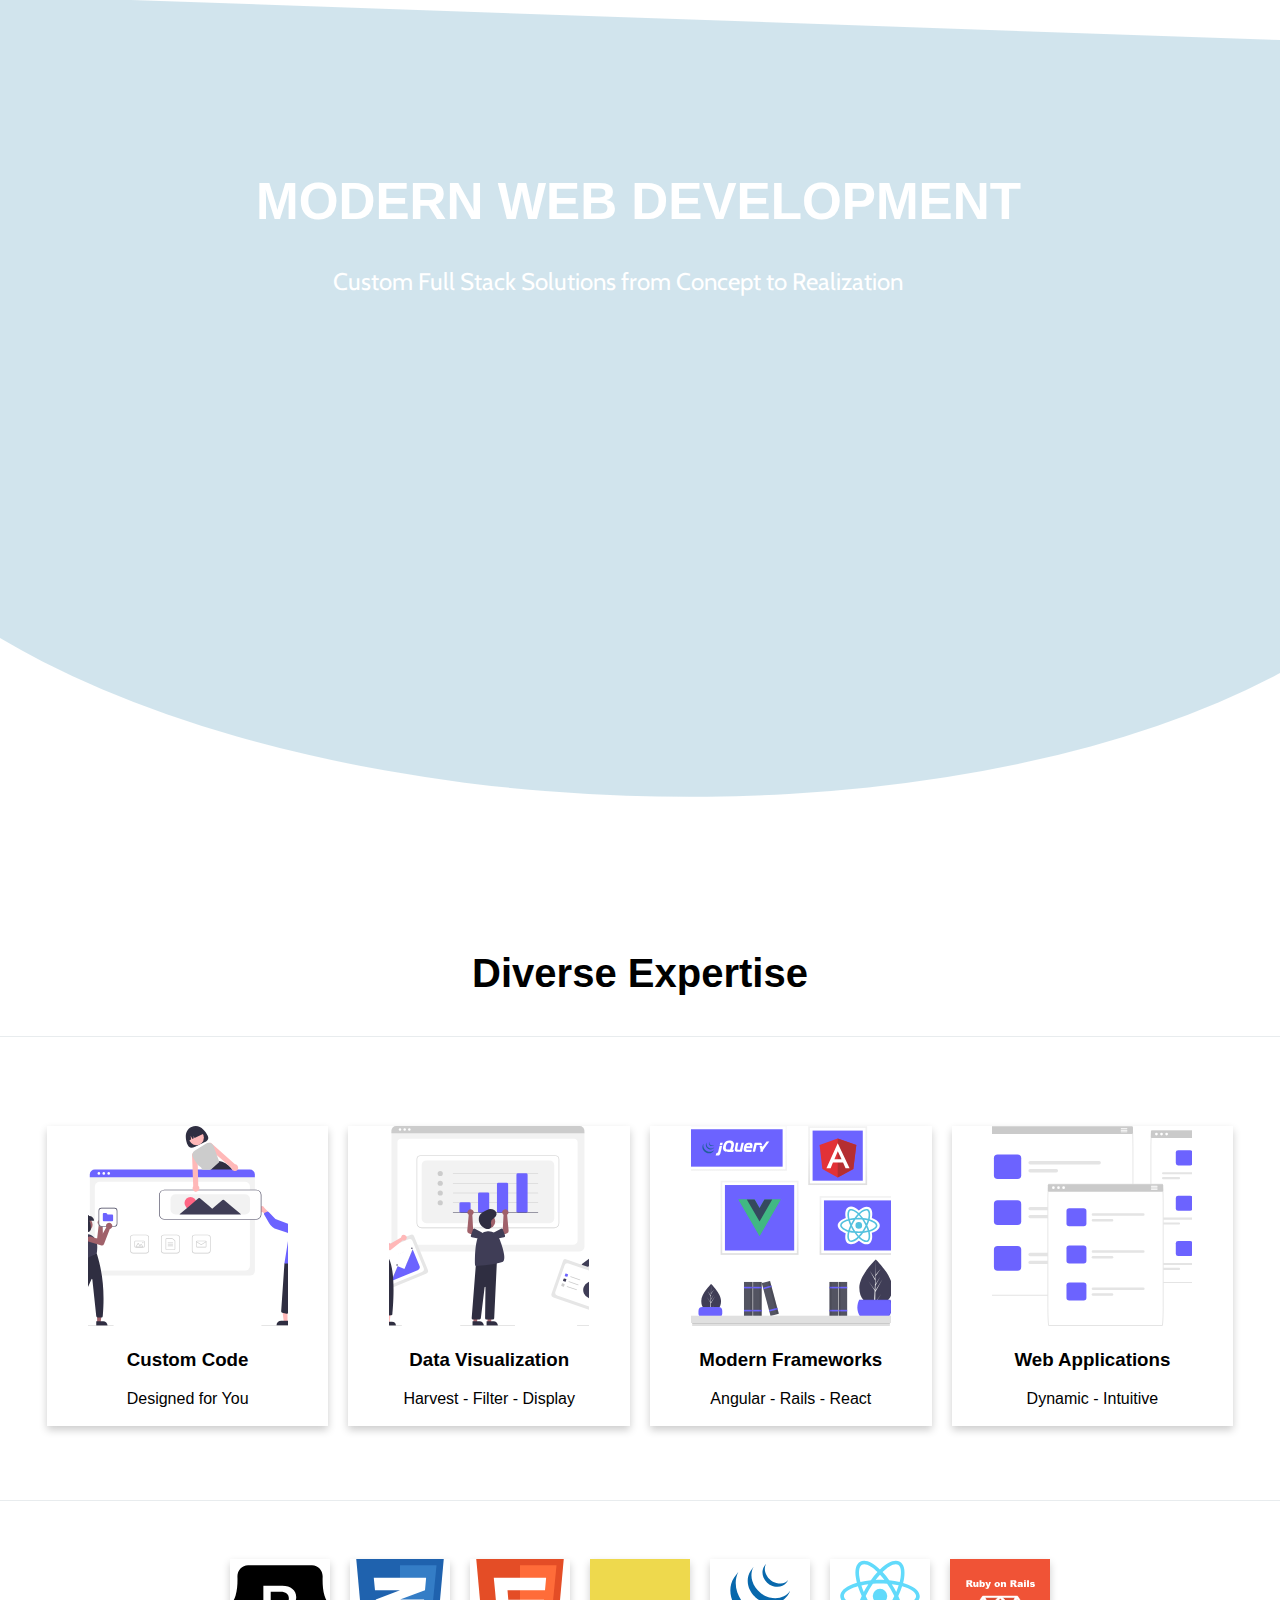
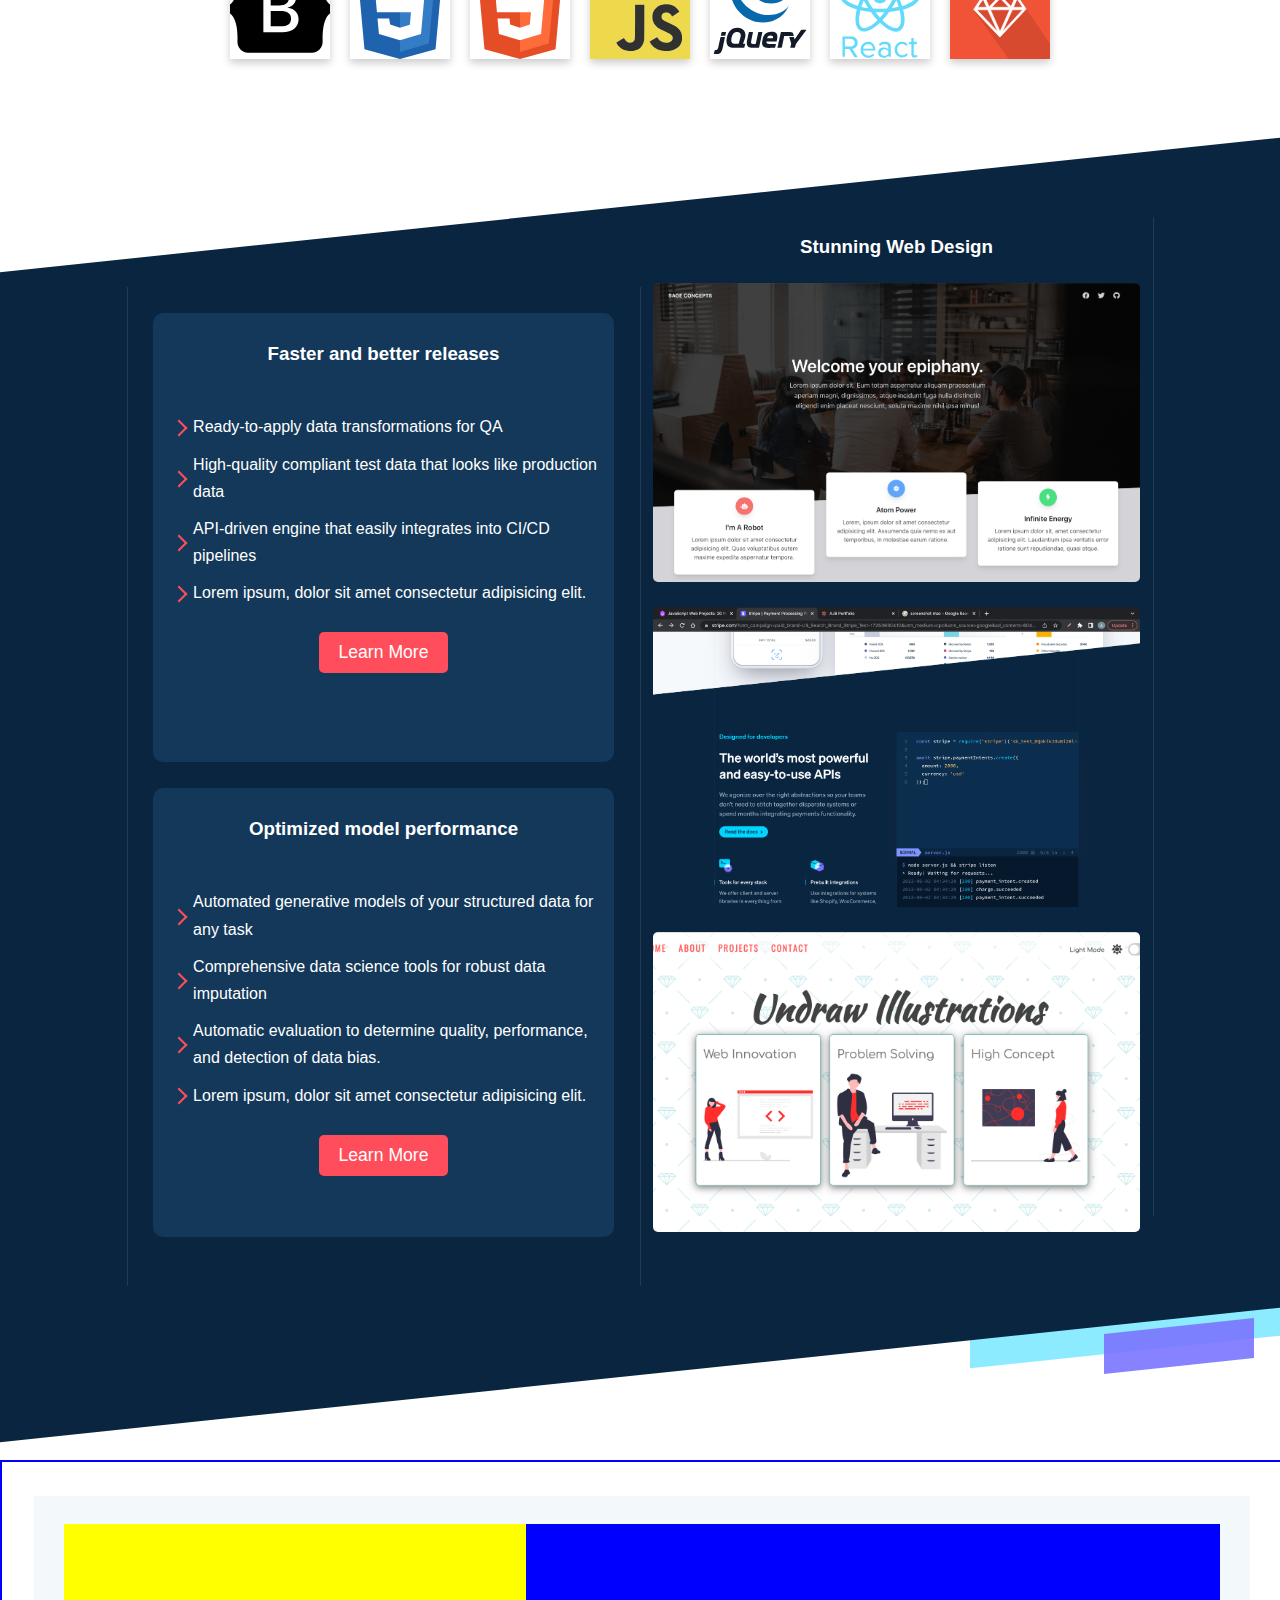
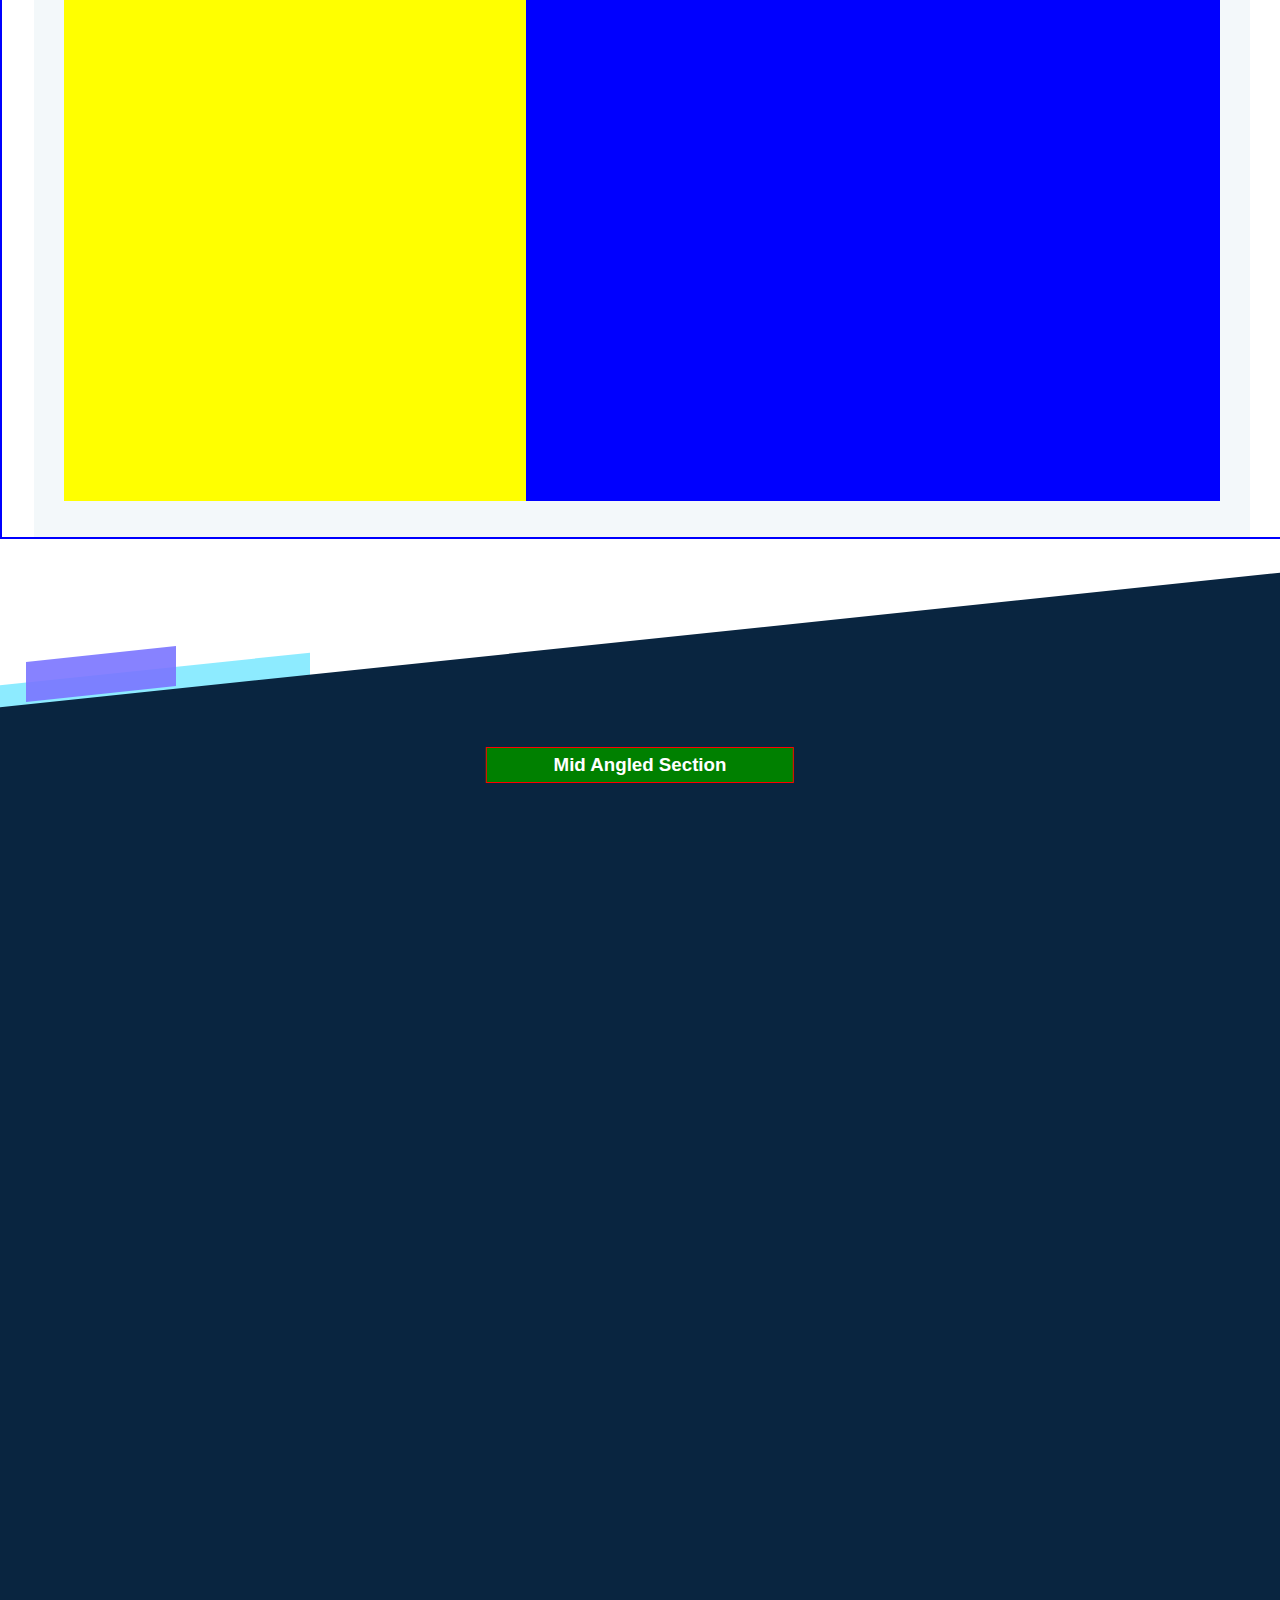
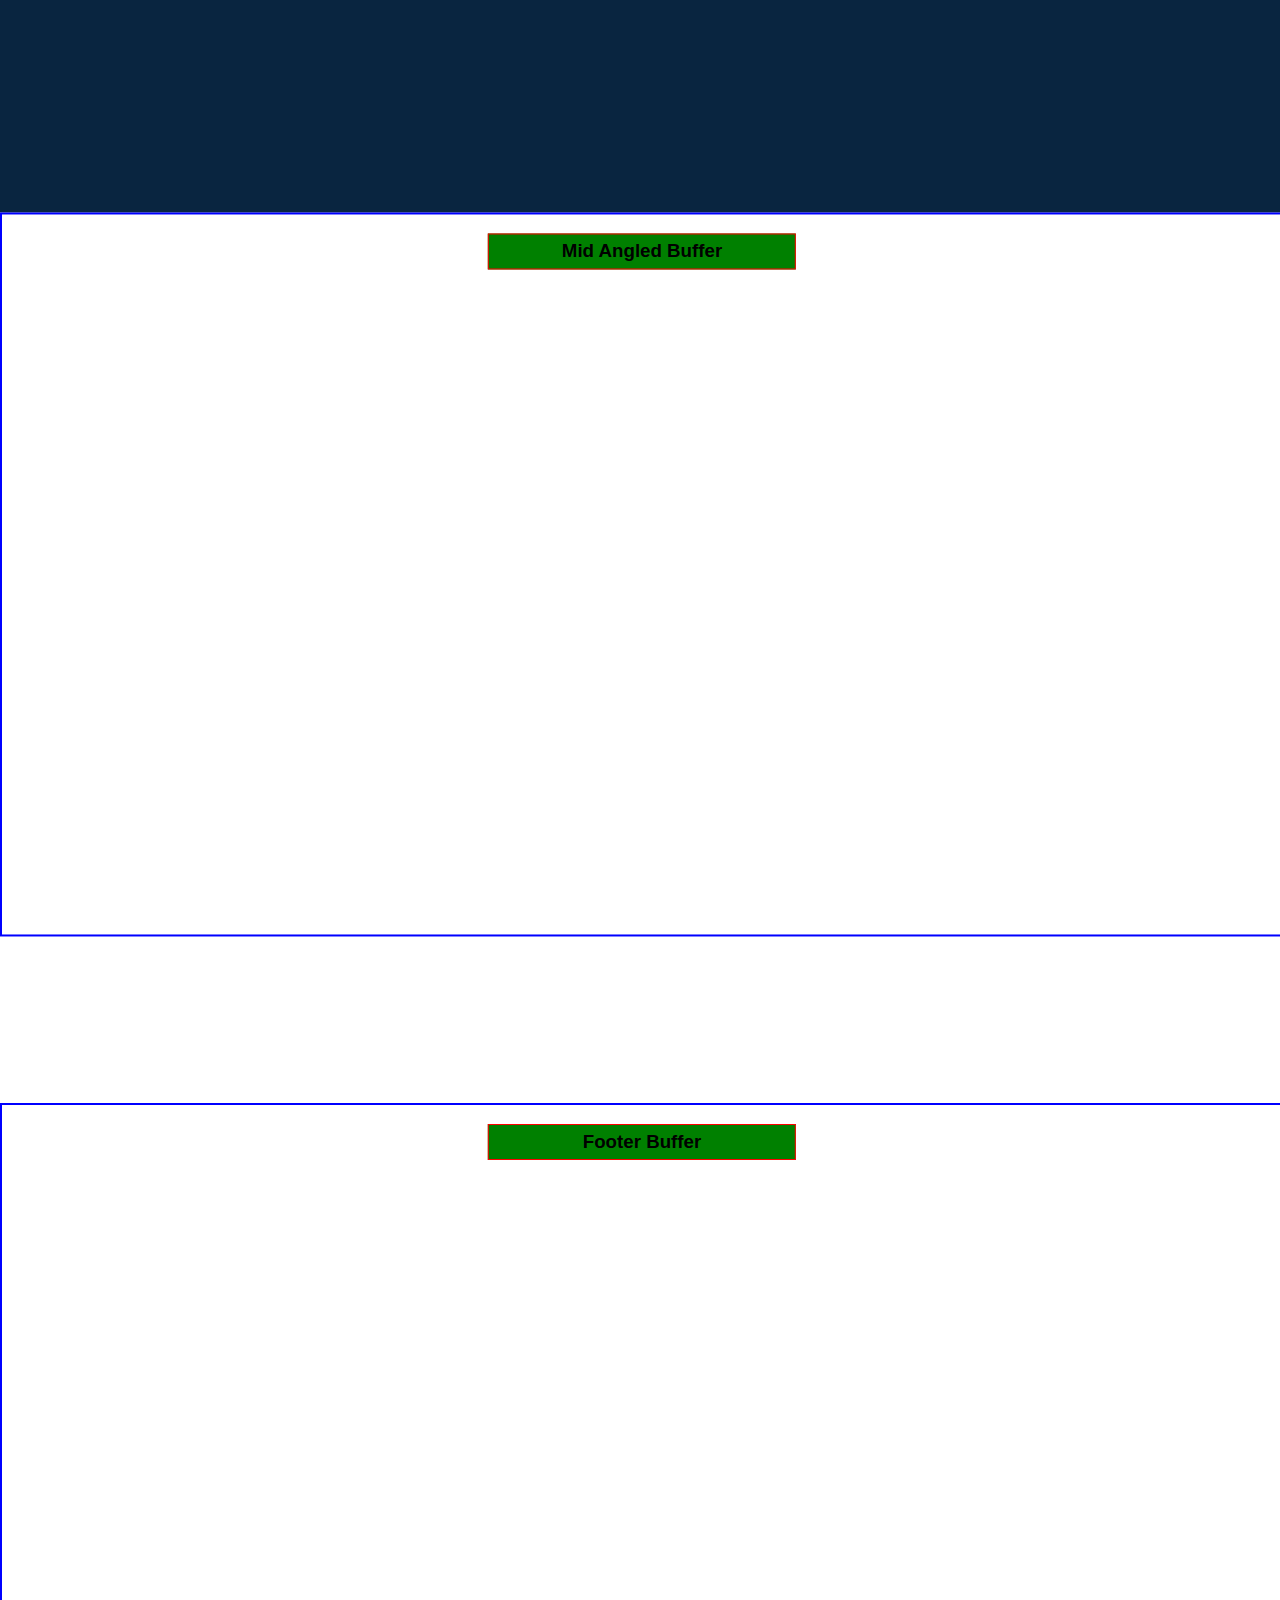
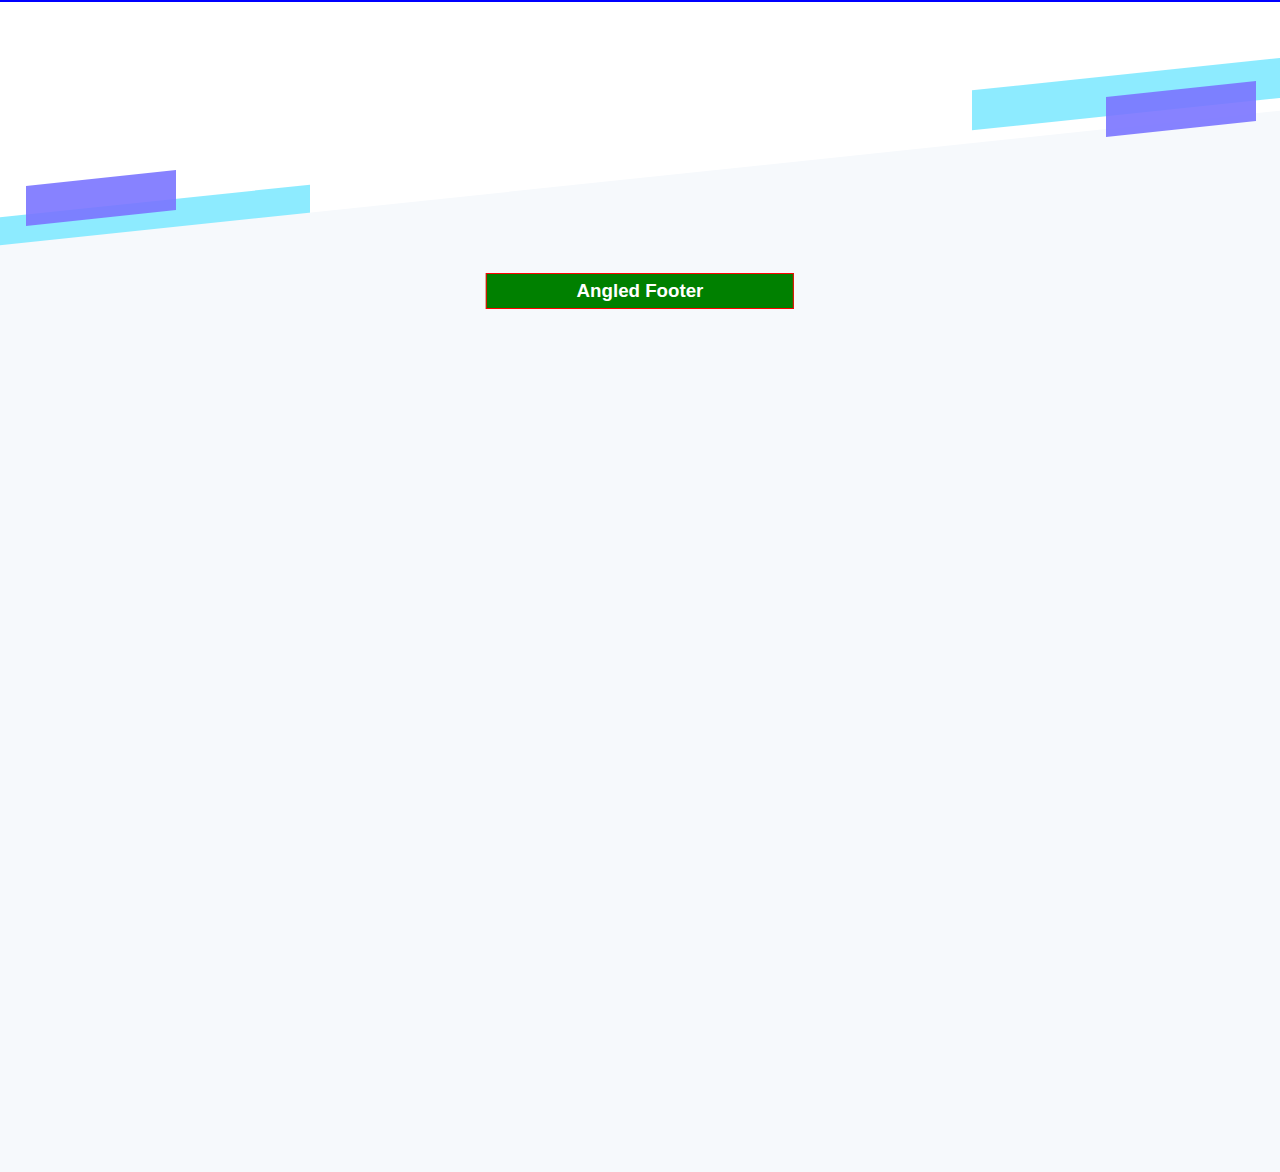
==== commit 3ced9bd0: "aligned promo internal wrappers" ====
--- a/index.html
+++ b/index.html
@@ -188,11 +188,21 @@
 
 
 
+
+  
   <!-- Top Angled Buffer -->
   <section id="top-angled-buffer">
     <div id="promo-wrapper">
-    </div>
-  </section>
+
+      <div id="inner-promo">
+        <div id="promo-left"></div>
+        <div id="promo-right"></div>
+      </div>
+    </div>
+  </section>
+
+
+
 
 
   <!-- Mid Angled Section -->
--- a/css/content_style.css
+++ b/css/content_style.css
@@ -219,12 +219,34 @@
 
 
 /* --- Top Angled Buffer --- */
-
 #promo-wrapper {
+  display: flex;
   position: relative;
   width: 95%;
-  height: 90%;
+  height: 95%;
   background-color: rgb(243,248,250);
   margin: 0% auto;
   top: 5%;
+}
+
+#inner-promo {
+  display: flex;
+  top: 2%;
+  position: relative;
+  width: 95%;
+  height: 90%;
+  margin: 5px auto;
+  padding: 10px;
+}
+
+#promo-left {
+  width: 40%;
+  height: 100%;
+  background-color: yellow;
+}
+
+#promo-right {
+  width: 60%;
+  height: 100%;
+  background-color: blue;
 }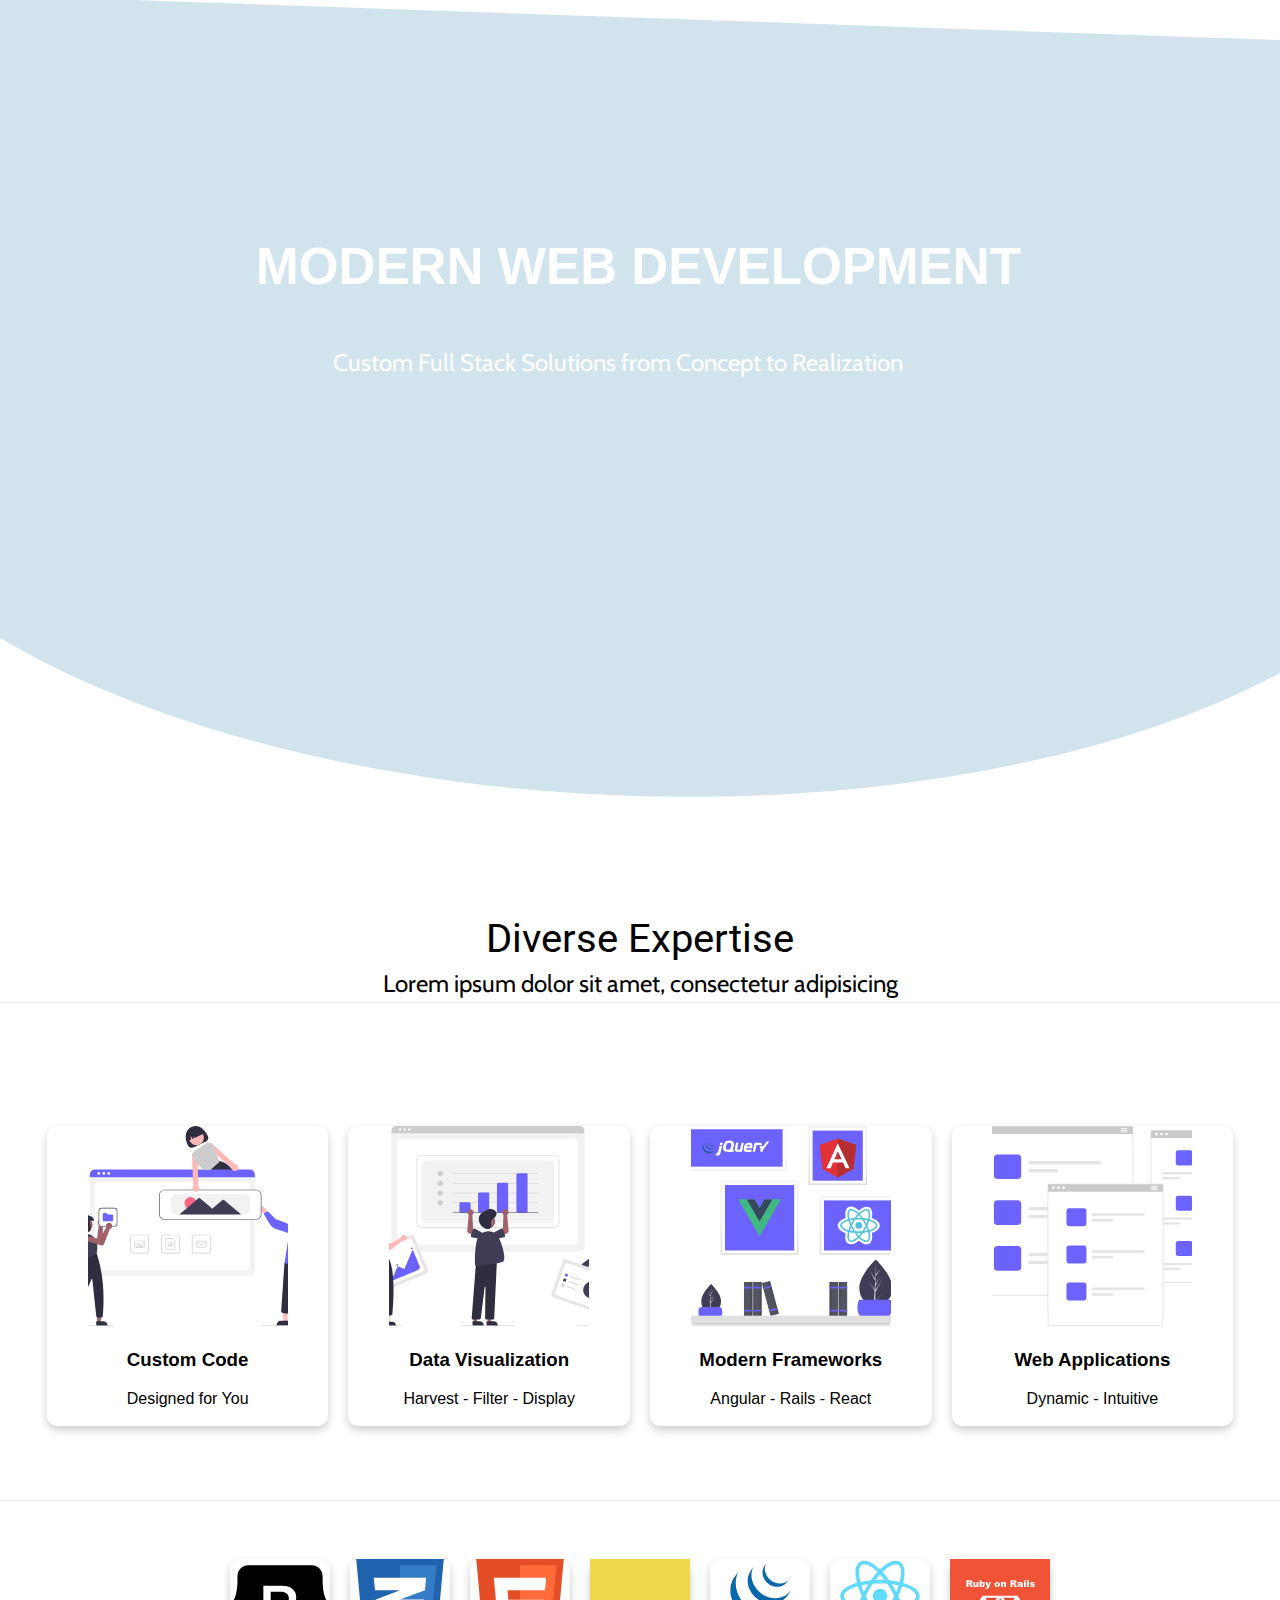
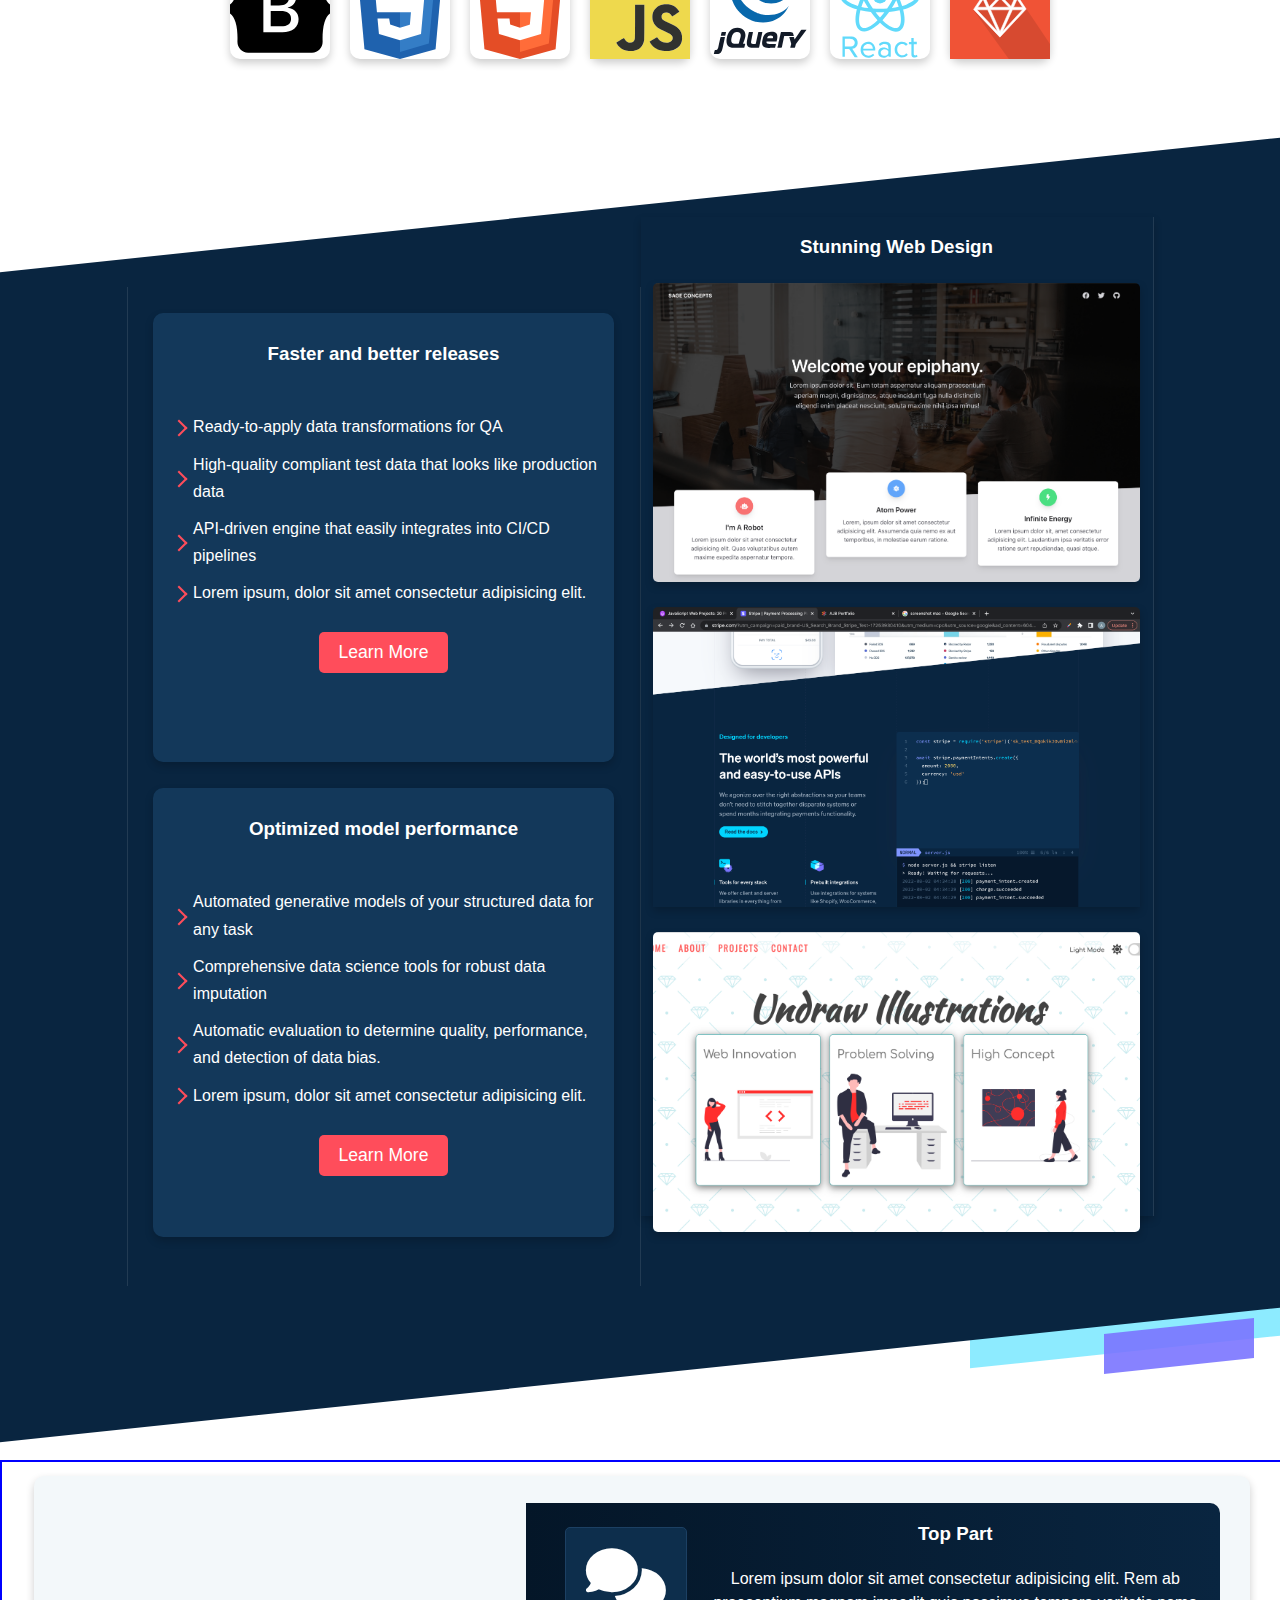
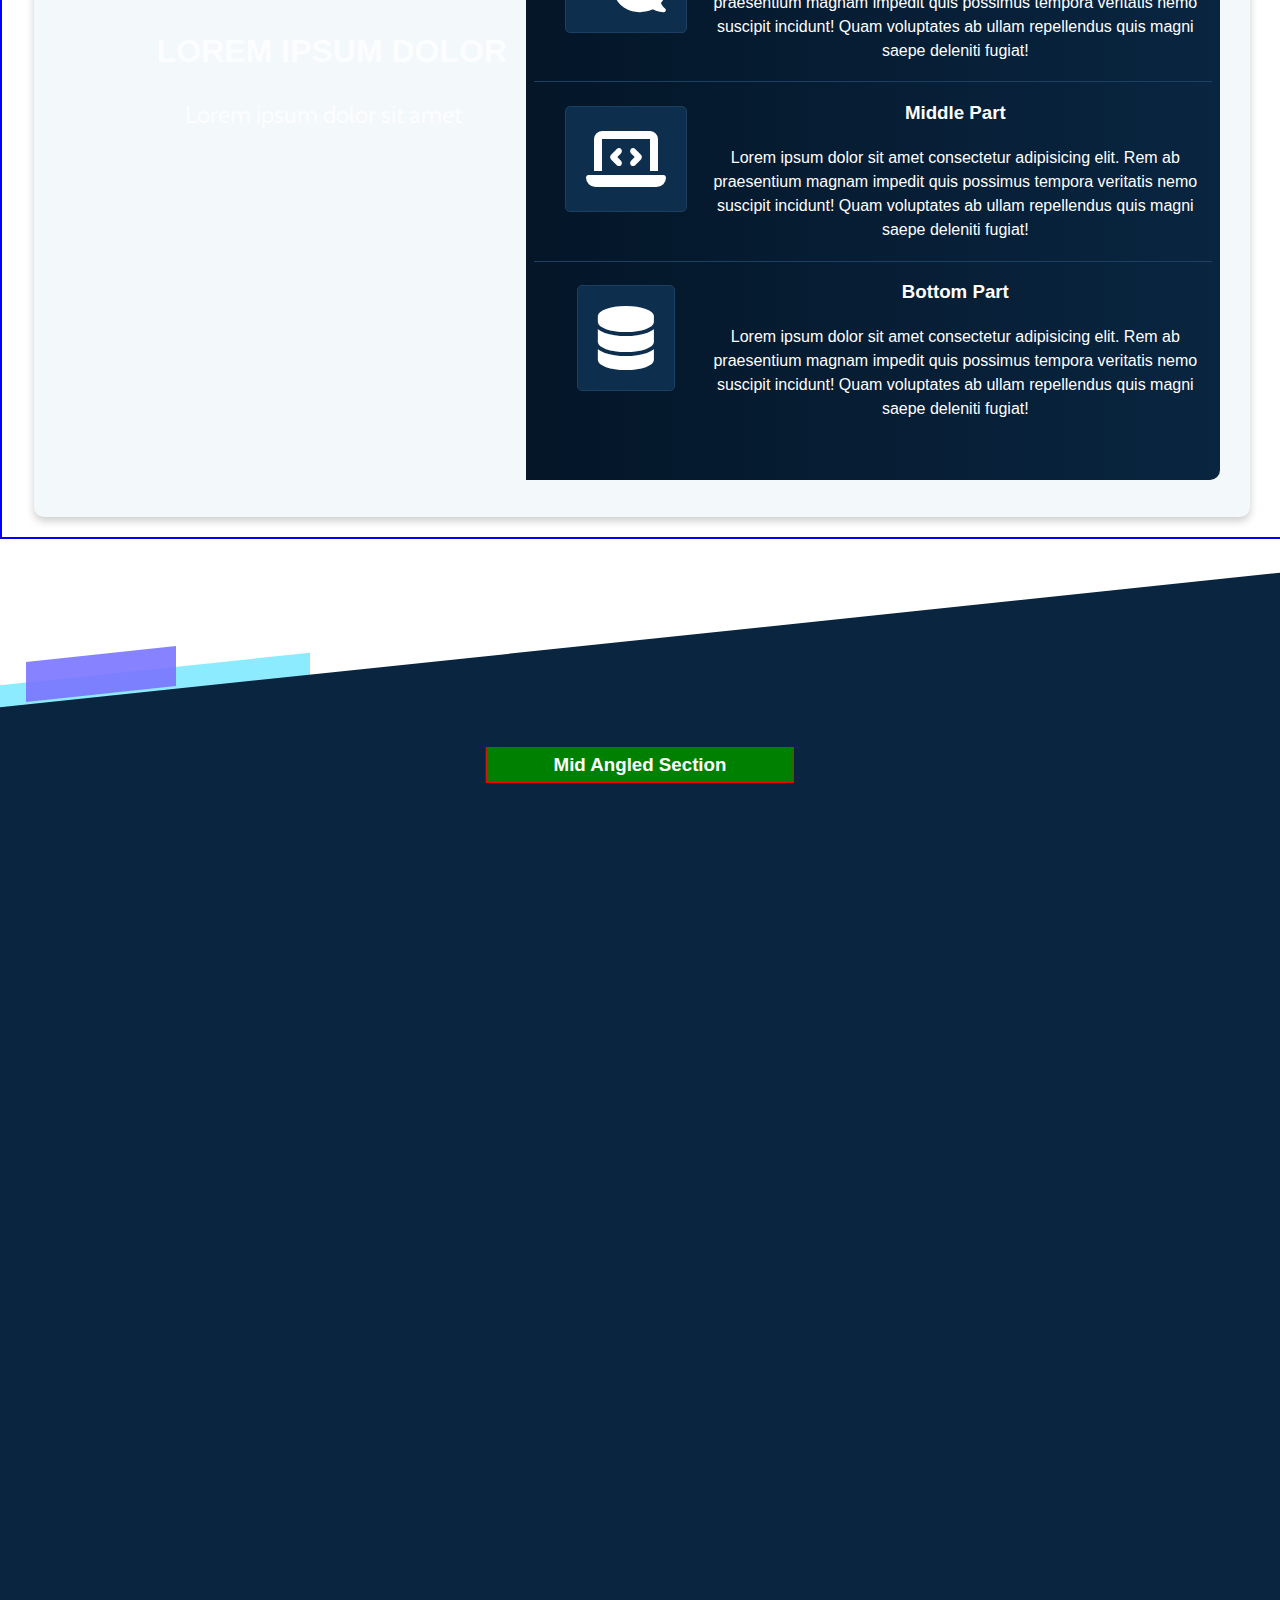
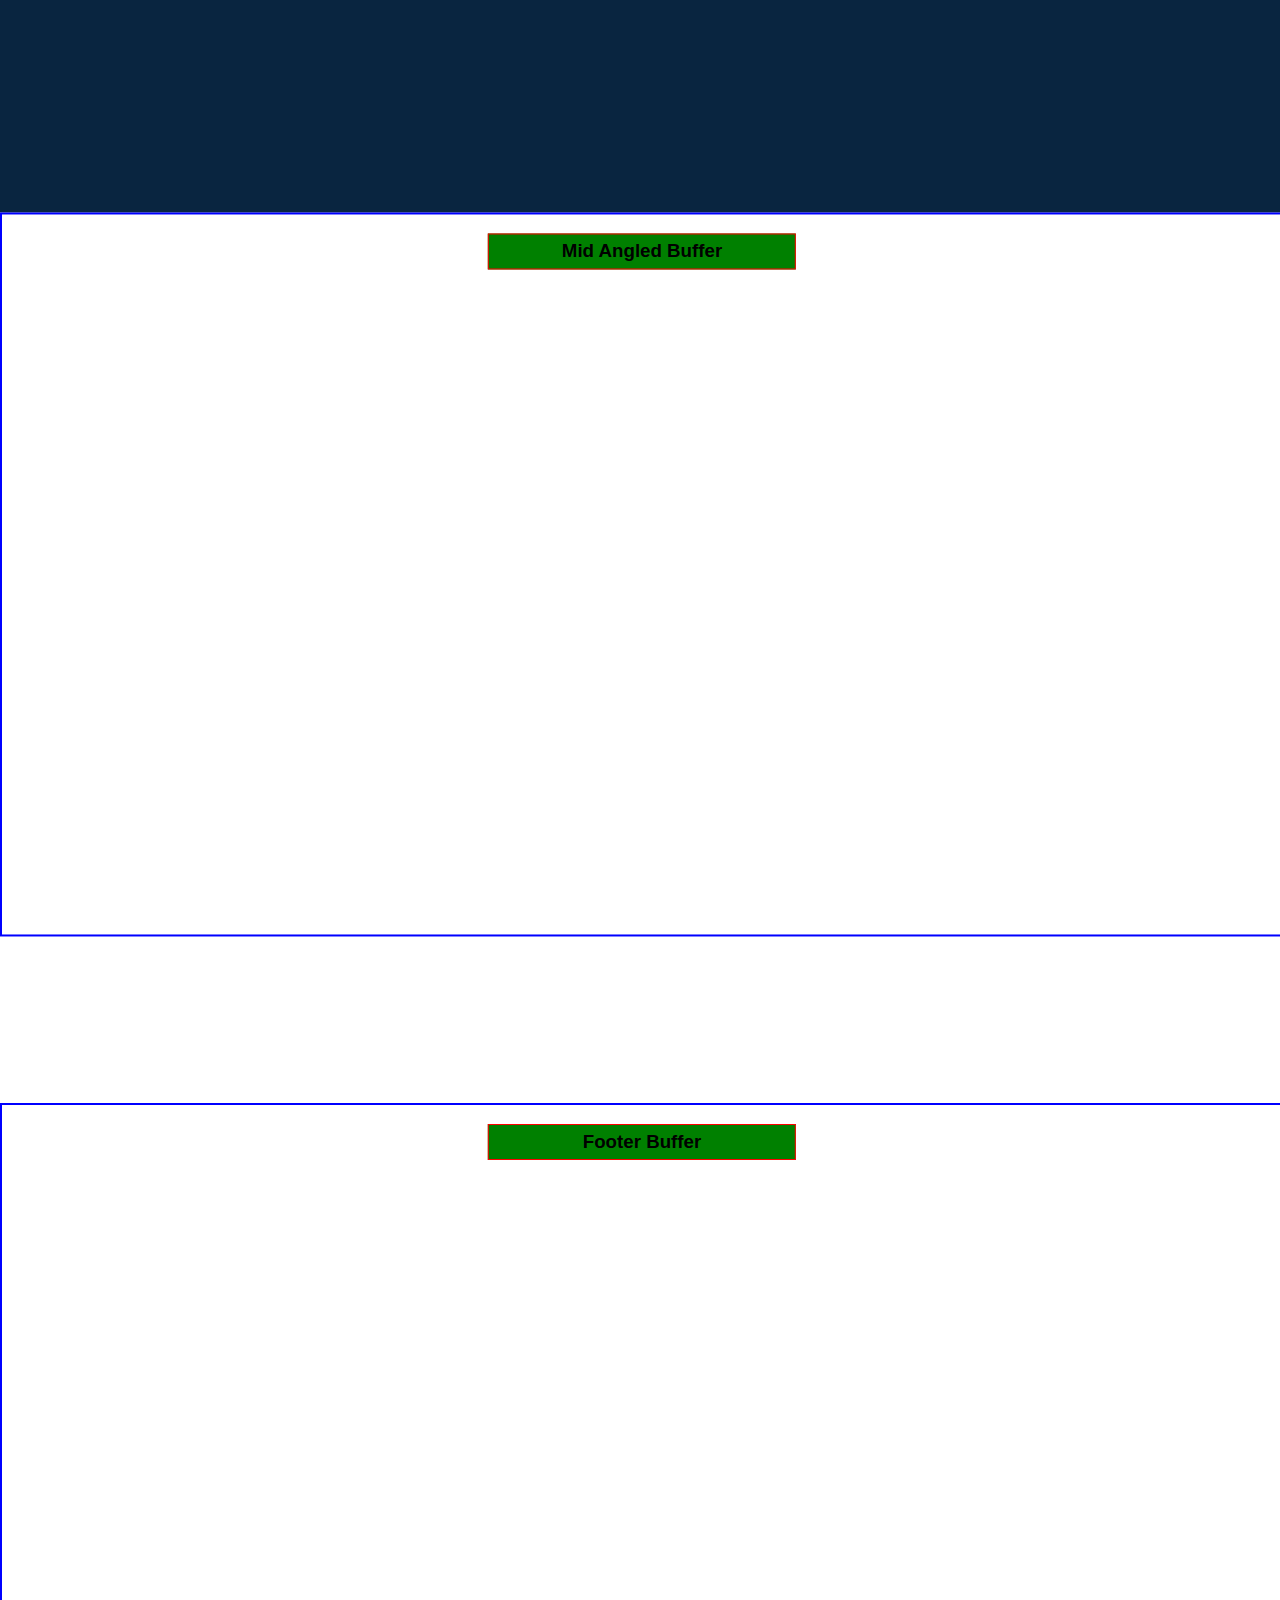
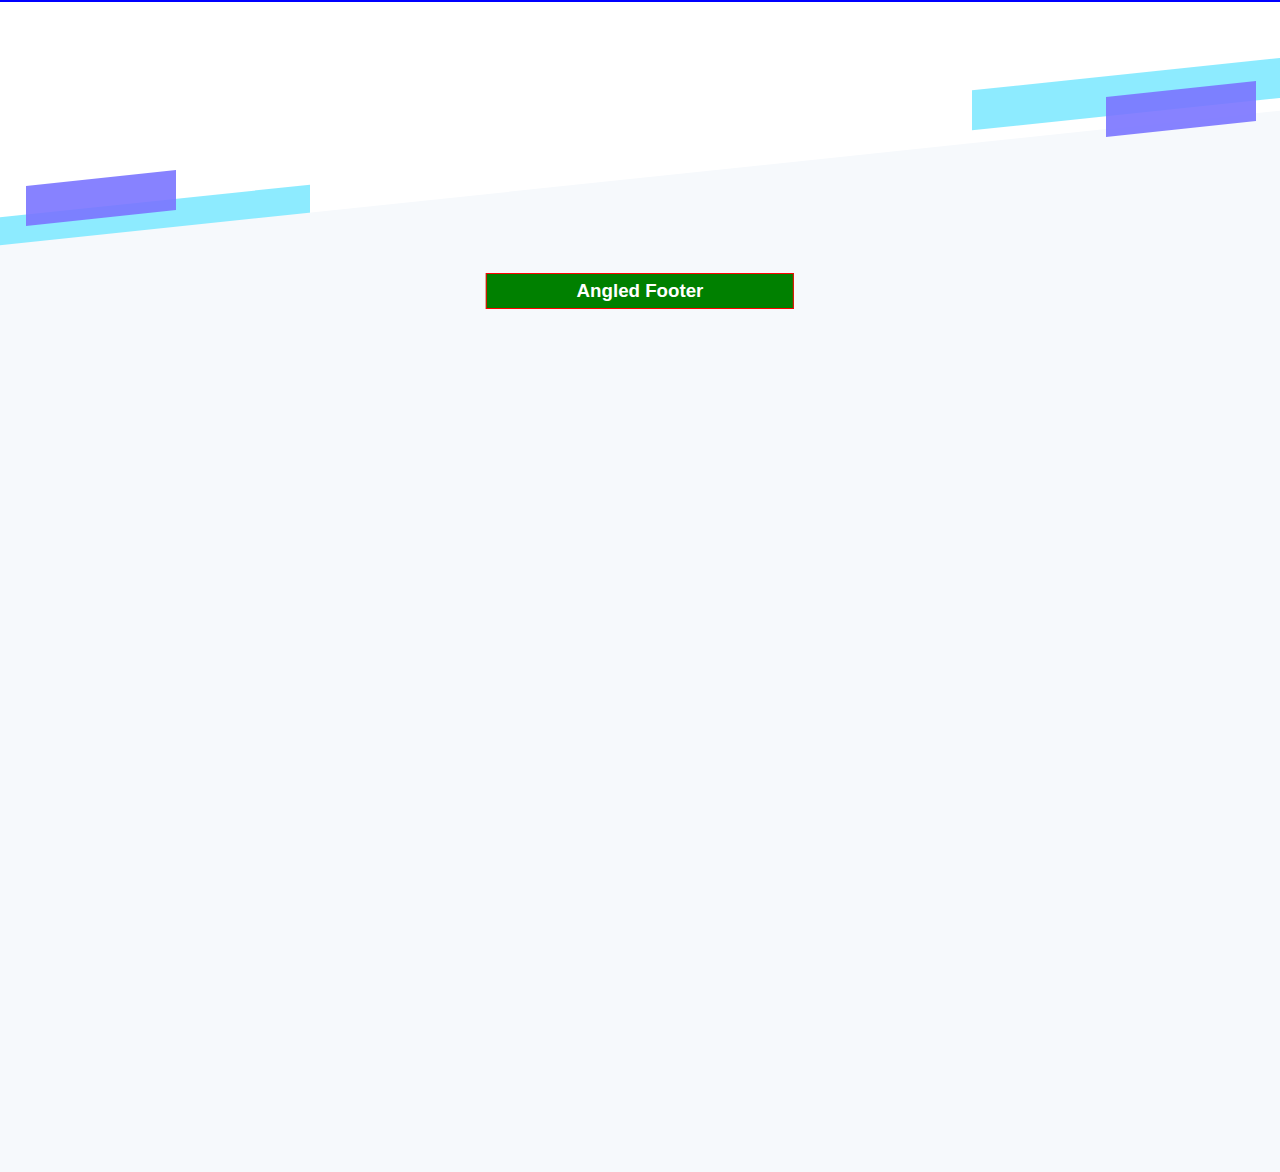
==== commit 642d0ea0: "various small style improvements" ====
--- a/index.html
+++ b/index.html
@@ -26,6 +26,7 @@
   <!-- Hero Buffer -->
   <section id="hero-buffer">
     <h2>Diverse Expertise</h2>
+    <p>Lorem ipsum dolor sit amet, consectetur adipisicing</p>
     <!-- <p>Concept - Development - Implementation - Data - SEO</p> -->
     
     <section id="card-section">
@@ -189,14 +190,52 @@
 
 
 
-  
+
   <!-- Top Angled Buffer -->
   <section id="top-angled-buffer">
     <div id="promo-wrapper">
 
       <div id="inner-promo">
-        <div id="promo-left"></div>
-        <div id="promo-right"></div>
+        <div id="promo-left">
+          <div class="overlay-promo-left">
+            <h3>Lorem ipsum dolor</h3>
+            <p>Lorem ipsum dolor sit amet</p>
+          </div>
+        </div>
+
+        <div id="promo-right">
+          <div class="promo-right-detail">
+
+            <div class="promo-right-detail-sm">
+              <i class="fa-solid fa-comments"></i>
+            </div>
+            <div class="promo-right-detail-bg">
+              <h3>Top Part</h3>
+              <p>Lorem ipsum dolor sit amet consectetur adipisicing elit. Rem ab praesentium magnam impedit quis possimus tempora veritatis nemo suscipit incidunt! Quam voluptates ab ullam repellendus quis magni saepe deleniti fugiat!</p>
+            </div>
+
+          </div>
+          <div class="promo-right-detail">
+            <div class="promo-right-detail-sm">
+              <i class="fa-solid fa-laptop-code"></i>
+            </div>
+            <div class="promo-right-detail-bg">
+              <h3>Middle Part</h3>
+              <p>Lorem ipsum dolor sit amet consectetur adipisicing elit. Rem ab praesentium magnam impedit quis possimus tempora veritatis nemo suscipit incidunt! Quam voluptates ab ullam repellendus quis magni saepe deleniti fugiat!</p>
+            </div>
+            
+          </div>
+          <div class="promo-right-detail">
+            <div class="promo-right-detail-sm">
+              <i class="fa-solid fa-database"></i>
+            </div>
+            <div class="promo-right-detail-bg">
+              <h3>Bottom Part</h3>
+              <p>Lorem ipsum dolor sit amet consectetur adipisicing elit. Rem ab praesentium magnam impedit quis possimus tempora veritatis nemo suscipit incidunt! Quam voluptates ab ullam repellendus quis magni saepe deleniti fugiat!</p>
+            </div>
+
+          </div>
+        </div>
       </div>
     </div>
   </section>
--- a/css/layout_style.css
+++ b/css/layout_style.css
@@ -1,4 +1,4 @@
-@import url('https://fonts.googleapis.com/css2?family=Cabin&family=Roboto:wght@500&display=swap');
+@import url('https://fonts.googleapis.com/css2?family=Cabin&family=Roboto:wght@400;500&display=swap');
 
 html {
   box-sizing: border-box;
@@ -35,7 +35,7 @@
 
 #hero::after {
   background: linear-gradient(to right, rgba(30, 67, 86, 0.8), rgba(30, 67, 86, 0.6));
-  background-image: url("https://images.unsplash.com/photo-1522071820081-009f0129c71c?ixlib=rb-1.2.1&ixid=MnwxMjA3fDB8MHxzZWFyY2h8Mzl8fHNvZnR3YXJlfGVufDB8fDB8fA%3D%3D&auto=format&fit=crop&w=800&q=60");
+  background-image: url("https://images.unsplash.com/photo-1534972195531-d756b9bfa9f2?ixlib=rb-1.2.1&ixid=MnwxMjA3fDB8MHxzZWFyY2h8N3x8ZGV2ZWxvcGVyfGVufDB8fDB8fA%3D%3D&auto=format&fit=crop&w=800&q=60");
   background-repeat: no-repeat;
   background-position: center;
   background-size: cover;
@@ -48,7 +48,7 @@
   transform: translateX(-50%) rotate(0deg);
   width: 130%;
   z-index: 0;
-  opacity: 0.7;
+  opacity: 0.8;
 }
 
 .angled-inner>h3,
--- a/css/content_style.css
+++ b/css/content_style.css
@@ -16,7 +16,7 @@
 .overlay-text>h1 {
   position: absolute;
   left: 20%;
-  top: 17%;
+  top: 25%;
   font-size: 3.2em;
   text-transform: uppercase;
 }
@@ -24,10 +24,32 @@
 .overlay-text>p {
   position: absolute;
   left: 26%;
-  top: 30%;
+  top: 40%;
   font-size: 1.5em;
   font-family: 'Cabin', sans-serif;
 }
+
+#hero-buffer>h2 {
+  font-family: Roboto, sans-serif;
+  font-weight: 400;
+  width: 100%;
+  position: absolute;
+  top: 8%;
+  left: 0;
+  font-size: 2.5em;
+  padding-bottom: 40px;
+  border-bottom: 1px solid rgba(30, 67, 86, 0.1);
+}
+
+#hero-buffer>p {
+  width: 100%;
+  position: absolute;
+  top: 15%;
+  left: 0;
+  font-size: 1.5em;
+  font-family: 'Cabin', sans-serif;
+}
+
 
 
 /* -- Card Section -- */
@@ -52,13 +74,13 @@
   transition: 0.3s;
   cursor: pointer;
   top: -22%;
+  border-radius: 10px;
 }
 
 .card-wrapper:hover,
-.icon-wrapper:hover {
+.icon-wrapper:hover,
+#promo-wrapper:hover {
   box-shadow: 5px 8px 16px 5px rgba(0, 0, 0, 0.2);
-  border: 1px solid blue;
-  transform: translateY(1%);
 }
 
 .card-image {
@@ -88,6 +110,7 @@
   box-shadow: 0 4px 8px 0 rgba(0, 0, 0, 0.2);
   transition: 0.3s;
   cursor: pointer;
+  border-radius: 10px;
 }
 
 .icon-image {
@@ -120,6 +143,7 @@
   height: 100%;
   width: 40%;
   transform: translateY(-7%);
+  box-shadow: 0 4px 8px 0 rgba(0, 0, 0, 0.2);
 }
 
 #top-angled-left-top {
@@ -127,11 +151,14 @@
   background-color: rgb(19, 56, 90);
   border-radius: 10px;
   margin: 5%;
+  box-shadow: 0 4px 8px 0 rgba(0, 0, 0, 0.2);
+  transition: 500ms ease-in;
 }
 
 #top-angled-left-bottom {
   height: 45%;
   background-color: rgb(19, 56, 90);
+  box-shadow: 0 4px 8px 0 rgba(0, 0, 0, 0.2);
   border-radius: 10px;
   margin: 5%;
 }
@@ -199,8 +226,6 @@
   background-color: rgb(9, 37, 64);
 }
 
-
-
 /* Right Side */
 .portfolio-image-wrapper {
   position: relative;
@@ -208,6 +233,8 @@
   width: 95%;
   margin: 5px auto;
   margin-top: 25px;
+  box-shadow: 0 4px 8px 0 rgba(0, 0, 0, 0.2);
+  transition: 500ms ease-in;
 }
 
 .portfolio-image {
@@ -226,7 +253,10 @@
   height: 95%;
   background-color: rgb(243,248,250);
   margin: 0% auto;
-  top: 5%;
+  top: 2%;
+  box-shadow: 0 4px 8px 0 rgba(0, 0, 0, 0.2);
+  transition: 500ms ease-in;
+  border-radius: 10px;
 }
 
 #inner-promo {
@@ -242,11 +272,95 @@
 #promo-left {
   width: 40%;
   height: 100%;
-  background-color: yellow;
-}
+  /* background-color: yellow; */
+  /* border: 1px solid blue; */
+  background-image: url('https://images.unsplash.com/photo-1584949091598-c31daaaa4aa9?ixlib=rb-1.2.1&ixid=MnwxMjA3fDB8MHxzZWFyY2h8OXx8Y29kZXxlbnwwfHwwfHw%3D&auto=format&fit=crop&w=800&q=60');
+  background-size: cover;
+  opacity: 0.8;
+  border-radius: 10px 0 0 10px;
+}
+
+
+
+/* -- Promo-Left Overlay -- */
+.overlay-promo-left {
+  position: relative;
+  color: #fff;
+  /* padding: 0% 15%; */
+  z-index: 2;
+  top:0;
+  left:0;
+  bottom:0;
+  right:0;
+  width: 100%;
+  height: 100%;
+  text-align: center;
+}
+
+.overlay-promo-left>h3 {
+  position: absolute;
+  left: 20%;
+  top: 17%;
+  font-size: 2em;
+  text-transform: uppercase;
+}
+
+.overlay-promo-left>p {
+  position: absolute;
+  left: 26%;
+  top: 30%;
+  font-size: 1.5em;
+  font-family: 'Cabin', sans-serif;
+}
+
+
+
+
+
 
 #promo-right {
   width: 60%;
   height: 100%;
-  background-color: blue;
-}+  background-image: linear-gradient(to right, rgb(4, 22, 40), rgb(9, 37, 64));
+}
+
+.promo-right-detail {
+  display: flex;
+  padding: 10px;
+  height: 25%;
+  width: 95%;
+  margin: 2% auto;
+  border-bottom: 1px solid rgb(28, 64, 99);
+  color: white;
+}
+
+.promo-right-detail:last-of-type {
+  border-bottom: none;
+}
+
+.promo-right-detail-sm {
+  width: 25%;
+  text-align: center;
+  vertical-align: middle;
+}
+
+.fa-comments,
+.fa-laptop-code,
+.fa-database {
+  font-size: 4em;
+  padding: 20px;
+  background-color:  rgb(13, 46, 76);
+  border-radius: 5px;
+  border: 1px solid  rgb(28, 64, 99);
+}
+
+.promo-right-detail-bg {
+  position: relative;
+  top: -18%;
+  width: 75%;
+  line-height: 1.5;
+}
+
+#promo-right {
+  border-radius: 0 10px 10px 0;
+}
